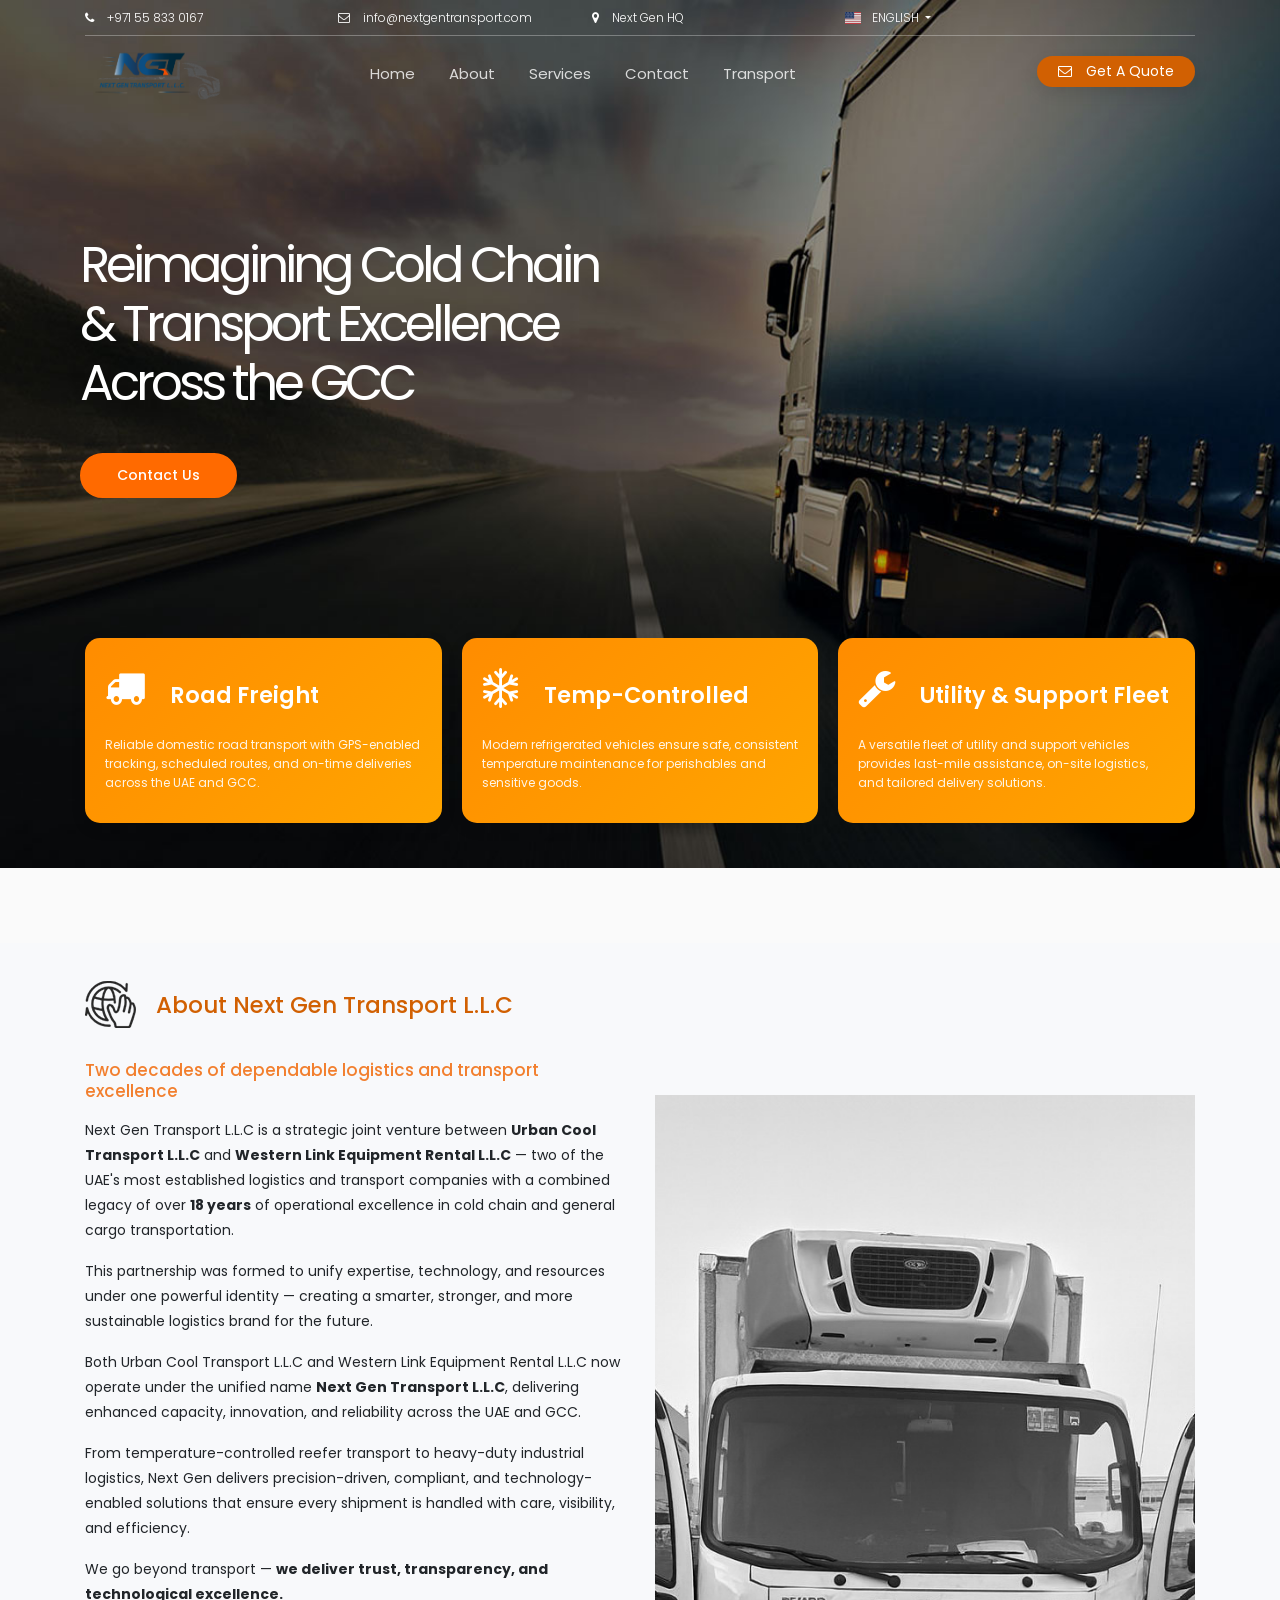
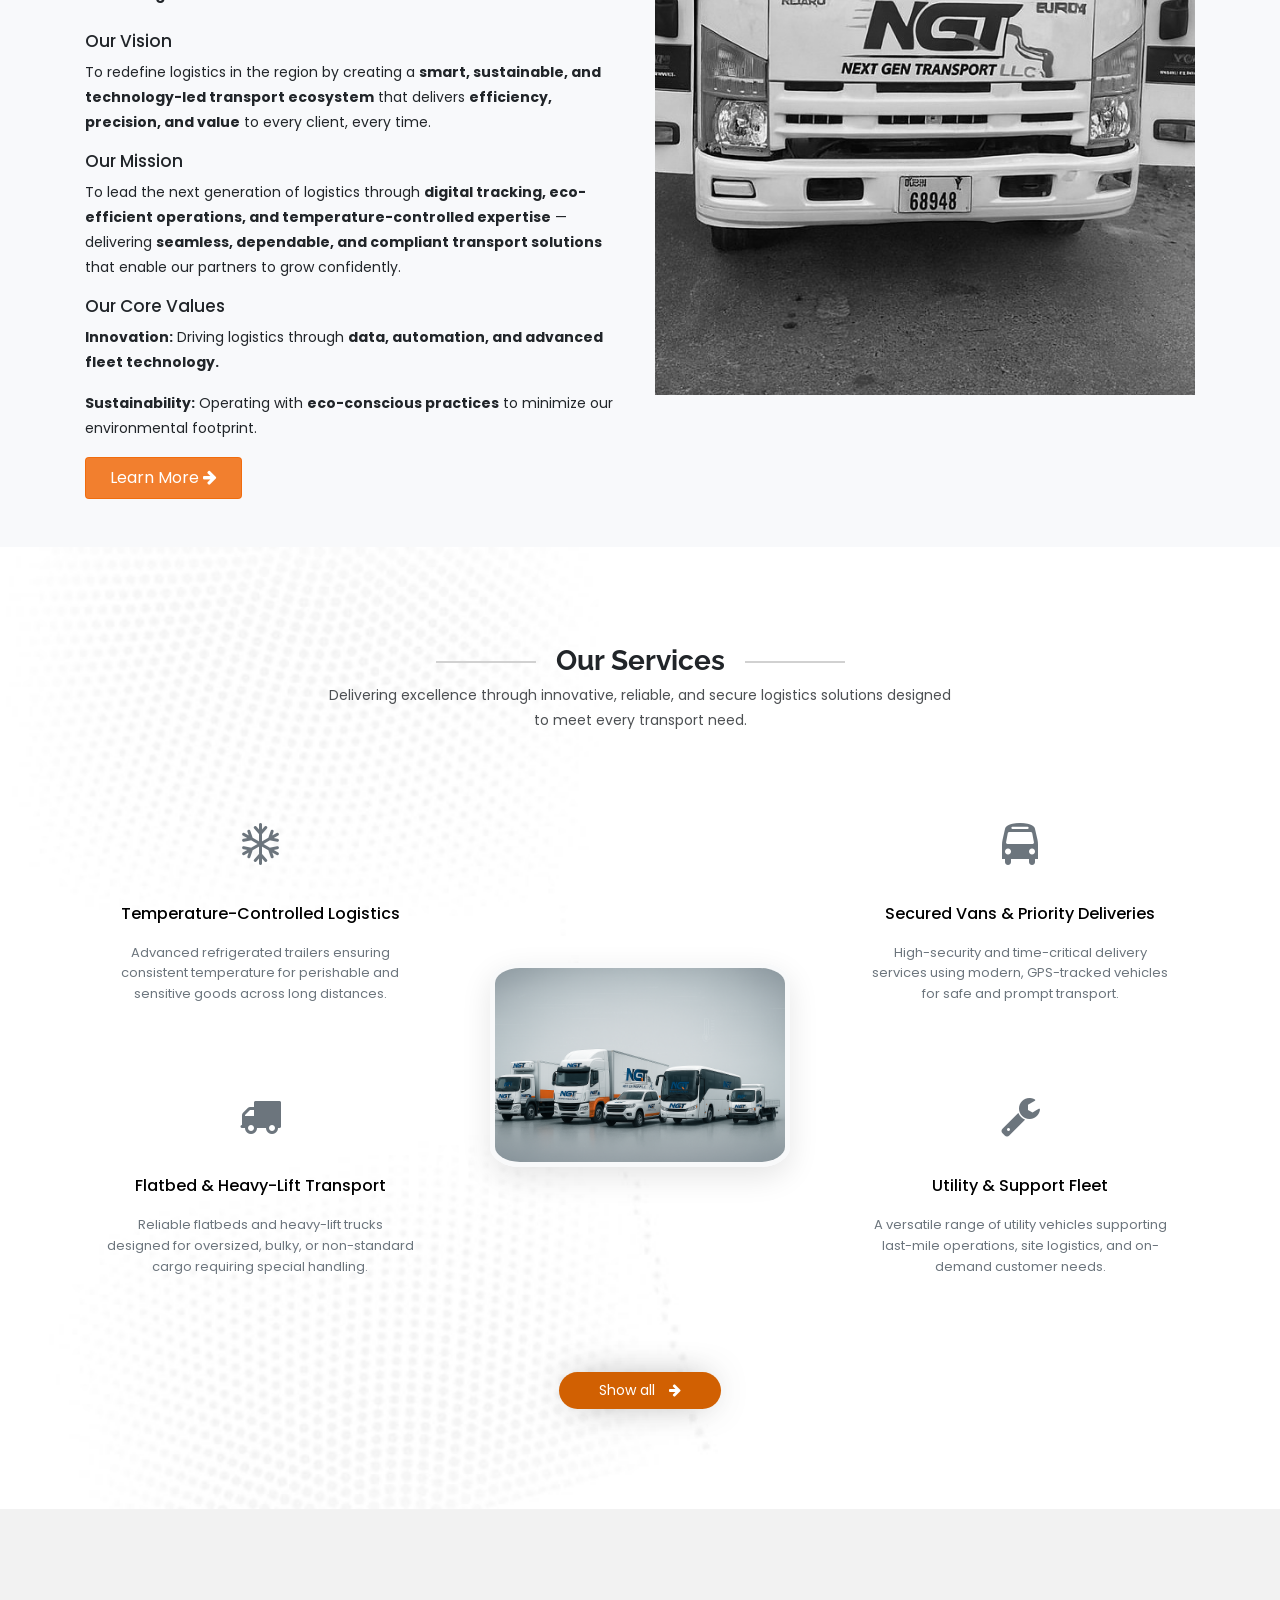
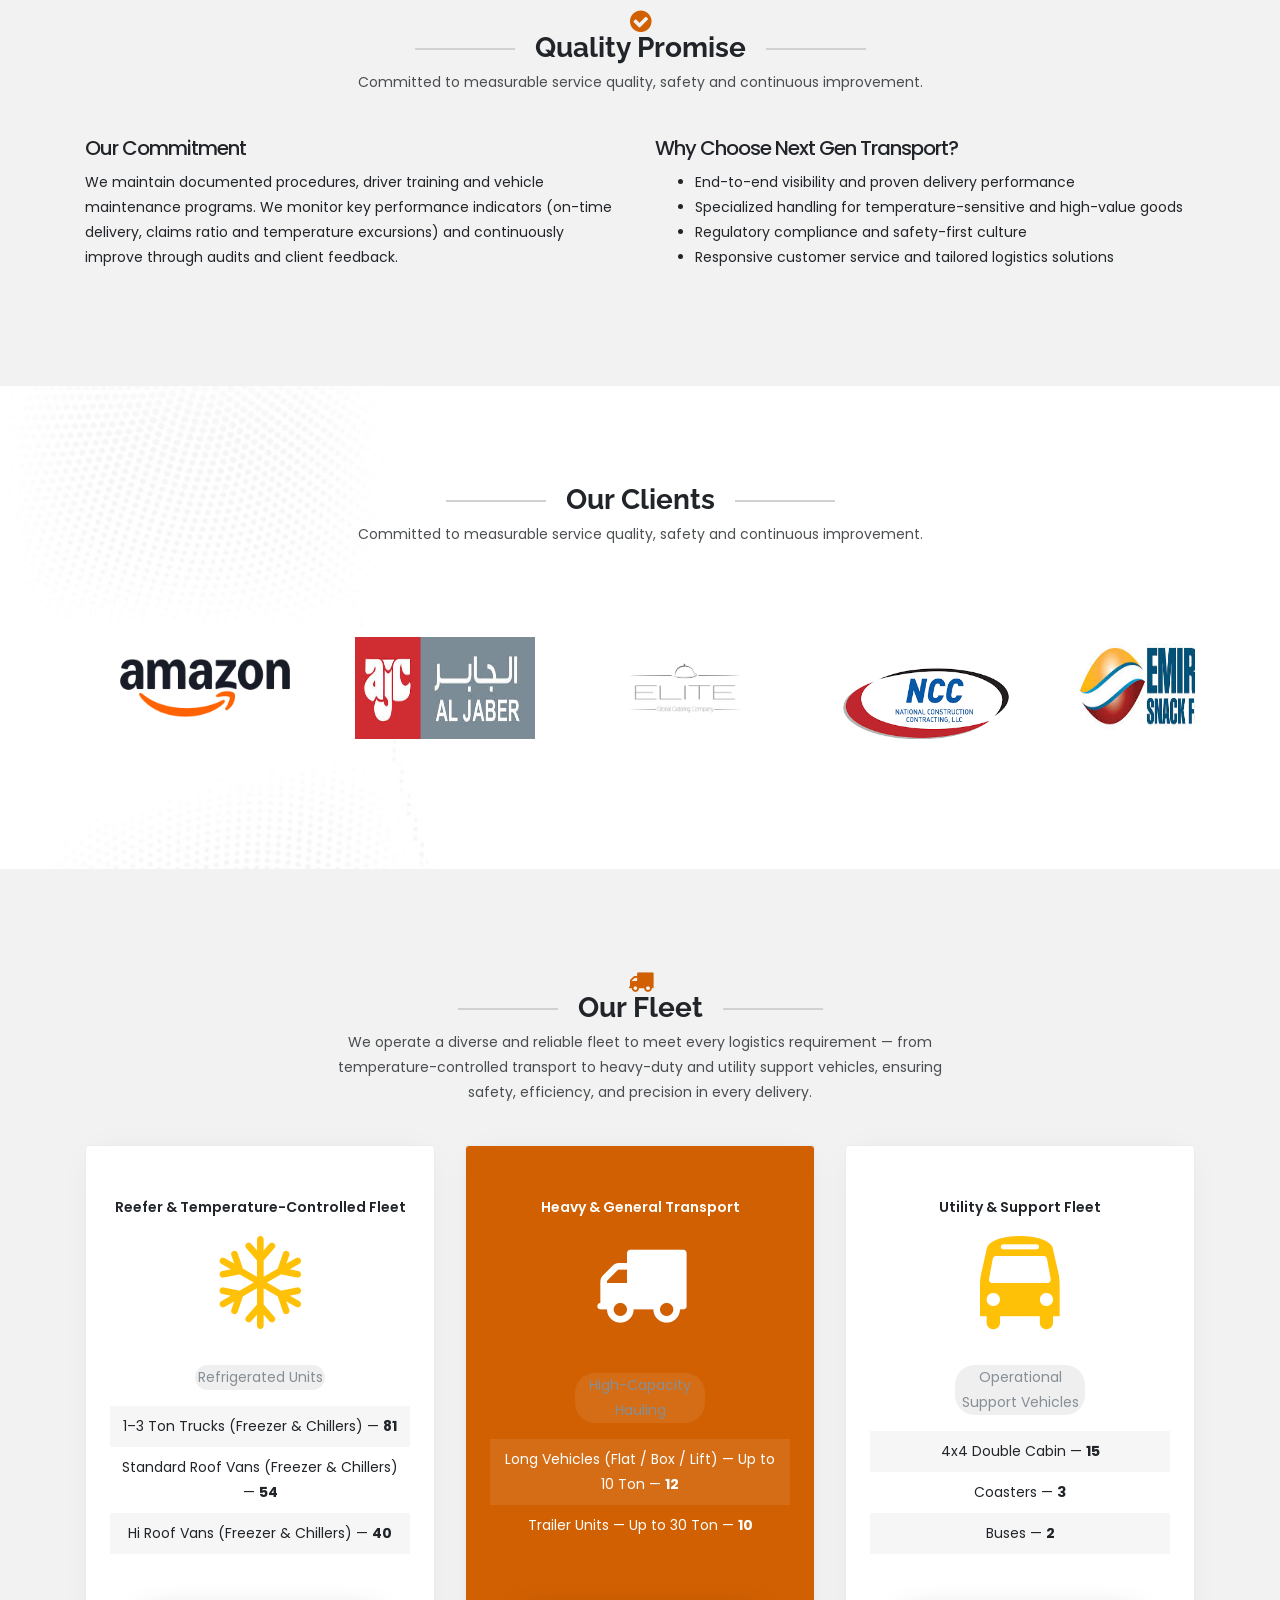
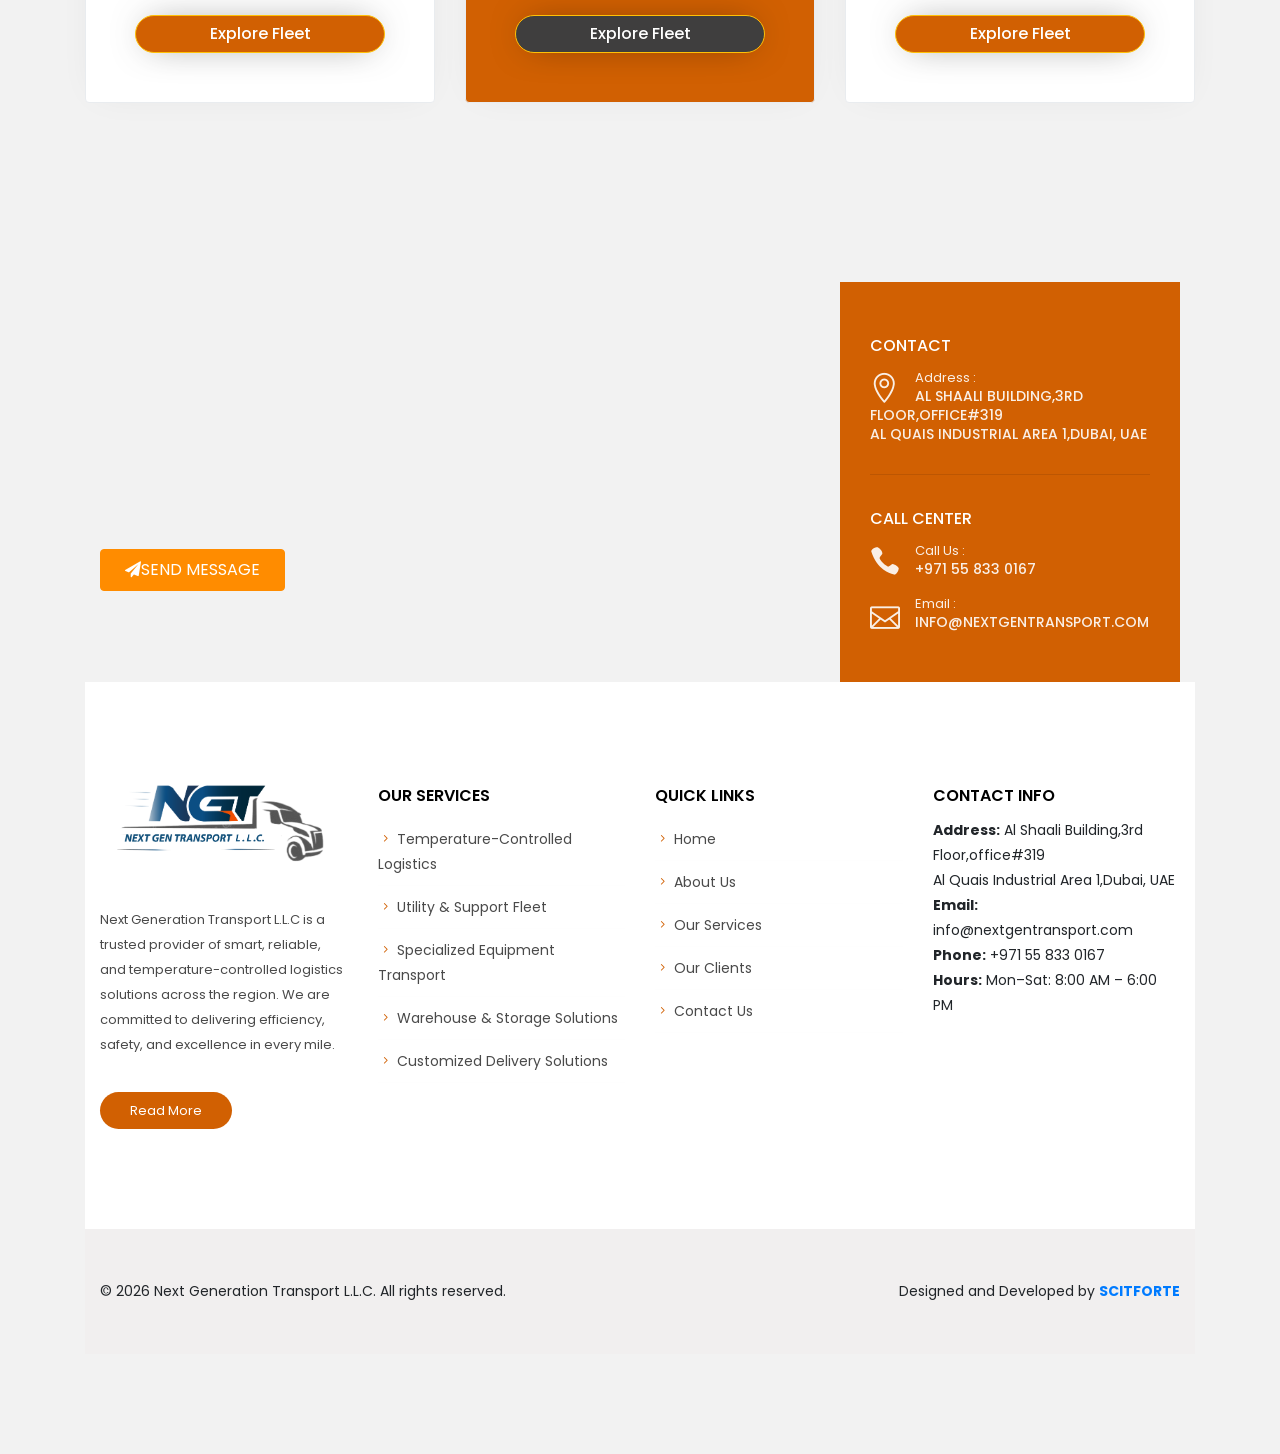
==== index.html @ b97c28a3 "Initial commit" ====
<!DOCTYPE html>
<html lang="en-US">
  <!-- home-100:13-->
  <head>
    <title>Nile - Transportation and Logistics Responsive HTML5 Template</title>
    <meta name="author" content="Nile-Theme" />
    <meta name="robots" content="index follow" />
    <meta name="googlebot" content="index follow" />
    <meta http-equiv="content-type" content="text/html; charset=utf-8" />
    <meta
      name="keywords"
      content="cargo, clean, contractor, corporate, freight, industry, localization, logistics, modern, shipment, transport, transportation, truck, trucking"
    />
    <meta
      name="description"
      content="Transportation and Logistics Responsive HTML5 Template"
    />
    <meta name="viewport" content="width=device-width, initial-scale=1.0" />
    <!-- google fonts -->
    <link
      href="https://fonts.googleapis.com/css?family=Open+Sans:400,600,800%7CPoppins:300i,300,400,500,600,700,400i,500%7CDancing+Script:700%7CDancing+Script:700%7CGreat+Vibes:400%7CPoppins:400%7CDosis:800%7CRaleway:400,700,800&amp;subset=latin-ext"
      rel="stylesheet"
    />
    <!-- animate -->
    <link rel="stylesheet" href="assets/css/animate.css" />
    <!-- owl Carousel assets -->
    <link href="assets/css/owl.carousel.css" rel="stylesheet" />
    <link href="assets/css/owl.theme.css" rel="stylesheet" />
    <!-- bootstrap -->
    <link rel="stylesheet" href="assets/css/bootstrap.min.css" />
    <!-- hover anmation -->
    <link rel="stylesheet" href="assets/css/hover-min.css" />
    <!-- flag icon -->
    <link rel="stylesheet" href="assets/css/flag-icon.min.css" />
    <!-- main style -->
    <link rel="stylesheet" href="assets/css/style.css" />
    <!-- elegant icon -->
    <link rel="stylesheet" href="assets/css/elegant_icon.css" />
    <!-- fontawesome  -->
    <link
      rel="stylesheet"
      href="assets/fonts/font-awesome/css/font-awesome.min.css"
    />
    <!-- REVOLUTION STYLE SHEETS -->
    <link
      rel="stylesheet"
      type="text/css"
      href="assets/rslider/fonts/pe-icon-7-stroke/css/pe-icon-7-stroke.css"
    />
    <link
      rel="stylesheet"
      type="text/css"
      href="assets/rslider/fonts/font-awesome/css/font-awesome.css"
    />
    <link
      rel="stylesheet"
      type="text/css"
      href="assets/rslider/css/settings.css"
    />
    <style>
      html {
        scroll-behavior: smooth;
      }

      .logos-slider {
        overflow: hidden;
        position: relative;
        width: 100%;
        background: transparent; /* white background, not black */
        padding: 30px 0;
      }

      .logos-track {
        display: flex;
        width: calc(250px * 12); /* number of images * width */
        animation: scroll 30s linear infinite;
      }

      .logos-track img {
        width: 180px;
        height: auto;
        margin: 0 30px;
        /* filter: brightness(0.8); slightly dull look */
        transition: filter 0.3s;
      }

      .logos-track img:hover {
        filter: brightness(1); /* brighten on hover */
      }

      @keyframes scroll {
        0% {
          transform: translateX(0);
        }
        100% {
          transform: translateX(-50%);
        }

        
      }
      
    </style>
  </head>

  <body>
    <header>
      <div id="fixed-header-dark" class="header-output fixed-header">
        <div class="header-output">
          <div class="container header-in">
            <!-- Up Head -->
            <div class="up-head d-none d-lg-block">
              <div class="row">
                <div class="col-xl-8 col-lg-12">
                  <div class="row">
                    <div class="col-md-4">
                      <i class="fa fa-phone margin-right-10px"></i> +971 55 833
                      0167
                    </div>
                    <div class="col-md-4">
                      <i class="fa fa-envelope-o margin-right-10px"></i>
                      info@nextgentransport.com
                    </div>
                    <div class="col-md-4">
                      <i class="fa fa-map-marker margin-right-10px"></i> Next
                      Gen HQ
                    </div>
                  </div>
                </div>
                <div class="col-xl-4 d-none d-xl-block">
                  <div class="row">
                    <div class="col-lg-6">
                      <!-- lang dropdown -->
                      <div class="dropdown show">
                        <a
                          class="dropdown-toggle text-white text-uppercase"
                          href="#"
                          role="button"
                          id="dropdownMenuLink"
                          data-toggle="dropdown"
                          aria-haspopup="true"
                          aria-expanded="false"
                        >
                          <span
                            class="flag-icon flag-icon-us margin-right-8px"
                          ></span>
                          English
                        </a>
                        <div
                          class="dropdown-menu text-small text-uppercase"
                          aria-labelledby="dropdownMenuLink"
                        >
                          <a class="dropdown-item" href="#"
                            ><span
                              class="flag-icon flag-icon-es margin-right-8px"
                            ></span>
                            Spanish</a
                          >
                          <a class="dropdown-item" href="#"
                            ><span
                              class="flag-icon flag-icon-mr margin-right-8px"
                            ></span>
                            Arabic</a
                          >
                          <a class="dropdown-item" href="#"
                            ><span
                              class="flag-icon flag-icon-fr margin-right-8px"
                            ></span>
                            French</a
                          >
                          <a class="dropdown-item" href="#"
                            ><span
                              class="flag-icon flag-icon-de margin-right-8px"
                            ></span>
                            German</a
                          >
                        </div>
                      </div>
                      <!-- // lang dropdown -->
                    </div>
                    <div class="col-lg-6">
                      <!-- Social -->
                      
                      <!-- // Social -->
                    </div>
                  </div>
                </div>
              </div>
            </div>
            <!-- // Up Head -->
            <div class="position-relative">
              <div class="row">
                <div class="col-lg-3 col-md-12">
                  <!-- =========== Change 1 ===========-->
                  <a
                    id="logo"
                    href="home-1.html"
                    class="d-inline-block margin-tb-15px"
                    ><img
                      src="assets/img/main_bg.png"
                      width="150px"
                      alt=""
                  /></a>
                  <a
                    class="mobile-toggle padding-15px background-second-color border-radius-3"
                    href="#"
                    ><i class="fa fa-bars"></i
                  ></a>
                </div>
                <div class="col-lg-7 col-md-12 position-inherit">
                  <ul
                    id="menu-main"
                    class="nav-menu float-xl-left text-lg-center link-padding-tb-25px white-link dropdown-dark"
                  >
                    <li>
                      <a href="index.html">Home</a>
                    </li>
                    <li>
                      <a href="#about ">About</a>
                    </li>
                    <li>
                      <a href="services.html">Services</a>
                    </li>
                    <li>
                      <a href="#contact">Contact</a>
                    </li>
                    <li>
                      <a href="transport.html">Transport</a>
                    </li>
                  </ul>

                  <div
                    class="d-none d-xl-block search-link pull-right model-link margin-top-15px"
                  >
                    <a
                      id="search-header"
                      class="model-link margin-right-0px text-white opacity-hover-8"
                      href="#search"
                    >
                      <i class="fa fa-sch"></i>
                    </a>
                  </div>
                </div>
                <div class="col-lg-2 col-md-12 d-none d-lg-block">
                  <a
                    data-toggle="modal"
                    data-target=".bd-example-modal-lg"
                    href="#"
                    class="btn btn-sm border-radius-30 margin-tb-20px text-white background-main-color box-shadow float-right padding-lr-20px margin-left-30px d-block"
                  >
                    <i class="fa fa-envelope-o margin-right-10px"></i> Get A
                    Quote
                  </a>
                </div>
              </div>
            </div>
          </div>
        </div>
      </div>
    </header>

    <!-- // Header  -->

    <!-- Search  -->
    <div id="search">
      <button type="button" class="close">×</button>
      <form class="clearfix d-block">
        <input type="search" value="" placeholder="Search for . . . ." />
        <button type="submit" class="btn btn-primary">Search</button>
      </form>
    </div>
    <!-- // Search  -->

    <!-- Get A Quote  -->
    <div
      class="modal contact-modal fade bd-example-modal-lg"
      tabindex="-1"
      role="dialog"
      aria-hidden="true"
    >
      <div class="modal-dialog modal-lg">
        <div class="modal-content margin-top-150px background-main-color">
          <div class="row no-gutters">
            <div class="col-lg-5">
              <!-- Change  16== -->
              <img
              
                src="assets/img/quate4.jpg"
                alt="Quote"
                style="
                  width: 100%;
                  height: 100%;
                  object-fit: cover;
                  display: block;
                "
              />
            </div>
            <div class="col-lg-7">
              <div class="padding-30px">
                <h3 class="padding-bottom-15px">Get A Free Quote</h3>
                <form>
                  <div class="form-row">
                    <div class="form-group col-md-6">
                      <label>Full Name</label>
                      <input
                        type="text"
                        class="form-control"
                        id="inputName4"
                        placeholder="Name"
                      />
                    </div>
                    <div class="form-group col-md-6">
                      <label>Email</label>
                      <input
                        type="email"
                        class="form-control"
                        id="inputEmail4"
                        placeholder="Email"
                      />
                    </div>
                  </div>
                  <div class="form-group">
                    <label>Address</label>
                    <input
                      type="text"
                      class="form-control"
                      id="inputAddress"
                      placeholder="1234 Main St"
                    />
                  </div>
                  <div class="form-group">
                    <label>Message</label>
                    <textarea
                      class="form-control"
                      id="exampleFormControlTextarea1"
                      rows="3"
                    ></textarea>
                  </div>
                  <a
                    href="#"
                    class="btn-sm btn-lg btn-block background-dark text-white text-center text-uppercase rounded-0 padding-15px"
                    >SEND MESSAGE</a
                  >
                </form>
              </div>
            </div>
          </div>
        </div>
      </div>
    </div>

    <!-- <div
      class="modal contact-modal fade bd-example-modal-lg"
      tabindex="-1"
      role="dialog"
      aria-hidden="true"
    >
      <div class="modal-dialog modal-lg">
        <div class="modal-content margin-top-150px background-main-color">
          <div class="row no-gutters">
            <div class="col-lg-5">
              <img src="assets/img/qoute.jpg" alt="" />
            </div>
            <div class="col-lg-7">
              <div class="padding-30px">
                <h3 class="padding-bottom-15px">Get A Free Quote</h3>
                <form>
                  <div class="form-row">
                    <div class="form-group col-md-6">
                      <label>Full Name</label>
                      <input
                        type="text"
                        class="form-control"
                        id="inputName4"
                        placeholder="Name"
                      />
                    </div>
                    <div class="form-group col-md-6">
                      <label>Email</label>
                      <input
                        type="email"
                        class="form-control"
                        id="inputEmail4"
                        placeholder="Email"
                      />
                    </div>
                  </div>
                  <div class="form-group">
                    <label>Address</label>
                    <input
                      type="text"
                      class="form-control"
                      id="inputAddress"
                      placeholder="1234 Main St"
                    />
                  </div>
                  <div class="form-group">
                    <label>Message</label>
                    <textarea
                      class="form-control"
                      id="exampleFormControlTextarea1"
                      rows="3"
                    ></textarea>
                  </div>
                  <a
                    href="#"
                    class="btn-sm btn-lg btn-block background-dark text-white text-center text-uppercase rounded-0 padding-15px"
                    >SEND MESSAGE</a
                  >
                </form>
              </div>
            </div>
          </div>
        </div>
      </div>
    </div> -->
    <!-- // Get A Quote  -->

    <div
      id="rev_slider_3_1_wrapper"
      class="rev_slider_wrapper fullwidthbanner-container"
      data-alias="nile-logistics-1"
      data-source="gallery"
      style="
        margin: 0px auto;
        background: transparent;
        padding: 0px;
        margin-top: 0px;
        margin-bottom: 0px;
      "
    >
      <!-- START REVOLUTION SLIDER 5.4.8 fullwidth mode -->
      <div
        id="rev_slider_3_1"
        class="rev_slider fullwidthabanner"
        style="display: none"
        data-version="5.4.8"
      >
        <ul>
          <!-- SLIDE  -->
          <li
            data-index="rs-3"
            data-transition="fade"
            data-slotamount="default"
            data-hideafterloop="0"
            data-hideslideonmobile="off"
            data-easein="default"
            data-easeout="default"
            data-masterspeed="300"
            data-rotate="0"
            data-saveperformance="off"
            data-title="Slide"
            data-param1=""
            data-param2=""
            data-param3=""
            data-param4=""
            data-param5=""
            data-param6=""
            data-param7=""
            data-param8=""
            data-param9=""
            data-param10=""
            data-description=""
          >
            <!-- MAIN IMAGE -->
            <img
              src="assets/rslider/assets/5ec5e-slider-1.jpg"
              alt=""
              data-bgposition="center center"
              data-bgfit="cover"
              data-bgrepeat="no-repeat"
              class="rev-slidebg"
              data-no-retina
            />
            <!-- LAYERS -->

            <!-- LAYER NR. 1 -->
            <div
              class="tp-caption tp-resizeme"
              id="slide-3-layer-1"
              data-x="['left','left','left','center']"
              data-hoffset="['0','41','45','0']"
              data-y="['middle','middle','middle','middle']"
              data-voffset="['-111','-143','-186','-36']"
              data-width="461"
              data-height="173"
              data-whitespace="nowrap"
              data-type="text"
              data-responsive_offset="on"
              data-frames='[{"delay":10,"speed":1140,"frame":"0","from":"y:50px;opacity:0;","to":"o:1;","ease":"Power3.easeInOut"},{"delay":"wait","speed":300,"frame":"999","to":"opacity:0;","ease":"Power3.easeInOut"}]'
              data-textAlign="['inherit','inherit','inherit','center']"
              data-paddingtop="[0,0,0,0]"
              data-paddingright="[0,0,0,0]"
              data-paddingbottom="[0,0,0,0]"
              data-paddingleft="[0,0,0,0]"
              style="
                z-index: 5;
                min-width: 461px;
                max-width: 461px;
                max-width: 173px;
                max-width: 173px;
                white-space: nowrap;
                font-size: 50px;
                line-height: 59px;
                font-weight: 400;
                color: #ffffff;
                letter-spacing: -4px;
                font-family: Poppins;
              "
            >
              Reimagining Cold Chain <br />
              & Transport Excellence <br />
              Across the GCC
            </div>

            <!-- LAYER NR. 2 -->
            <div
              class="tp-caption rev-btn"
              id="slide-3-layer-2"
              data-x="['left','left','left','center']"
              data-hoffset="['0','41','45','0']"
              data-y="['top','top','top','top']"
              data-voffset="['453','372','435','471']"
              data-width="none"
              data-height="none"
              data-whitespace="nowrap"
              data-type="button"
              data-responsive_offset="on"
              data-responsive="off"
              data-frames='[{"delay":640,"speed":1120,"frame":"0","from":"y:50px;opacity:0;","to":"o:1;","ease":"Power3.easeInOut"},{"delay":"wait","speed":300,"frame":"999","to":"opacity:0;","ease":"Power3.easeInOut"},{"frame":"hover","speed":"0","ease":"Linear.easeNone","to":"o:1;rX:0;rY:0;rZ:0;z:0;","style":"c:rgb(255,255,255);bg:transparent;bc:rgb(255,255,255);"}]'
              data-textAlign="['inherit','inherit','inherit','inherit']"
              data-paddingtop="[12,12,12,12]"
              data-paddingright="[35,35,35,35]"
              data-paddingbottom="[12,12,12,12]"
              data-paddingleft="[35,35,35,35]"
              style="
                z-index: 6;
                white-space: nowrap;
                font-size: 14px;
                line-height: 17px;
                font-weight: 500;
                color: rgba(255, 255, 255, 1);
                letter-spacing: 0px;
                font-family: Poppins;
               background-color: #ff6a00;  
               border-color: #ff6a00; 
                border-style: solid;
                border-width: 2px 2px 2px 2px;
                border-radius: 30px 30px 30px 30px;
                outline: none;
                box-shadow: none;
                box-sizing: border-box;
                -moz-box-sizing: border-box;
                -webkit-box-sizing: border-box;
                cursor: pointer;
              "
            >
              Contact Us
            </div>
            <!-- =============Change 3 ============ -->
          </li>
          <!-- SLIDE  -->
          <li
            data-index="rs-4"
            data-transition="fade"
            data-slotamount="default"
            data-hideafterloop="0"
            data-hideslideonmobile="off"
            data-easein="default"
            data-easeout="default"
            data-masterspeed="300"
            data-rotate="0"
            data-saveperformance="off"
            data-title="Slide"
            data-param1=""
            data-param2=""
            data-param3=""
            data-param4=""
            data-param5=""
            data-param6=""
            data-param7=""
            data-param8=""
            data-param9=""
            data-param10=""
            data-description=""
          >
            <!-- MAIN IMAGE -->
            <img
              src="assets/rslider/assets/c92f5-slider-2.jpg"
              alt=""
              data-bgposition="center center"
              data-bgfit="cover"
              data-bgrepeat="no-repeat"
              class="rev-slidebg"
              data-no-retina
            />
            <!-- LAYERS -->

            <!-- LAYER NR. 3 -->
            <div
              class="tp-caption tp-resizeme"
              id="slide-4-layer-1"
              data-x="['left','left','left','center']"
              data-hoffset="['0','41','45','0']"
              data-y="['middle','middle','middle','middle']"
              data-voffset="['-111','-143','-186','-36']"
              data-width="461"
              data-height="173"
              data-whitespace="nowrap"
              data-type="text"
              data-responsive_offset="on"
              data-frames='[{"delay":10,"speed":1140,"frame":"0","from":"y:50px;opacity:0;","to":"o:1;","ease":"Power3.easeInOut"},{"delay":"wait","speed":300,"frame":"999","to":"opacity:0;","ease":"Power3.easeInOut"}]'
              data-textAlign="['inherit','inherit','inherit','center']"
              data-paddingtop="[0,0,0,0]"
              data-paddingright="[0,0,0,0]"
              data-paddingbottom="[0,0,0,0]"
              data-paddingleft="[0,0,0,0]"
              style="
                z-index: 5;
                min-width: 461px;
                max-width: 461px;
                max-width: 173px;
                max-width: 173px;
                white-space: nowrap;
                font-size: 50px;
                line-height: 59px;
                font-weight: 400;
                color: #ffffff;
                letter-spacing: -4px;
                font-family: Poppins;
              "
            >
              Reimagining Cold Chain <br />
              & Transport Excellence <br />
              Across the GCC
            </div>

            <!-- LAYER NR. 4 -->
            <div
              class="tp-caption rev-btn"
              id="slide-4-layer-2"
              data-x="['left','left','left','center']"
              data-hoffset="['0','41','45','0']"
              data-y="['top','top','top','top']"
              data-voffset="['453','372','435','471']"
              data-width="none"
              data-height="none"
              data-whitespace="nowrap"
              data-type="button"
              data-responsive_offset="on"
              data-responsive="off"
              data-frames='[{"delay":640,"speed":1120,"frame":"0","from":"y:50px;opacity:0;","to":"o:1;","ease":"Power3.easeInOut"},{"delay":"wait","speed":300,"frame":"999","to":"opacity:0;","ease":"Power3.easeInOut"},{"frame":"hover","speed":"0","ease":"Linear.easeNone","to":"o:1;rX:0;rY:0;rZ:0;z:0;","style":"c:rgb(255,255,255);bg:transparent;bc:rgb(255,255,255);"}]'
              data-textAlign="['inherit','inherit','inherit','inherit']"
              data-paddingtop="[12,12,12,12]"
              data-paddingright="[35,35,35,35]"
              data-paddingbottom="[12,12,12,12]"
              data-paddingleft="[35,35,35,35]"
              style="
                z-index: 6;
                white-space: nowrap;
                font-size: 14px;
                line-height: 17px;
                font-weight: 500;
                color: rgba(255, 255, 255, 1);
                letter-spacing: 0px;
                font-family: Poppins;
                background-color: #ff6a00;  
                border-color: #ff6a00; 
                border-style: solid;
                border-width: 2px 2px 2px 2px;
                border-radius: 30px 30px 30px 30px;
                outline: none;
                box-shadow: none;
                box-sizing: border-box;
                -moz-box-sizing: border-box;
                -webkit-box-sizing: border-box;
                cursor: pointer;
              "
            >
              Contact Us
            </div>
          </li>
        </ul>
        <div
          class="tp-bannertimer tp-bottom"
          style="visibility: hidden !important"
        ></div>
      </div>
    </div>
    <!-- END REVOLUTION SLIDER -->
<div class="service-section-1 container">
    <div class="row">
        <!-- Box 1 -->
        <div class="col-md-4">
            <div class="service layout-1 h-100 d-flex flex-column">
                <div class="clearfix">
                    <div class="icon">
                        <i class="fa fa-truck fa-2x" aria-hidden="true"></i>
                    </div>
                    <a href="#" class="title">Road Freight</a>
                </div>
                <div class="dis clearfix flex-grow-1">
                    Reliable domestic road transport with GPS-enabled tracking,
                    scheduled routes, and on-time deliveries across the UAE and GCC.
                </div>
            </div>
        </div>

        <!-- Box 2 -->
        <div class="col-md-4">
            <div class="service layout-1 h-100 d-flex flex-column">
                <div class="clearfix">
                    <div class="icon">
                        <i class="fa fa-snowflake-o fa-2x" aria-hidden="true"></i>
                    </div>
                    <a href="#" class="title">Temp-Controlled</a>
                </div>
                <div class="dis clearfix flex-grow-1">
                    Modern refrigerated vehicles ensure safe, consistent temperature
                    maintenance for perishables and sensitive goods.
                </div>
            </div>
        </div>

        <!-- Box 3 -->
        <div class="col-md-4">
            <div class="service layout-1 h-100 d-flex flex-column">
                <div class="clearfix">
                    <div class="icon">
                        <i class="fa fa-wrench fa-2x" aria-hidden="true"></i>
                    </div>
                    <a href="#" class="title">Utility & Support Fleet</a>
                </div>
                <div class="dis clearfix flex-grow-1">
                    A versatile fleet of utility and support vehicles provides
                    last-mile assistance, on-site logistics, and tailored delivery
                    solutions.
                </div>
            </div>
        </div>
    </div>
</div>

<style>
    /* Icon styling */
    .service-section-1 .service.layout-1 .icon i {
        color: white !important;
        font-size: 2.5rem !important;
        transition: all 0.3s ease;
    }

    .service-section-1 .service.layout-1:hover .icon i {
        transform: scale(1.1);
        color: #f8f9fa !important;
    }

    /* Box styling for better contrast */
    .service-section-1 .service.layout-1 {
        background: linear-gradient(135deg, #FF8C00, #FFA500);
        color: white;
        border-radius: 15px;
        padding: 30px 20px;
        transition: all 0.3s ease;
        border: none;
        box-shadow: 0 5px 15px rgba(0,0,0,0.1);
    }

    .service-section-1 .service.layout-1:hover {
        transform: translateY(-5px);
        box-shadow: 0 10px 25px rgba(0,0,0,0.15);
    }

    .service-section-1 .service.layout-1 .title {
        color: white !important;
        font-size: 1.4rem;
        font-weight: 600;
        text-decoration: none;
        margin-top: 15px;
        display: block;
    }

    .service-section-1 .service.layout-1 .dis {
        color: rgba(255,255,255,0.9);
        line-height: 1.6;
        margin-top: 15px;
    }

    /* Icon container styling */
    .service-section-1 .service.layout-1 .icon {
        text-align: center;
        margin-bottom: 10px;
    }

    /* Ensure proper spacing */
    .service-section-1 .row {
        margin: 0 -10px;
    }

    .service-section-1 .col-md-4 {
        padding: 0 10px;
        margin-bottom: 20px;
    }
</style>
  <!--============= About Us =============-->
<section id="about">
    <div class="nile-about-section py-5" style="background: #f8f9fb">
        <div class="container">
            <!-- Make both columns equal height -->
            <div class="row align-items-stretch">
                <!-- Left Content -->
                <div
                    class="col-lg-6 d-flex flex-column justify-content-center"
                    style="animation: fadeInLeft 1s ease"
                >
                    <div class="section-title-right text-main-color mb-4">
                        <div class="icon mb-2">
                            <img src="assets/icons/title-icon-1.png" alt="" />
                        </div>
                        <h2 class="title-text fw-bold">
                            About Next Gen Transport L.L.C
                        </h2>
                    </div>
                    <!-- ===============Change 4 -->
                    <div class="about-text flex-grow-1">
                        <h4 class="fw-semibold mb-3" style="color: #f16806d6;">
                            Two decades of dependable logistics and transport excellence
                        </h4>
                      <p>
    Next Gen Transport L.L.C is a strategic joint venture between
    <strong>Urban Cool Transport L.L.C</strong> and
    <strong>Western Link Equipment Rental L.L.C</strong> — two of
    the UAE's most established logistics and transport companies
    with a combined legacy of over <strong>18 years</strong> of
    operational excellence in cold chain and general cargo
    transportation.
</p>
<p>
    This partnership was formed to unify expertise, technology,
    and resources under one powerful identity — creating a
    smarter, stronger, and more sustainable logistics brand for
    the future.
</p>
<p>
    Both Urban Cool Transport L.L.C and Western Link Equipment
    Rental L.L.C now operate under the unified name
    <strong>Next Gen Transport L.L.C</strong>, delivering enhanced
    capacity, innovation, and reliability across the UAE and GCC.
</p>
<p>
    From temperature-controlled reefer transport to heavy-duty
    industrial logistics, Next Gen delivers precision-driven,
    compliant, and technology-enabled solutions that ensure every
    shipment is handled with care, visibility, and efficiency.
</p>
<p class="mb-4">
    We go beyond transport —
    <strong>we deliver trust, transparency, and technological
    excellence.</strong>
</p>

<!-- OUR VISION -->
<h4>Our Vision</h4>
<p>
    To redefine logistics in the region by creating a
    <strong>smart, sustainable, and technology-led transport ecosystem</strong>
    that delivers <strong>efficiency, precision, and value</strong>
    to every client, every time.
</p>

<!-- OUR MISSION -->
<h4>Our Mission</h4>
<p>
    To lead the next generation of logistics through
    <strong>digital tracking, eco-efficient operations, and
    temperature-controlled expertise</strong> — delivering
    <strong>seamless, dependable, and compliant transport solutions</strong>
    that enable our partners to grow confidently.
</p>

<!-- OUR CORE VALUES -->
<h4>Our Core Values</h4>
<p>
    <strong>Innovation:</strong> Driving logistics through
    <strong>data, automation, and advanced fleet technology.</strong>
</p>
<p>
    <strong>Sustainability:</strong> Operating with
    <strong>eco-conscious practices</strong> to minimize our
    environmental footprint.
</p>

                    </div>

                    <div>
                        <a
                            href="#why-nextgen"
                            class="btn px-4 py-2 rounded-pill shadow-sm"
                            style="background-color: #f16806d6; border-color: #f16806d6; color: white;"
                        >
                            Learn More <i class="fa fa-arrow-right ms-2"></i>
                        </a>
                    </div>
                </div>

                <!-- Right Image -->
                <div
                    class="col-lg-6 d-flex align-items-center justify-content-center"
                    style="animation: fadeInRight 1s ease"
                >
                <!-- =========== Change 5 ============= -->
                    <img
                        src="assets/img/aboutnew.jpg"
                        alt="About Next Gen Transport"
                        class="img-fluid rounded-4 shadow-sm"
                        style="
                            object-fit: cover;
                            height: 100%;
                            width: 100%;
                            max-height: 900px;
                        "
                    />
                </div>
            </div>
        </div>

        <!-- Simple Animations -->
        <style>
            @keyframes fadeInLeft {
                from {
                    opacity: 0;
                    transform: translateX(-50px);
                }
                to {
                    opacity: 1;
                    transform: translateX(0);
                }
            }
            @keyframes fadeInRight {
                from {
                    opacity: 0;
                    transform: translateX(50px);
                }
                to {
                    opacity: 1;
                    transform: translateX(0);
                }
            }
            @keyframes fadeInUp {
                from {
                    opacity: 0;
                    transform: translateY(40px);
                }
                to {
                    opacity: 1;
                    transform: translateY(0);
                }
            }
            
            /* Orange button hover effect */
            .btn[style*="background-color: #FF8C00"]:hover {
                background-color: #e69b40 !important;
                border-color: #e69b40 !important;
                transform: translateY(-2px);
                transition: all 0.3s ease;
            }
        </style>
    </div>
</section>

 <!-- Services & Fleet -->
<section id="services">
    <div class="nile-about-section">
        <div class="container">
            <!-- Title -->
            <div id="services" class="section-title margin-bottom-40px">
                <div class="row justify-content-center">
                    <div class="col-lg-7 text-center">
                        <div class="icon text-main-color">
                            <i class=""></i>
                        </div>
                        <div class="h2">Our Services</div>
                        <div class="des">
                            Delivering excellence through innovative, reliable, and secure
                            logistics solutions designed to meet every transport need.
                        </div>
                    </div>
                </div>
            </div>
            <!-- // End Title
             ================Change 6 or 7  ===================-->

            <div class="row align-items-center"> <!-- Added align-items-center -->
                <!-- Left Column -->
                <div class="col-lg-4">
                    <div class="service-icon-box">
                        <div class="icon">
                            <i class="fa fa-snowflake-o fa-3x" aria-hidden="true"></i>
                        </div>
                        <a href="#" class="title h2">Temperature-Controlled Logistics</a>
                        <div class="des">
                            Advanced refrigerated trailers ensuring consistent temperature
                            for perishable and sensitive goods across long distances.
                        </div>
                    </div>

                    <div class="service-icon-box">
                        <div class="icon">
                            <i class="fa fa-truck fa-3x" aria-hidden="true"></i>
                        </div>
                        <a href="#" class="title h2">Flatbed & Heavy-Lift Transport</a>
                        <div class="des">
                            Reliable flatbeds and heavy-lift trucks designed for
                            oversized, bulky, or non-standard cargo requiring special
                            handling.
                        </div>
                    </div>
                </div>

                <!-- Center Image - FIXED -->
                <div class="col-lg-4">
                    <div class="text-center">
                        <img
                            src="assets/img/center.png"
                            alt="Our Services"
                            class="img-fluid rounded-circle service-center-image"
                            style="max-width: 300px; height: auto;"
                        />
                    </div>
                </div>

                <!-- Right Column -->
                <div class="col-lg-4">
                    <div class="service-icon-box">
                        <div class="icon">
                            <i class="fa fa-bus fa-3x" aria-hidden="true"></i>
                        </div>
                        <a href="#" class="title h2">Secured Vans & Priority Deliveries</a>
                        <div class="des">
                            High-security and time-critical delivery services using
                            modern, GPS-tracked vehicles for safe and prompt transport.
                        </div>
                    </div>

                    <div class="service-icon-box">
                        <div class="icon">
                            <i class="fa fa-wrench fa-3x" aria-hidden="true"></i>
                        </div>
                        <a href="#" class="title h2">Utility & Support Fleet</a>
                        <div class="des">
                            A versatile range of utility vehicles supporting last-mile
                            operations, site logistics, and on-demand customer needs.
                        </div>
                    </div>
                </div>
            </div>

            <div class="text-center margin-top-35px">
                <a href="services.html" class="nile-bottom md">Show all <i class="fa fa-arrow-right"></i></a>
            </div>
        </div>
    </div>
    <!-- style -->
    <style>
        .service-icon-box .icon i {
            color: #6c757d !important; /* Grey color */
            margin-bottom: 20px;
            transition: all 0.3s ease;
        }

        .service-icon-box:hover .icon i {
            color: #495057 !important; /* Darker grey on hover */
            transform: scale(1.1);
        }

        .service-icon-box {
            text-align: center;
            padding: 30px 20px;
            margin-bottom: 30px;
            transition: all 0.3s ease;
            border-radius: 10px;
        }

        .service-icon-box:hover {
            background-color: #f8f9fa;
            transform: translateY(-5px);
        }

        .service-icon-box .title {
            color: #2c3e50;
            text-decoration: none;
            font-size: 1.5rem;
            font-weight: 600;
            margin-bottom: 15px;
            display: block;
        }

        .service-icon-box .des {
            color: #6c757d;
            line-height: 1.6;
        }

        /* Center image styling - FIXED */
        .service-center-image {
            border-radius: 10% !important; /* Perfect circle */
            box-shadow: 0 10px 30px rgba(0,0,0,0.1);
            border: 5px solid #f8f9fa;
            transition: all 0.3s ease;
        }

        .service-center-image:hover {
            transform: scale(1.05);
            box-shadow: 0 15px 40px rgba(0,0,0,0.15);
        }

        /* Align items properly */
        .align-items-center {
            align-items: center !important;
        }

        /* Remove old class */
        .border-radius-500 {
            display: none;
        }
    </style>
</section>
    <!-- Quality Promise & Why Next Gen -->
    <div id="why-nextgen" class="section padding-tb-100px section-ba-2">
      <div class="container">
        <!-- Title -->
        <div class="section-title margin-bottom-40px">
          <div class="row justify-content-center">
            <div class="col-lg-7">
              <div class="icon text-main-color">
                <i class="fa fa-check-circle"></i>
              </div>
              <div class="h2">Quality Promise</div>
              <div class="des">
                Committed to measurable service quality, safety and continuous
                improvement.
              </div>
            </div>
          </div>
        </div>
        <!-- // End Title -->

        <div class="row">
          <div class="col-lg-6">
            <h3>Our Commitment</h3>
            <p>
              We maintain documented procedures, driver training and vehicle
              maintenance programs. We monitor key performance indicators
              (on-time delivery, claims ratio and temperature excursions) and
              continuously improve through audits and client feedback.
            </p>
          </div>
          <div class="col-lg-6">
            <h3>Why Choose Next Gen Transport?</h3>
            <ul>
              <li>End-to-end visibility and proven delivery performance</li>
              <li>
                Specialized handling for temperature-sensitive and high-value
                goods
              </li>
              <li>Regulatory compliance and safety-first culture</li>
              <li>
                Responsive customer service and tailored logistics solutions
              </li>
            </ul>
          </div>
        </div>
      </div>
    </div>

    <!-- Partners / Clients -->
     <section id="client">
    <div class="partners">
      <div class="nile-about-section">
        <div class="container">
          <div class="section-title margin-bottom-40px">
            <div class="row justify-content-center">
              <div class="col-lg-7">
                <div class="h2">Our Clients</div>
                <div class="des">
                  Committed to measurable service quality, safety and continuous
                  improvement.
                </div>
              </div>
            </div>
          </div>

          <div class="logos-slider">
            <div class="logos-track">
              <img src="assets/img/amazon.png" alt="" />
              <img src="assets/img/Jabir.png" alt="" />
              <img src="assets/img/Elite Global.png" alt="" />
              <img src="assets/img/NCC.png" alt="" />
              <img src="assets/img/emerates snaks.png" alt="" />
              <img src="assets/img/Noon.png" alt="" />
              <!-- Repeat logos for smooth infinite scrolling -->
              <img src="assets/img/amazon.png" alt="" />
              <img src="assets/img/Jabir.png" alt="" />
              <img src="assets/img/Elite Global.png" alt="" />
              <img src="assets/img/NCC.png" alt="" />
              <img src="assets/img/emerates snaks.png" alt="" />
              <img src="assets/img/Noon.png" alt="" />
            </div>
          </div>
        </div>
      </div>
    </div>
   </section>
    <!-- Our Fleet -->
    <div class="section padding-tb-100px section-ba-2">
      <div class="container">
        <!-- Title -->
        <div class="section-title margin-bottom-40px">
          <div class="row justify-content-center">
            <div class="col-lg-7 text-center">
              <div class="icon text-main-color">
                <i class="fa fa-truck"></i>
              </div>
              <div class="h2">Our Fleet</div>
              <div class="des">
                We operate a diverse and reliable fleet to meet every logistics
                requirement — from temperature-controlled transport to
                heavy-duty and utility support vehicles, ensuring safety,
                efficiency, and precision in every delivery.
              </div>
            </div>
          </div>
        </div>
        <!-- // End Title -->
          <!-- ============Change 8,9============ -->
      <div class="row">
    <!-- Reefer & Temperature-Controlled Fleet -->
    <div class="col-lg-4 col-md-6 mb-4">
        <div class="price-table h-100 d-flex flex-column text-center border rounded p-4">
            <div class="title main-color fw-bold fs-5">
                Reefer & Temperature-Controlled Fleet
            </div>
            <div class="price my-3">
                <i class="fa fa-snowflake-o fa-3x text-warning"></i>
            </div>
            <div class="per-mile text-muted fs-6 mb-3">Refrigerated Units</div>
            <ul class="elements text-start flex-grow-1 mb-3">
                <li>1–3 Ton Trucks (Freezer & Chillers) — <strong>81</strong></li>
                <li>Standard Roof Vans (Freezer & Chillers) — <strong>54</strong></li>
                <li>Hi Roof Vans (Freezer & Chillers) — <strong>40</strong></li>
            </ul>
            <div class="padding-25px mt-auto">
                <a href="#" class="nile-bottom sm-block btn btn-warning text-white">Explore Fleet</a>
            </div>
        </div>
    </div>

    <!-- Heavy & General Transport -->
    <div class="col-lg-4 col-md-6 mb-4">
        <div class="price-table active h-100 d-flex flex-column text-center border rounded p-4">
            <div class="title main-color fw-bold fs-5">Heavy & General Transport</div>
            <div class="price my-3">
                <i class="fa fa-truck fa-3x" aria-hidden="true"></i>
            </div>
            <div class="per-mile text-muted fs-6 mb-3">High-Capacity Hauling</div>
            <ul class="elements text-start flex-grow-1 mb-3">
                <li>Long Vehicles (Flat / Box / Lift) — Up to 10 Ton — <strong>12</strong></li>
                <li>Trailer Units — Up to 30 Ton — <strong>10</strong></li>
            </ul>
            <div class="padding-25px mt-auto">
                <a href="#" class="nile-bottom sm-block btn btn-warning text-white">Explore Fleet</a>
            </div>
        </div>
    </div>

    <!-- Utility & Support Fleet -->
    <div class="col-lg-4 col-md-6 mb-4">
        <div class="price-table h-100 d-flex flex-column text-center border rounded p-4">
            <div class="title main-color fw-bold fs-5">Utility & Support Fleet</div>
            <div class="price my-3">
                <i class="fa fa-bus fa-3x text-warning"></i>
            </div>
            <div class="per-mile text-muted fs-6 mb-3">Operational Support Vehicles</div>
            <ul class="elements text-start flex-grow-1 mb-3">
                <li>4x4 Double Cabin — <strong>15</strong></li>
                <li>Coasters — <strong>3</strong></li>
                <li>Buses — <strong>2</strong></li>
            </ul>
            <div class="padding-25px mt-auto">
                <a href="#" class="nile-bottom sm-block btn btn-warning text-white">Explore Fleet</a>
            </div>
        </div>
    </div>
</div>
<!-- Change 10,11 -->
    <!-- Map & Contact -->
   <section id="contact">
    <div id="ontact" class="map-layout">
        <div class="map-embed">
            <iframe
                src="https://www.google.com/maps/embed?pb=!1m18!1m12!1m3!1d3609.328536315722!2d55.39438931501029!3d25.2175018838835!2m3!1f0!2f0!3f0!3m2!1i1024!2i768!4f13.1!3m3!1m2!1s0x3e5f5f2b5e5b5b5b%3A0x1c1c1c1c1c1c1c1c!2sAl%20Shaali%20Building%2C%203rd%20Floor%2C%20Office%20%23319%2C%20Al%20Quais%20Industrial%20Area%201%2C%20Dubai%2C%20United%20Arab%20Emirates!5e0!3m2!1sen!2sae!4v1620000000000!5m2!1sen!2sae"
                width="100%"
                height="390"
                frameborder="0"
                style="border: 0"
                allowfullscreen
            ></iframe>
        </div>
        
        <!-- SEND MESSAGE BUTTON - MAP KE NICHE LEFT SIDE -->
        <div class="container mt-4">
            <div class="row">
                <div class="col-lg-8">
                    <div class="text-start">
                        <button 
                            type="button" 
                            class="btn text-white px-4 py-2 rounded-pill shadow-sm"
                            data-bs-toggle="modal" 
                            data-bs-target="#messageModal"
                            style="background-color: #FF8C00; border-color: #FF8C00; font-size: 16px;"
                        >
                            <i class="fa fa-paper-plane me-2"></i>SEND MESSAGE
                        </button>
                    </div>
                </div>
                <div class="col-lg-4">
                    <!-- Empty column for alignment -->
                </div>
            </div>
        </div>

        <div class="container">
            <div class="row">
                <div class="col-lg-8"></div>
                <div class="col-lg-4">
                    <div
                        class="padding-tb-50px padding-lr-30px background-main-color pull-top-309px"
                    >
                        <div class="contact-info-map">
                            <div class="margin-bottom-30px">
                                <h2 class="title">Contact</h2>
                                <div class="contact-info opacity-9">
                                    <div class="icon margin-top-5px">
                                        <span class="icon_pin_alt"></span>
                                    </div>
                                    <div class="text">
                                        <span class="title-in">Address :</span> <br />
                                        <span class="font-weight-500 text-uppercase"
                                            >Al Shaali Building,3rd Floor,office#319 <br/>Al Quais Industrial Area 1,Dubai, UAE</span
                                        >
                                    </div>
                                </div>
                            </div>
                            <hr />
                            <div class="call_center margin-top-30px">
                                <h2 class="title">Call Center</h2>
                                <div class="contact-info opacity-9">
                                    <div class="icon margin-top-5px">
                                        <span class="icon_phone"></span>
                                    </div>
                                    <div class="text">
                                        <span class="title-in">Call Us :</span><br />
                                        <span class="font-weight-500 text-uppercase"
                                            >+971 55 833 0167</span
                                        >
                                    </div>
                                </div>
                                <div
                                    class="contact-info opacity-9"
                                    style="margin-top: 15px"
                                >
                                    <div class="icon margin-top-5px">
                                        <span class="icon_mail_alt"></span>
                                    </div>
                                    <div class="text">
                                        <span class="title-in">Email :</span><br />
                                        <span class="font-weight-500 text-uppercase"
                                            >info@nextgentransport.com</span
                                        >
                                    </div>
                                </div>
                            </div>
                        </div>
                    </div>
                </div>
            </div>
        </div>
    </div>
</section>

<!-- Message Modal (Same as before) -->
<div class="modal fade" id="messageModal" tabindex="-1" aria-labelledby="messageModalLabel" aria-hidden="true">
    <div class="modal-dialog modal-dialog-centered">
        <div class="modal-content">
            <div class="modal-header" style="background-color: #FF8C00; color: white;">
                <h5 class="modal-title" id="messageModalLabel">
                    <i class="fa fa-paper-plane me-2"></i>Send Us a Message
                </h5>
                <button type="button" class="btn-close" data-bs-dismiss="modal" aria-label="Close"></button>
            </div>
            <div class="modal-body">
                <form id="messageForm">
                    <div class="mb-3">
                        <label for="name" class="form-label">Full Name *</label>
                        <input type="text" class="form-control" id="name" required placeholder="Enter your full name">
                    </div>
                    <div class="mb-3">
                        <label for="phone" class="form-label">Phone Number *</label>
                        <input type="tel" class="form-control" id="phone" required placeholder="+971 XX XXX XXXX">
                    </div>
                    <div class="mb-3">
                        <label for="email" class="form-label">Email Address *</label>
                        <input type="email" class="form-control" id="email" required placeholder="your@email.com">
                    </div>
                    <div class="mb-3">
                        <label for="message" class="form-label">Message *</label>
                        <textarea class="form-control" id="message" rows="4" required placeholder="Type your message here..."></textarea>
                    </div>
                </form>
            </div>
            <div class="modal-footer">
                <button type="button" class="btn btn-secondary" data-bs-dismiss="modal">Cancel</button>
                <button type="button" class="btn text-white" style="background-color: #FF8C00; border-color: #FF8C00;" onclick="sendMessage()">
                    <i class="fa fa-paper-plane me-2"></i>Send Message
                </button>
            </div>
        </div>
    </div>
</div>

<script>
function sendMessage() {
    const name = document.getElementById('name').value;
    const phone = document.getElementById('phone').value;
    const email = document.getElementById('email').value;
    const message = document.getElementById('message').value;

    // Basic validation
    if (!name || !phone || !email || !message) {
        alert('Please fill in all required fields.');
        return;
    }

    // Here you would typically send the data to your backend
    // For now, we'll just show a success message
    alert('Thank you, ' + name + '! Your message has been sent successfully. We will contact you soon.');
    
    // Close the modal
    const modal = bootstrap.Modal.getInstance(document.getElementById('messageModal'));
    modal.hide();
    
    // Reset the form
    document.getElementById('messageForm').reset();
}

// Optional: Add form submission handling
document.getElementById('messageForm').addEventListener('submit', function(e) {
    e.preventDefault();
    sendMessage();
});
</script>

<!-- Message Modal (Same as before) -->
<div class="modal fade" id="messageModal" tabindex="-1" aria-labelledby="messageModalLabel" aria-hidden="true">
    <div class="modal-dialog modal-dialog-centered">
        <div class="modal-content">
            <div class="modal-header" style="background-color: #FF8C00; color: white;">
                <h5 class="modal-title" id="messageModalLabel">
                    <i class="fa fa-paper-plane me-2"></i>Send Us a Message
                </h5>
                <button type="button" class="btn-close" data-bs-dismiss="modal" aria-label="Close"></button>
            </div>
            <div class="modal-body">
                <form id="messageForm">
                    <div class="mb-3">
                        <label for="name" class="form-label">Full Name *</label>
                        <input type="text" class="form-control" id="name" required placeholder="Enter your full name">
                    </div>
                    <div class="mb-3">
                        <label for="phone" class="form-label">Phone Number *</label>
                        <input type="tel" class="form-control" id="phone" required placeholder="+971 XX XXX XXXX">
                    </div>
                    <div class="mb-3">
                        <label for="email" class="form-label">Email Address *</label>
                        <input type="email" class="form-control" id="email" required placeholder="your@email.com">
                    </div>
                    <div class="mb-3">
                        <label for="message" class="form-label">Message *</label>
                        <textarea class="form-control" id="message" rows="4" required placeholder="Type your message here..."></textarea>
                    </div>
                </form>
            </div>
            <div class="modal-footer">
                <button type="button" class="btn btn-secondary" data-bs-dismiss="modal">Cancel</button>
                <button type="button" class="btn text-white" style="background-color: #FF8C00; border-color: #FF8C00;" onclick="sendMessage()">
                    <i class="fa fa-paper-plane me-2"></i>Send Message
                </button>
            </div>
        </div>
    </div>
</div>

<script>
function sendMessage() {
    const name = document.getElementById('name').value;
    const phone = document.getElementById('phone').value;
    const email = document.getElementById('email').value;
    const message = document.getElementById('message').value;

    // Basic validation
    if (!name || !phone || !email || !message) {
        alert('Please fill in all required fields.');
        return;
    }

    // Here you would typically send the data to your backend
    // For now, we'll just show a success message
    alert('Thank you, ' + name + '! Your message has been sent successfully. We will contact you soon.');
    
    // Close the modal
    const modal = bootstrap.Modal.getInstance(document.getElementById('messageModal'));
    modal.hide();
    
    // Reset the form
    document.getElementById('messageForm').reset();
}

// Optional: Add form submission handling
document.getElementById('messageForm').addEventListener('submit', function(e) {
    e.preventDefault();
    sendMessage();
});
</script>
    <footer class="layout-light">
      <div class="container padding-tb-100px">
        <div class="row">
          <!-- About Us -->
          <div class="col-lg-3 col-md-6">
            <div class="about-us sm-mb-45px">
              <div class="logo-footer margin-bottom-35px">
                <a href="#"
                  ><img
                    src="assets/img/No bg.png"
                    alt="Next Generation Transport Logo"
                /></a>
              </div>
              <div class="text margin-bottom-35px">
                Next Generation Transport L.L.C is a trusted provider of smart,
                reliable, and temperature-controlled logistics solutions across
                the region. We are committed to delivering efficiency, safety,
                and excellence in every mile.
              </div>
              <a href="#" class="nile-bottom sm">Read More</a>
            </div>
          </div>

          <!-- Our Services -->
          <div class="col-lg-3 col-md-6">
            <div class="nile-widget widget_nav_menu sm-mb-45px">
              <h2 class="title">Our Services</h2>
              <ul class="footer-menu">
                <li><a href="#">Temperature-Controlled Logistics</a></li>
                <li><a href="#">Utility & Support Fleet</a></li>
                <li><a href="#">Specialized Equipment Transport</a></li>
                <li><a href="#">Warehouse & Storage Solutions</a></li>
                <li><a href="#">Customized Delivery Solutions</a></li>
              </ul>
            </div>
          </div>
<!-- ==============Change  -->
          <!-- Quick Links -->
          <div class="col-lg-3 col-md-6">
            <div class="nile-widget widget_nav_menu sm-mb-45px">
              <h2 class="title">Quick Links</h2>
              <ul class="footer-menu">
                <li><a href="index.html">Home</a></li>
                <li><a href="#about">About Us</a></li>
                <li><a href="services.html">Our Services</a></li>
                <li><a href="#client">Our Clients</a></li>
                <li><a href="#contact">Contact Us</a></li>
              </ul>
            </div>
          </div>

          <!-- Contact Info -->
          <div class="col-lg-3 col-md-6">
            <div class="nile-widget widget_nav_menu sm-mb-45px">
              <h2 class="title">Contact Info</h2>
              <ul class="footer-menu">
                <li><strong>Address:</strong> Al Shaali Building,3rd Floor,office#319 <br/>Al Quais Industrial Area 1,Dubai, UAE</li>
                <li><strong>Email:</strong> info@nextgentransport.com</li>
                <li><strong>Phone:</strong> +971 55 833 0167</li>
                <li><strong>Hours:</strong> Mon–Sat: 8:00 AM – 6:00 PM</li>
              </ul>
            </div>
          </div>
        </div>
      </div>

      <!-- Copyright Section -->
      <div class="copy-right">
    <div class="container padding-tb-50px">
        <div class="row align-items-center">
            <div class="col-lg-6 text-lg-left text-center sm-mb-15px">
                ©
                <script>
                    document.write(new Date().getFullYear());
                </script>
                Next Generation Transport L.L.C. All rights reserved.
            </div>
            <div class="col-lg-6 text-lg-right text-center">
                Designed and Developed by 
                <a href="https://www.scitforte.com/" target="_blank" class="text-primary" style="text-decoration: none;">
                    <strong>SCITFORTE</strong>
                </a>
            </div>
        </div>
    </div>
</div>
</footer>

    <!-- jquery library  -->
    <script src="assets/js/nile-slider.js"></script>
    <script src="assets/js/jquery-3.2.1.min.js"></script>
    <!-- REVOLUTION JS FILES -->
    <script src="assets/rslider/js/jquery.themepunch.tools.min.js"></script>
    <script src="assets/rslider/js/jquery.themepunch.revolution.min.js"></script>
    <!-- SLIDER REVOLUTION 5.0 EXTENSIONS -->
    <script src="assets/rslider/js/extensions/revolution.extension.actions.min.js"></script>
    <script src="assets/rslider/js/extensions/revolution.extension.carousel.min.js"></script>
    <script src="assets/rslider/js/extensions/revolution.extension.kenburn.min.js"></script>
    <script src="assets/rslider/js/extensions/revolution.extension.layeranimation.min.js"></script>
    <script src="assets/rslider/js/extensions/revolution.extension.migration.min.js"></script>
    <script src="assets/rslider/js/extensions/revolution.extension.navigation.min.js"></script>
    <script src="assets/rslider/js/extensions/revolution.extension.parallax.min.js"></script>
    <script src="assets/rslider/js/extensions/revolution.extension.slideanims.min.js"></script>
    <script src="assets/rslider/js/extensions/revolution.extension.video.min.js"></script>
    <script src="assets/js/YouTubePopUp.jquery.js"></script>
    <script src="assets/js/owl.carousel.min.js"></script>
    <script src="assets/js/imagesloaded.min.js"></script>
    <script src="assets/js/custom.js"></script>
    <script src="assets/js/popper.min.js"></script>
    <script src="assets/js/bootstrap.min.js"></script>
  </body>

  <!-- home-100:30-->
</html>
---- assets/css/flag-icon.min.css ----
.flag-icon-background{background-size:contain;background-position:50%;background-repeat:no-repeat}.flag-icon{background-size:contain;background-position:50%;background-repeat:no-repeat;position:relative;display:inline-block;width:1.33333333em;line-height:1em}.flag-icon:before{content:"\00a0"}.flag-icon.flag-icon-squared{width:1em}.flag-icon-ad{background-image:url(../flags/4x3/ad.svg)}.flag-icon-ad.flag-icon-squared{background-image:url(../flags/1x1/ad.svg)}.flag-icon-ae{background-image:url(../flags/4x3/ae.svg)}.flag-icon-ae.flag-icon-squared{background-image:url(../flags/1x1/ae.svg)}.flag-icon-af{background-image:url(../flags/4x3/af.svg)}.flag-icon-af.flag-icon-squared{background-image:url(../flags/1x1/af.svg)}.flag-icon-ag{background-image:url(../flags/4x3/ag.svg)}.flag-icon-ag.flag-icon-squared{background-image:url(../flags/1x1/ag.svg)}.flag-icon-ai{background-image:url(../flags/4x3/ai.svg)}.flag-icon-ai.flag-icon-squared{background-image:url(../flags/1x1/ai.svg)}.flag-icon-al{background-image:url(../flags/4x3/al.svg)}.flag-icon-al.flag-icon-squared{background-image:url(../flags/1x1/al.svg)}.flag-icon-am{background-image:url(../flags/4x3/am.svg)}.flag-icon-am.flag-icon-squared{background-image:url(../flags/1x1/am.svg)}.flag-icon-ao{background-image:url(../flags/4x3/ao.svg)}.flag-icon-ao.flag-icon-squared{background-image:url(../flags/1x1/ao.svg)}.flag-icon-aq{background-image:url(../flags/4x3/aq.svg)}.flag-icon-aq.flag-icon-squared{background-image:url(../flags/1x1/aq.svg)}.flag-icon-ar{background-image:url(../flags/4x3/ar.svg)}.flag-icon-ar.flag-icon-squared{background-image:url(../flags/1x1/ar.svg)}.flag-icon-as{background-image:url(../flags/4x3/as.svg)}.flag-icon-as.flag-icon-squared{background-image:url(../flags/1x1/as.svg)}.flag-icon-at{background-image:url(../flags/4x3/at.svg)}.flag-icon-at.flag-icon-squared{background-image:url(../flags/1x1/at.svg)}.flag-icon-au{background-image:url(../flags/4x3/au.svg)}.flag-icon-au.flag-icon-squared{background-image:url(../flags/1x1/au.svg)}.flag-icon-aw{background-image:url(../flags/4x3/aw.svg)}.flag-icon-aw.flag-icon-squared{background-image:url(../flags/1x1/aw.svg)}.flag-icon-ax{background-image:url(../flags/4x3/ax.svg)}.flag-icon-ax.flag-icon-squared{background-image:url(../flags/1x1/ax.svg)}.flag-icon-az{background-image:url(../flags/4x3/az.svg)}.flag-icon-az.flag-icon-squared{background-image:url(../flags/1x1/az.svg)}.flag-icon-ba{background-image:url(../flags/4x3/ba.svg)}.flag-icon-ba.flag-icon-squared{background-image:url(../flags/1x1/ba.svg)}.flag-icon-bb{background-image:url(../flags/4x3/bb.svg)}.flag-icon-bb.flag-icon-squared{background-image:url(../flags/1x1/bb.svg)}.flag-icon-bd{background-image:url(../flags/4x3/bd.svg)}.flag-icon-bd.flag-icon-squared{background-image:url(../flags/1x1/bd.svg)}.flag-icon-be{background-image:url(../flags/4x3/be.svg)}.flag-icon-be.flag-icon-squared{background-image:url(../flags/1x1/be.svg)}.flag-icon-bf{background-image:url(../flags/4x3/bf.svg)}.flag-icon-bf.flag-icon-squared{background-image:url(../flags/1x1/bf.svg)}.flag-icon-bg{background-image:url(../flags/4x3/bg.svg)}.flag-icon-bg.flag-icon-squared{background-image:url(../flags/1x1/bg.svg)}.flag-icon-bh{background-image:url(../flags/4x3/bh.svg)}.flag-icon-bh.flag-icon-squared{background-image:url(../flags/1x1/bh.svg)}.flag-icon-bi{background-image:url(../flags/4x3/bi.svg)}.flag-icon-bi.flag-icon-squared{background-image:url(../flags/1x1/bi.svg)}.flag-icon-bj{background-image:url(../flags/4x3/bj.svg)}.flag-icon-bj.flag-icon-squared{background-image:url(../flags/1x1/bj.svg)}.flag-icon-bl{background-image:url(../flags/4x3/bl.svg)}.flag-icon-bl.flag-icon-squared{background-image:url(../flags/1x1/bl.svg)}.flag-icon-bm{background-image:url(../flags/4x3/bm.svg)}.flag-icon-bm.flag-icon-squared{background-image:url(../flags/1x1/bm.svg)}.flag-icon-bn{background-image:url(../flags/4x3/bn.svg)}.flag-icon-bn.flag-icon-squared{background-image:url(../flags/1x1/bn.svg)}.flag-icon-bo{background-image:url(../flags/4x3/bo.svg)}.flag-icon-bo.flag-icon-squared{background-image:url(../flags/1x1/bo.svg)}.flag-icon-bq{background-image:url(../flags/4x3/bq.svg)}.flag-icon-bq.flag-icon-squared{background-image:url(../flags/1x1/bq.svg)}.flag-icon-br{background-image:url(../flags/4x3/br.svg)}.flag-icon-br.flag-icon-squared{background-image:url(../flags/1x1/br.svg)}.flag-icon-bs{background-image:url(../flags/4x3/bs.svg)}.flag-icon-bs.flag-icon-squared{background-image:url(../flags/1x1/bs.svg)}.flag-icon-bt{background-image:url(../flags/4x3/bt.svg)}.flag-icon-bt.flag-icon-squared{background-image:url(../flags/1x1/bt.svg)}.flag-icon-bv{background-image:url(../flags/4x3/bv.svg)}.flag-icon-bv.flag-icon-squared{background-image:url(../flags/1x1/bv.svg)}.flag-icon-bw{background-image:url(../flags/4x3/bw.svg)}.flag-icon-bw.flag-icon-squared{background-image:url(../flags/1x1/bw.svg)}.flag-icon-by{background-image:url(../flags/4x3/by.svg)}.flag-icon-by.flag-icon-squared{background-image:url(../flags/1x1/by.svg)}.flag-icon-bz{background-image:url(../flags/4x3/bz.svg)}.flag-icon-bz.flag-icon-squared{background-image:url(../flags/1x1/bz.svg)}.flag-icon-ca{background-image:url(../flags/4x3/ca.svg)}.flag-icon-ca.flag-icon-squared{background-image:url(../flags/1x1/ca.svg)}.flag-icon-cc{background-image:url(../flags/4x3/cc.svg)}.flag-icon-cc.flag-icon-squared{background-image:url(../flags/1x1/cc.svg)}.flag-icon-cd{background-image:url(../flags/4x3/cd.svg)}.flag-icon-cd.flag-icon-squared{background-image:url(../flags/1x1/cd.svg)}.flag-icon-cf{background-image:url(../flags/4x3/cf.svg)}.flag-icon-cf.flag-icon-squared{background-image:url(../flags/1x1/cf.svg)}.flag-icon-cg{background-image:url(../flags/4x3/cg.svg)}.flag-icon-cg.flag-icon-squared{background-image:url(../flags/1x1/cg.svg)}.flag-icon-ch{background-image:url(../flags/4x3/ch.svg)}.flag-icon-ch.flag-icon-squared{background-image:url(../flags/1x1/ch.svg)}.flag-icon-ci{background-image:url(../flags/4x3/ci.svg)}.flag-icon-ci.flag-icon-squared{background-image:url(../flags/1x1/ci.svg)}.flag-icon-ck{background-image:url(../flags/4x3/ck.svg)}.flag-icon-ck.flag-icon-squared{background-image:url(../flags/1x1/ck.svg)}.flag-icon-cl{background-image:url(../flags/4x3/cl.svg)}.flag-icon-cl.flag-icon-squared{background-image:url(../flags/1x1/cl.svg)}.flag-icon-cm{background-image:url(../flags/4x3/cm.svg)}.flag-icon-cm.flag-icon-squared{background-image:url(../flags/1x1/cm.svg)}.flag-icon-cn{background-image:url(../flags/4x3/cn.svg)}.flag-icon-cn.flag-icon-squared{background-image:url(../flags/1x1/cn.svg)}.flag-icon-co{background-image:url(../flags/4x3/co.svg)}.flag-icon-co.flag-icon-squared{background-image:url(../flags/1x1/co.svg)}.flag-icon-cr{background-image:url(../flags/4x3/cr.svg)}.flag-icon-cr.flag-icon-squared{background-image:url(../flags/1x1/cr.svg)}.flag-icon-cu{background-image:url(../flags/4x3/cu.svg)}.flag-icon-cu.flag-icon-squared{background-image:url(../flags/1x1/cu.svg)}.flag-icon-cv{background-image:url(../flags/4x3/cv.svg)}.flag-icon-cv.flag-icon-squared{background-image:url(../flags/1x1/cv.svg)}.flag-icon-cw{background-image:url(../flags/4x3/cw.svg)}.flag-icon-cw.flag-icon-squared{background-image:url(../flags/1x1/cw.svg)}.flag-icon-cx{background-image:url(../flags/4x3/cx.svg)}.flag-icon-cx.flag-icon-squared{background-image:url(../flags/1x1/cx.svg)}.flag-icon-cy{background-image:url(../flags/4x3/cy.svg)}.flag-icon-cy.flag-icon-squared{background-image:url(../flags/1x1/cy.svg)}.flag-icon-cz{background-image:url(../flags/4x3/cz.svg)}.flag-icon-cz.flag-icon-squared{background-image:url(../flags/1x1/cz.svg)}.flag-icon-de{background-image:url(../flags/4x3/de.svg)}.flag-icon-de.flag-icon-squared{background-image:url(../flags/1x1/de.svg)}.flag-icon-dj{background-image:url(../flags/4x3/dj.svg)}.flag-icon-dj.flag-icon-squared{background-image:url(../flags/1x1/dj.svg)}.flag-icon-dk{background-image:url(../flags/4x3/dk.svg)}.flag-icon-dk.flag-icon-squared{background-image:url(../flags/1x1/dk.svg)}.flag-icon-dm{background-image:url(../flags/4x3/dm.svg)}.flag-icon-dm.flag-icon-squared{background-image:url(../flags/1x1/dm.svg)}.flag-icon-do{background-image:url(../flags/4x3/do.svg)}.flag-icon-do.flag-icon-squared{background-image:url(../flags/1x1/do.svg)}.flag-icon-dz{background-image:url(../flags/4x3/dz.svg)}.flag-icon-dz.flag-icon-squared{background-image:url(../flags/1x1/dz.svg)}.flag-icon-ec{background-image:url(../flags/4x3/ec.svg)}.flag-icon-ec.flag-icon-squared{background-image:url(../flags/1x1/ec.svg)}.flag-icon-ee{background-image:url(../flags/4x3/ee.svg)}.flag-icon-ee.flag-icon-squared{background-image:url(../flags/1x1/ee.svg)}.flag-icon-eg{background-image:url(../flags/4x3/eg.svg)}.flag-icon-eg.flag-icon-squared{background-image:url(../flags/1x1/eg.svg)}.flag-icon-eh{background-image:url(../flags/4x3/eh.svg)}.flag-icon-eh.flag-icon-squared{background-image:url(../flags/1x1/eh.svg)}.flag-icon-er{background-image:url(../flags/4x3/er.svg)}.flag-icon-er.flag-icon-squared{background-image:url(../flags/1x1/er.svg)}.flag-icon-es{background-image:url(../flags/4x3/es.svg)}.flag-icon-es.flag-icon-squared{background-image:url(../flags/1x1/es.svg)}.flag-icon-et{background-image:url(../flags/4x3/et.svg)}.flag-icon-et.flag-icon-squared{background-image:url(../flags/1x1/et.svg)}.flag-icon-fi{background-image:url(../flags/4x3/fi.svg)}.flag-icon-fi.flag-icon-squared{background-image:url(../flags/1x1/fi.svg)}.flag-icon-fj{background-image:url(../flags/4x3/fj.svg)}.flag-icon-fj.flag-icon-squared{background-image:url(../flags/1x1/fj.svg)}.flag-icon-fk{background-image:url(../flags/4x3/fk.svg)}.flag-icon-fk.flag-icon-squared{background-image:url(../flags/1x1/fk.svg)}.flag-icon-fm{background-image:url(../flags/4x3/fm.svg)}.flag-icon-fm.flag-icon-squared{background-image:url(../flags/1x1/fm.svg)}.flag-icon-fo{background-image:url(../flags/4x3/fo.svg)}.flag-icon-fo.flag-icon-squared{background-image:url(../flags/1x1/fo.svg)}.flag-icon-fr{background-image:url(../flags/4x3/fr.svg)}.flag-icon-fr.flag-icon-squared{background-image:url(../flags/1x1/fr.svg)}.flag-icon-ga{background-image:url(../flags/4x3/ga.svg)}.flag-icon-ga.flag-icon-squared{background-image:url(../flags/1x1/ga.svg)}.flag-icon-gb{background-image:url(../flags/4x3/gb.svg)}.flag-icon-gb.flag-icon-squared{background-image:url(../flags/1x1/gb.svg)}.flag-icon-gd{background-image:url(../flags/4x3/gd.svg)}.flag-icon-gd.flag-icon-squared{background-image:url(../flags/1x1/gd.svg)}.flag-icon-ge{background-image:url(../flags/4x3/ge.svg)}.flag-icon-ge.flag-icon-squared{background-image:url(../flags/1x1/ge.svg)}.flag-icon-gf{background-image:url(../flags/4x3/gf.svg)}.flag-icon-gf.flag-icon-squared{background-image:url(../flags/1x1/gf.svg)}.flag-icon-gg{background-image:url(../flags/4x3/gg.svg)}.flag-icon-gg.flag-icon-squared{background-image:url(../flags/1x1/gg.svg)}.flag-icon-gh{background-image:url(../flags/4x3/gh.svg)}.flag-icon-gh.flag-icon-squared{background-image:url(../flags/1x1/gh.svg)}.flag-icon-gi{background-image:url(../flags/4x3/gi.svg)}.flag-icon-gi.flag-icon-squared{background-image:url(../flags/1x1/gi.svg)}.flag-icon-gl{background-image:url(../flags/4x3/gl.svg)}.flag-icon-gl.flag-icon-squared{background-image:url(../flags/1x1/gl.svg)}.flag-icon-gm{background-image:url(../flags/4x3/gm.svg)}.flag-icon-gm.flag-icon-squared{background-image:url(../flags/1x1/gm.svg)}.flag-icon-gn{background-image:url(../flags/4x3/gn.svg)}.flag-icon-gn.flag-icon-squared{background-image:url(../flags/1x1/gn.svg)}.flag-icon-gp{background-image:url(../flags/4x3/gp.svg)}.flag-icon-gp.flag-icon-squared{background-image:url(../flags/1x1/gp.svg)}.flag-icon-gq{background-image:url(../flags/4x3/gq.svg)}.flag-icon-gq.flag-icon-squared{background-image:url(../flags/1x1/gq.svg)}.flag-icon-gr{background-image:url(../flags/4x3/gr.svg)}.flag-icon-gr.flag-icon-squared{background-image:url(../flags/1x1/gr.svg)}.flag-icon-gs{background-image:url(../flags/4x3/gs.svg)}.flag-icon-gs.flag-icon-squared{background-image:url(../flags/1x1/gs.svg)}.flag-icon-gt{background-image:url(../flags/4x3/gt.svg)}.flag-icon-gt.flag-icon-squared{background-image:url(../flags/1x1/gt.svg)}.flag-icon-gu{background-image:url(../flags/4x3/gu.svg)}.flag-icon-gu.flag-icon-squared{background-image:url(../flags/1x1/gu.svg)}.flag-icon-gw{background-image:url(../flags/4x3/gw.svg)}.flag-icon-gw.flag-icon-squared{background-image:url(../flags/1x1/gw.svg)}.flag-icon-gy{background-image:url(../flags/4x3/gy.svg)}.flag-icon-gy.flag-icon-squared{background-image:url(../flags/1x1/gy.svg)}.flag-icon-hk{background-image:url(../flags/4x3/hk.svg)}.flag-icon-hk.flag-icon-squared{background-image:url(../flags/1x1/hk.svg)}.flag-icon-hm{background-image:url(../flags/4x3/hm.svg)}.flag-icon-hm.flag-icon-squared{background-image:url(../flags/1x1/hm.svg)}.flag-icon-hn{background-image:url(../flags/4x3/hn.svg)}.flag-icon-hn.flag-icon-squared{background-image:url(../flags/1x1/hn.svg)}.flag-icon-hr{background-image:url(../flags/4x3/hr.svg)}.flag-icon-hr.flag-icon-squared{background-image:url(../flags/1x1/hr.svg)}.flag-icon-ht{background-image:url(../flags/4x3/ht.svg)}.flag-icon-ht.flag-icon-squared{background-image:url(../flags/1x1/ht.svg)}.flag-icon-hu{background-image:url(../flags/4x3/hu.svg)}.flag-icon-hu.flag-icon-squared{background-image:url(../flags/1x1/hu.svg)}.flag-icon-id{background-image:url(../flags/4x3/id.svg)}.flag-icon-id.flag-icon-squared{background-image:url(../flags/1x1/id.svg)}.flag-icon-ie{background-image:url(../flags/4x3/ie.svg)}.flag-icon-ie.flag-icon-squared{background-image:url(../flags/1x1/ie.svg)}.flag-icon-il{background-image:url(../flags/4x3/il.svg)}.flag-icon-il.flag-icon-squared{background-image:url(../flags/1x1/il.svg)}.flag-icon-im{background-image:url(../flags/4x3/im.svg)}.flag-icon-im.flag-icon-squared{background-image:url(../flags/1x1/im.svg)}.flag-icon-in{background-image:url(../flags/4x3/in.svg)}.flag-icon-in.flag-icon-squared{background-image:url(../flags/1x1/in.svg)}.flag-icon-io{background-image:url(../flags/4x3/io.svg)}.flag-icon-io.flag-icon-squared{background-image:url(../flags/1x1/io.svg)}.flag-icon-iq{background-image:url(../flags/4x3/iq.svg)}.flag-icon-iq.flag-icon-squared{background-image:url(../flags/1x1/iq.svg)}.flag-icon-ir{background-image:url(../flags/4x3/ir.svg)}.flag-icon-ir.flag-icon-squared{background-image:url(../flags/1x1/ir.svg)}.flag-icon-is{background-image:url(../flags/4x3/is.svg)}.flag-icon-is.flag-icon-squared{background-image:url(../flags/1x1/is.svg)}.flag-icon-it{background-image:url(../flags/4x3/it.svg)}.flag-icon-it.flag-icon-squared{background-image:url(../flags/1x1/it.svg)}.flag-icon-je{background-image:url(../flags/4x3/je.svg)}.flag-icon-je.flag-icon-squared{background-image:url(../flags/1x1/je.svg)}.flag-icon-jm{background-image:url(../flags/4x3/jm.svg)}.flag-icon-jm.flag-icon-squared{background-image:url(../flags/1x1/jm.svg)}.flag-icon-jo{background-image:url(../flags/4x3/jo.svg)}.flag-icon-jo.flag-icon-squared{background-image:url(../flags/1x1/jo.svg)}.flag-icon-jp{background-image:url(../flags/4x3/jp.svg)}.flag-icon-jp.flag-icon-squared{background-image:url(../flags/1x1/jp.svg)}.flag-icon-ke{background-image:url(../flags/4x3/ke.svg)}.flag-icon-ke.flag-icon-squared{background-image:url(../flags/1x1/ke.svg)}.flag-icon-kg{background-image:url(../flags/4x3/kg.svg)}.flag-icon-kg.flag-icon-squared{background-image:url(../flags/1x1/kg.svg)}.flag-icon-kh{background-image:url(../flags/4x3/kh.svg)}.flag-icon-kh.flag-icon-squared{background-image:url(../flags/1x1/kh.svg)}.flag-icon-ki{background-image:url(../flags/4x3/ki.svg)}.flag-icon-ki.flag-icon-squared{background-image:url(../flags/1x1/ki.svg)}.flag-icon-km{background-image:url(../flags/4x3/km.svg)}.flag-icon-km.flag-icon-squared{background-image:url(../flags/1x1/km.svg)}.flag-icon-kn{background-image:url(../flags/4x3/kn.svg)}.flag-icon-kn.flag-icon-squared{background-image:url(../flags/1x1/kn.svg)}.flag-icon-kp{background-image:url(../flags/4x3/kp.svg)}.flag-icon-kp.flag-icon-squared{background-image:url(../flags/1x1/kp.svg)}.flag-icon-kr{background-image:url(../flags/4x3/kr.svg)}.flag-icon-kr.flag-icon-squared{background-image:url(../flags/1x1/kr.svg)}.flag-icon-kw{background-image:url(../flags/4x3/kw.svg)}.flag-icon-kw.flag-icon-squared{background-image:url(../flags/1x1/kw.svg)}.flag-icon-ky{background-image:url(../flags/4x3/ky.svg)}.flag-icon-ky.flag-icon-squared{background-image:url(../flags/1x1/ky.svg)}.flag-icon-kz{background-image:url(../flags/4x3/kz.svg)}.flag-icon-kz.flag-icon-squared{background-image:url(../flags/1x1/kz.svg)}.flag-icon-la{background-image:url(../flags/4x3/la.svg)}.flag-icon-la.flag-icon-squared{background-image:url(../flags/1x1/la.svg)}.flag-icon-lb{background-image:url(../flags/4x3/lb.svg)}.flag-icon-lb.flag-icon-squared{background-image:url(../flags/1x1/lb.svg)}.flag-icon-lc{background-image:url(../flags/4x3/lc.svg)}.flag-icon-lc.flag-icon-squared{background-image:url(../flags/1x1/lc.svg)}.flag-icon-li{background-image:url(../flags/4x3/li.svg)}.flag-icon-li.flag-icon-squared{background-image:url(../flags/1x1/li.svg)}.flag-icon-lk{background-image:url(../flags/4x3/lk.svg)}.flag-icon-lk.flag-icon-squared{background-image:url(../flags/1x1/lk.svg)}.flag-icon-lr{background-image:url(../flags/4x3/lr.svg)}.flag-icon-lr.flag-icon-squared{background-image:url(../flags/1x1/lr.svg)}.flag-icon-ls{background-image:url(../flags/4x3/ls.svg)}.flag-icon-ls.flag-icon-squared{background-image:url(../flags/1x1/ls.svg)}.flag-icon-lt{background-image:url(../flags/4x3/lt.svg)}.flag-icon-lt.flag-icon-squared{background-image:url(../flags/1x1/lt.svg)}.flag-icon-lu{background-image:url(../flags/4x3/lu.svg)}.flag-icon-lu.flag-icon-squared{background-image:url(../flags/1x1/lu.svg)}.flag-icon-lv{background-image:url(../flags/4x3/lv.svg)}.flag-icon-lv.flag-icon-squared{background-image:url(../flags/1x1/lv.svg)}.flag-icon-ly{background-image:url(../flags/4x3/ly.svg)}.flag-icon-ly.flag-icon-squared{background-image:url(../flags/1x1/ly.svg)}.flag-icon-ma{background-image:url(../flags/4x3/ma.svg)}.flag-icon-ma.flag-icon-squared{background-image:url(../flags/1x1/ma.svg)}.flag-icon-mc{background-image:url(../flags/4x3/mc.svg)}.flag-icon-mc.flag-icon-squared{background-image:url(../flags/1x1/mc.svg)}.flag-icon-md{background-image:url(../flags/4x3/md.svg)}.flag-icon-md.flag-icon-squared{background-image:url(../flags/1x1/md.svg)}.flag-icon-me{background-image:url(../flags/4x3/me.svg)}.flag-icon-me.flag-icon-squared{background-image:url(../flags/1x1/me.svg)}.flag-icon-mf{background-image:url(../flags/4x3/mf.svg)}.flag-icon-mf.flag-icon-squared{background-image:url(../flags/1x1/mf.svg)}.flag-icon-mg{background-image:url(../flags/4x3/mg.svg)}.flag-icon-mg.flag-icon-squared{background-image:url(../flags/1x1/mg.svg)}.flag-icon-mh{background-image:url(../flags/4x3/mh.svg)}.flag-icon-mh.flag-icon-squared{background-image:url(../flags/1x1/mh.svg)}.flag-icon-mk{background-image:url(../flags/4x3/mk.svg)}.flag-icon-mk.flag-icon-squared{background-image:url(../flags/1x1/mk.svg)}.flag-icon-ml{background-image:url(../flags/4x3/ml.svg)}.flag-icon-ml.flag-icon-squared{background-image:url(../flags/1x1/ml.svg)}.flag-icon-mm{background-image:url(../flags/4x3/mm.svg)}.flag-icon-mm.flag-icon-squared{background-image:url(../flags/1x1/mm.svg)}.flag-icon-mn{background-image:url(../flags/4x3/mn.svg)}.flag-icon-mn.flag-icon-squared{background-image:url(../flags/1x1/mn.svg)}.flag-icon-mo{background-image:url(../flags/4x3/mo.svg)}.flag-icon-mo.flag-icon-squared{background-image:url(../flags/1x1/mo.svg)}.flag-icon-mp{background-image:url(../flags/4x3/mp.svg)}.flag-icon-mp.flag-icon-squared{background-image:url(../flags/1x1/mp.svg)}.flag-icon-mq{background-image:url(../flags/4x3/mq.svg)}.flag-icon-mq.flag-icon-squared{background-image:url(../flags/1x1/mq.svg)}.flag-icon-mr{background-image:url(../flags/4x3/mr.svg)}.flag-icon-mr.flag-icon-squared{background-image:url(../flags/1x1/mr.svg)}.flag-icon-ms{background-image:url(../flags/4x3/ms.svg)}.flag-icon-ms.flag-icon-squared{background-image:url(../flags/1x1/ms.svg)}.flag-icon-mt{background-image:url(../flags/4x3/mt.svg)}.flag-icon-mt.flag-icon-squared{background-image:url(../flags/1x1/mt.svg)}.flag-icon-mu{background-image:url(../flags/4x3/mu.svg)}.flag-icon-mu.flag-icon-squared{background-image:url(../flags/1x1/mu.svg)}.flag-icon-mv{background-image:url(../flags/4x3/mv.svg)}.flag-icon-mv.flag-icon-squared{background-image:url(../flags/1x1/mv.svg)}.flag-icon-mw{background-image:url(../flags/4x3/mw.svg)}.flag-icon-mw.flag-icon-squared{background-image:url(../flags/1x1/mw.svg)}.flag-icon-mx{background-image:url(../flags/4x3/mx.svg)}.flag-icon-mx.flag-icon-squared{background-image:url(../flags/1x1/mx.svg)}.flag-icon-my{background-image:url(../flags/4x3/my.svg)}.flag-icon-my.flag-icon-squared{background-image:url(../flags/1x1/my.svg)}.flag-icon-mz{background-image:url(../flags/4x3/mz.svg)}.flag-icon-mz.flag-icon-squared{background-image:url(../flags/1x1/mz.svg)}.flag-icon-na{background-image:url(../flags/4x3/na.svg)}.flag-icon-na.flag-icon-squared{background-image:url(../flags/1x1/na.svg)}.flag-icon-nc{background-image:url(../flags/4x3/nc.svg)}.flag-icon-nc.flag-icon-squared{background-image:url(../flags/1x1/nc.svg)}.flag-icon-ne{background-image:url(../flags/4x3/ne.svg)}.flag-icon-ne.flag-icon-squared{background-image:url(../flags/1x1/ne.svg)}.flag-icon-nf{background-image:url(../flags/4x3/nf.svg)}.flag-icon-nf.flag-icon-squared{background-image:url(../flags/1x1/nf.svg)}.flag-icon-ng{background-image:url(../flags/4x3/ng.svg)}.flag-icon-ng.flag-icon-squared{background-image:url(../flags/1x1/ng.svg)}.flag-icon-ni{background-image:url(../flags/4x3/ni.svg)}.flag-icon-ni.flag-icon-squared{background-image:url(../flags/1x1/ni.svg)}.flag-icon-nl{background-image:url(../flags/4x3/nl.svg)}.flag-icon-nl.flag-icon-squared{background-image:url(../flags/1x1/nl.svg)}.flag-icon-no{background-image:url(../flags/4x3/no.svg)}.flag-icon-no.flag-icon-squared{background-image:url(../flags/1x1/no.svg)}.flag-icon-np{background-image:url(../flags/4x3/np.svg)}.flag-icon-np.flag-icon-squared{background-image:url(../flags/1x1/np.svg)}.flag-icon-nr{background-image:url(../flags/4x3/nr.svg)}.flag-icon-nr.flag-icon-squared{background-image:url(../flags/1x1/nr.svg)}.flag-icon-nu{background-image:url(../flags/4x3/nu.svg)}.flag-icon-nu.flag-icon-squared{background-image:url(../flags/1x1/nu.svg)}.flag-icon-nz{background-image:url(../flags/4x3/nz.svg)}.flag-icon-nz.flag-icon-squared{background-image:url(../flags/1x1/nz.svg)}.flag-icon-om{background-image:url(../flags/4x3/om.svg)}.flag-icon-om.flag-icon-squared{background-image:url(../flags/1x1/om.svg)}.flag-icon-pa{background-image:url(../flags/4x3/pa.svg)}.flag-icon-pa.flag-icon-squared{background-image:url(../flags/1x1/pa.svg)}.flag-icon-pe{background-image:url(../flags/4x3/pe.svg)}.flag-icon-pe.flag-icon-squared{background-image:url(../flags/1x1/pe.svg)}.flag-icon-pf{background-image:url(../flags/4x3/pf.svg)}.flag-icon-pf.flag-icon-squared{background-image:url(../flags/1x1/pf.svg)}.flag-icon-pg{background-image:url(../flags/4x3/pg.svg)}.flag-icon-pg.flag-icon-squared{background-image:url(../flags/1x1/pg.svg)}.flag-icon-ph{background-image:url(../flags/4x3/ph.svg)}.flag-icon-ph.flag-icon-squared{background-image:url(../flags/1x1/ph.svg)}.flag-icon-pk{background-image:url(../flags/4x3/pk.svg)}.flag-icon-pk.flag-icon-squared{background-image:url(../flags/1x1/pk.svg)}.flag-icon-pl{background-image:url(../flags/4x3/pl.svg)}.flag-icon-pl.flag-icon-squared{background-image:url(../flags/1x1/pl.svg)}.flag-icon-pm{background-image:url(../flags/4x3/pm.svg)}.flag-icon-pm.flag-icon-squared{background-image:url(../flags/1x1/pm.svg)}.flag-icon-pn{background-image:url(../flags/4x3/pn.svg)}.flag-icon-pn.flag-icon-squared{background-image:url(../flags/1x1/pn.svg)}.flag-icon-pr{background-image:url(../flags/4x3/pr.svg)}.flag-icon-pr.flag-icon-squared{background-image:url(../flags/1x1/pr.svg)}.flag-icon-ps{background-image:url(../flags/4x3/ps.svg)}.flag-icon-ps.flag-icon-squared{background-image:url(../flags/1x1/ps.svg)}.flag-icon-pt{background-image:url(../flags/4x3/pt.svg)}.flag-icon-pt.flag-icon-squared{background-image:url(../flags/1x1/pt.svg)}.flag-icon-pw{background-image:url(../flags/4x3/pw.svg)}.flag-icon-pw.flag-icon-squared{background-image:url(../flags/1x1/pw.svg)}.flag-icon-py{background-image:url(../flags/4x3/py.svg)}.flag-icon-py.flag-icon-squared{background-image:url(../flags/1x1/py.svg)}.flag-icon-qa{background-image:url(../flags/4x3/qa.svg)}.flag-icon-qa.flag-icon-squared{background-image:url(../flags/1x1/qa.svg)}.flag-icon-re{background-image:url(../flags/4x3/re.svg)}.flag-icon-re.flag-icon-squared{background-image:url(../flags/1x1/re.svg)}.flag-icon-ro{background-image:url(../flags/4x3/ro.svg)}.flag-icon-ro.flag-icon-squared{background-image:url(../flags/1x1/ro.svg)}.flag-icon-rs{background-image:url(../flags/4x3/rs.svg)}.flag-icon-rs.flag-icon-squared{background-image:url(../flags/1x1/rs.svg)}.flag-icon-ru{background-image:url(../flags/4x3/ru.svg)}.flag-icon-ru.flag-icon-squared{background-image:url(../flags/1x1/ru.svg)}.flag-icon-rw{background-image:url(../flags/4x3/rw.svg)}.flag-icon-rw.flag-icon-squared{background-image:url(../flags/1x1/rw.svg)}.flag-icon-sa{background-image:url(../flags/4x3/sa.svg)}.flag-icon-sa.flag-icon-squared{background-image:url(../flags/1x1/sa.svg)}.flag-icon-sb{background-image:url(../flags/4x3/sb.svg)}.flag-icon-sb.flag-icon-squared{background-image:url(../flags/1x1/sb.svg)}.flag-icon-sc{background-image:url(../flags/4x3/sc.svg)}.flag-icon-sc.flag-icon-squared{background-image:url(../flags/1x1/sc.svg)}.flag-icon-sd{background-image:url(../flags/4x3/sd.svg)}.flag-icon-sd.flag-icon-squared{background-image:url(../flags/1x1/sd.svg)}.flag-icon-se{background-image:url(../flags/4x3/se.svg)}.flag-icon-se.flag-icon-squared{background-image:url(../flags/1x1/se.svg)}.flag-icon-sg{background-image:url(../flags/4x3/sg.svg)}.flag-icon-sg.flag-icon-squared{background-image:url(../flags/1x1/sg.svg)}.flag-icon-sh{background-image:url(../flags/4x3/sh.svg)}.flag-icon-sh.flag-icon-squared{background-image:url(../flags/1x1/sh.svg)}.flag-icon-si{background-image:url(../flags/4x3/si.svg)}.flag-icon-si.flag-icon-squared{background-image:url(../flags/1x1/si.svg)}.flag-icon-sj{background-image:url(../flags/4x3/sj.svg)}.flag-icon-sj.flag-icon-squared{background-image:url(../flags/1x1/sj.svg)}.flag-icon-sk{background-image:url(../flags/4x3/sk.svg)}.flag-icon-sk.flag-icon-squared{background-image:url(../flags/1x1/sk.svg)}.flag-icon-sl{background-image:url(../flags/4x3/sl.svg)}.flag-icon-sl.flag-icon-squared{background-image:url(../flags/1x1/sl.svg)}.flag-icon-sm{background-image:url(../flags/4x3/sm.svg)}.flag-icon-sm.flag-icon-squared{background-image:url(../flags/1x1/sm.svg)}.flag-icon-sn{background-image:url(../flags/4x3/sn.svg)}.flag-icon-sn.flag-icon-squared{background-image:url(../flags/1x1/sn.svg)}.flag-icon-so{background-image:url(../flags/4x3/so.svg)}.flag-icon-so.flag-icon-squared{background-image:url(../flags/1x1/so.svg)}.flag-icon-sr{background-image:url(../flags/4x3/sr.svg)}.flag-icon-sr.flag-icon-squared{background-image:url(../flags/1x1/sr.svg)}.flag-icon-ss{background-image:url(../flags/4x3/ss.svg)}.flag-icon-ss.flag-icon-squared{background-image:url(../flags/1x1/ss.svg)}.flag-icon-st{background-image:url(../flags/4x3/st.svg)}.flag-icon-st.flag-icon-squared{background-image:url(../flags/1x1/st.svg)}.flag-icon-sv{background-image:url(../flags/4x3/sv.svg)}.flag-icon-sv.flag-icon-squared{background-image:url(../flags/1x1/sv.svg)}.flag-icon-sx{background-image:url(../flags/4x3/sx.svg)}.flag-icon-sx.flag-icon-squared{background-image:url(../flags/1x1/sx.svg)}.flag-icon-sy{background-image:url(../flags/4x3/sy.svg)}.flag-icon-sy.flag-icon-squared{background-image:url(../flags/1x1/sy.svg)}.flag-icon-sz{background-image:url(../flags/4x3/sz.svg)}.flag-icon-sz.flag-icon-squared{background-image:url(../flags/1x1/sz.svg)}.flag-icon-tc{background-image:url(../flags/4x3/tc.svg)}.flag-icon-tc.flag-icon-squared{background-image:url(../flags/1x1/tc.svg)}.flag-icon-td{background-image:url(../flags/4x3/td.svg)}.flag-icon-td.flag-icon-squared{background-image:url(../flags/1x1/td.svg)}.flag-icon-tf{background-image:url(../flags/4x3/tf.svg)}.flag-icon-tf.flag-icon-squared{background-image:url(../flags/1x1/tf.svg)}.flag-icon-tg{background-image:url(../flags/4x3/tg.svg)}.flag-icon-tg.flag-icon-squared{background-image:url(../flags/1x1/tg.svg)}.flag-icon-th{background-image:url(../flags/4x3/th.svg)}.flag-icon-th.flag-icon-squared{background-image:url(../flags/1x1/th.svg)}.flag-icon-tj{background-image:url(../flags/4x3/tj.svg)}.flag-icon-tj.flag-icon-squared{background-image:url(../flags/1x1/tj.svg)}.flag-icon-tk{background-image:url(../flags/4x3/tk.svg)}.flag-icon-tk.flag-icon-squared{background-image:url(../flags/1x1/tk.svg)}.flag-icon-tl{background-image:url(../flags/4x3/tl.svg)}.flag-icon-tl.flag-icon-squared{background-image:url(../flags/1x1/tl.svg)}.flag-icon-tm{background-image:url(../flags/4x3/tm.svg)}.flag-icon-tm.flag-icon-squared{background-image:url(../flags/1x1/tm.svg)}.flag-icon-tn{background-image:url(../flags/4x3/tn.svg)}.flag-icon-tn.flag-icon-squared{background-image:url(../flags/1x1/tn.svg)}.flag-icon-to{background-image:url(../flags/4x3/to.svg)}.flag-icon-to.flag-icon-squared{background-image:url(../flags/1x1/to.svg)}.flag-icon-tr{background-image:url(../flags/4x3/tr.svg)}.flag-icon-tr.flag-icon-squared{background-image:url(../flags/1x1/tr.svg)}.flag-icon-tt{background-image:url(../flags/4x3/tt.svg)}.flag-icon-tt.flag-icon-squared{background-image:url(../flags/1x1/tt.svg)}.flag-icon-tv{background-image:url(../flags/4x3/tv.svg)}.flag-icon-tv.flag-icon-squared{background-image:url(../flags/1x1/tv.svg)}.flag-icon-tw{background-image:url(../flags/4x3/tw.svg)}.flag-icon-tw.flag-icon-squared{background-image:url(../flags/1x1/tw.svg)}.flag-icon-tz{background-image:url(../flags/4x3/tz.svg)}.flag-icon-tz.flag-icon-squared{background-image:url(../flags/1x1/tz.svg)}.flag-icon-ua{background-image:url(../flags/4x3/ua.svg)}.flag-icon-ua.flag-icon-squared{background-image:url(../flags/1x1/ua.svg)}.flag-icon-ug{background-image:url(../flags/4x3/ug.svg)}.flag-icon-ug.flag-icon-squared{background-image:url(../flags/1x1/ug.svg)}.flag-icon-um{background-image:url(../flags/4x3/um.svg)}.flag-icon-um.flag-icon-squared{background-image:url(../flags/1x1/um.svg)}.flag-icon-us{background-image:url(../flags/4x3/us.svg)}.flag-icon-us.flag-icon-squared{background-image:url(../flags/1x1/us.svg)}.flag-icon-uy{background-image:url(../flags/4x3/uy.svg)}.flag-icon-uy.flag-icon-squared{background-image:url(../flags/1x1/uy.svg)}.flag-icon-uz{background-image:url(../flags/4x3/uz.svg)}.flag-icon-uz.flag-icon-squared{background-image:url(../flags/1x1/uz.svg)}.flag-icon-va{background-image:url(../flags/4x3/va.svg)}.flag-icon-va.flag-icon-squared{background-image:url(../flags/1x1/va.svg)}.flag-icon-vc{background-image:url(../flags/4x3/vc.svg)}.flag-icon-vc.flag-icon-squared{background-image:url(../flags/1x1/vc.svg)}.flag-icon-ve{background-image:url(../flags/4x3/ve.svg)}.flag-icon-ve.flag-icon-squared{background-image:url(../flags/1x1/ve.svg)}.flag-icon-vg{background-image:url(../flags/4x3/vg.svg)}.flag-icon-vg.flag-icon-squared{background-image:url(../flags/1x1/vg.svg)}.flag-icon-vi{background-image:url(../flags/4x3/vi.svg)}.flag-icon-vi.flag-icon-squared{background-image:url(../flags/1x1/vi.svg)}.flag-icon-vn{background-image:url(../flags/4x3/vn.svg)}.flag-icon-vn.flag-icon-squared{background-image:url(../flags/1x1/vn.svg)}.flag-icon-vu{background-image:url(../flags/4x3/vu.svg)}.flag-icon-vu.flag-icon-squared{background-image:url(../flags/1x1/vu.svg)}.flag-icon-wf{background-image:url(../flags/4x3/wf.svg)}.flag-icon-wf.flag-icon-squared{background-image:url(../flags/1x1/wf.svg)}.flag-icon-ws{background-image:url(../flags/4x3/ws.svg)}.flag-icon-ws.flag-icon-squared{background-image:url(../flags/1x1/ws.svg)}.flag-icon-ye{background-image:url(../flags/4x3/ye.svg)}.flag-icon-ye.flag-icon-squared{background-image:url(../flags/1x1/ye.svg)}.flag-icon-yt{background-image:url(../flags/4x3/yt.svg)}.flag-icon-yt.flag-icon-squared{background-image:url(../flags/1x1/yt.svg)}.flag-icon-za{background-image:url(../flags/4x3/za.svg)}.flag-icon-za.flag-icon-squared{background-image:url(../flags/1x1/za.svg)}.flag-icon-zm{background-image:url(../flags/4x3/zm.svg)}.flag-icon-zm.flag-icon-squared{background-image:url(../flags/1x1/zm.svg)}.flag-icon-zw{background-image:url(../flags/4x3/zw.svg)}.flag-icon-zw.flag-icon-squared{background-image:url(../flags/1x1/zw.svg)}.flag-icon-es-ct{background-image:url(../flags/4x3/es-ct.svg)}.flag-icon-es-ct.flag-icon-squared{background-image:url(../flags/1x1/es-ct.svg)}.flag-icon-eu{background-image:url(../flags/4x3/eu.svg)}.flag-icon-eu.flag-icon-squared{background-image:url(../flags/1x1/eu.svg)}.flag-icon-gb-eng{background-image:url(../flags/4x3/gb-eng.svg)}.flag-icon-gb-eng.flag-icon-squared{background-image:url(../flags/1x1/gb-eng.svg)}.flag-icon-gb-nir{background-image:url(../flags/4x3/gb-nir.svg)}.flag-icon-gb-nir.flag-icon-squared{background-image:url(../flags/1x1/gb-nir.svg)}.flag-icon-gb-sct{background-image:url(../flags/4x3/gb-sct.svg)}.flag-icon-gb-sct.flag-icon-squared{background-image:url(../flags/1x1/gb-sct.svg)}.flag-icon-gb-wls{background-image:url(../flags/4x3/gb-wls.svg)}.flag-icon-gb-wls.flag-icon-squared{background-image:url(../flags/1x1/gb-wls.svg)}.flag-icon-un{background-image:url(../flags/4x3/un.svg)}.flag-icon-un.flag-icon-squared{background-image:url(../flags/1x1/un.svg)}
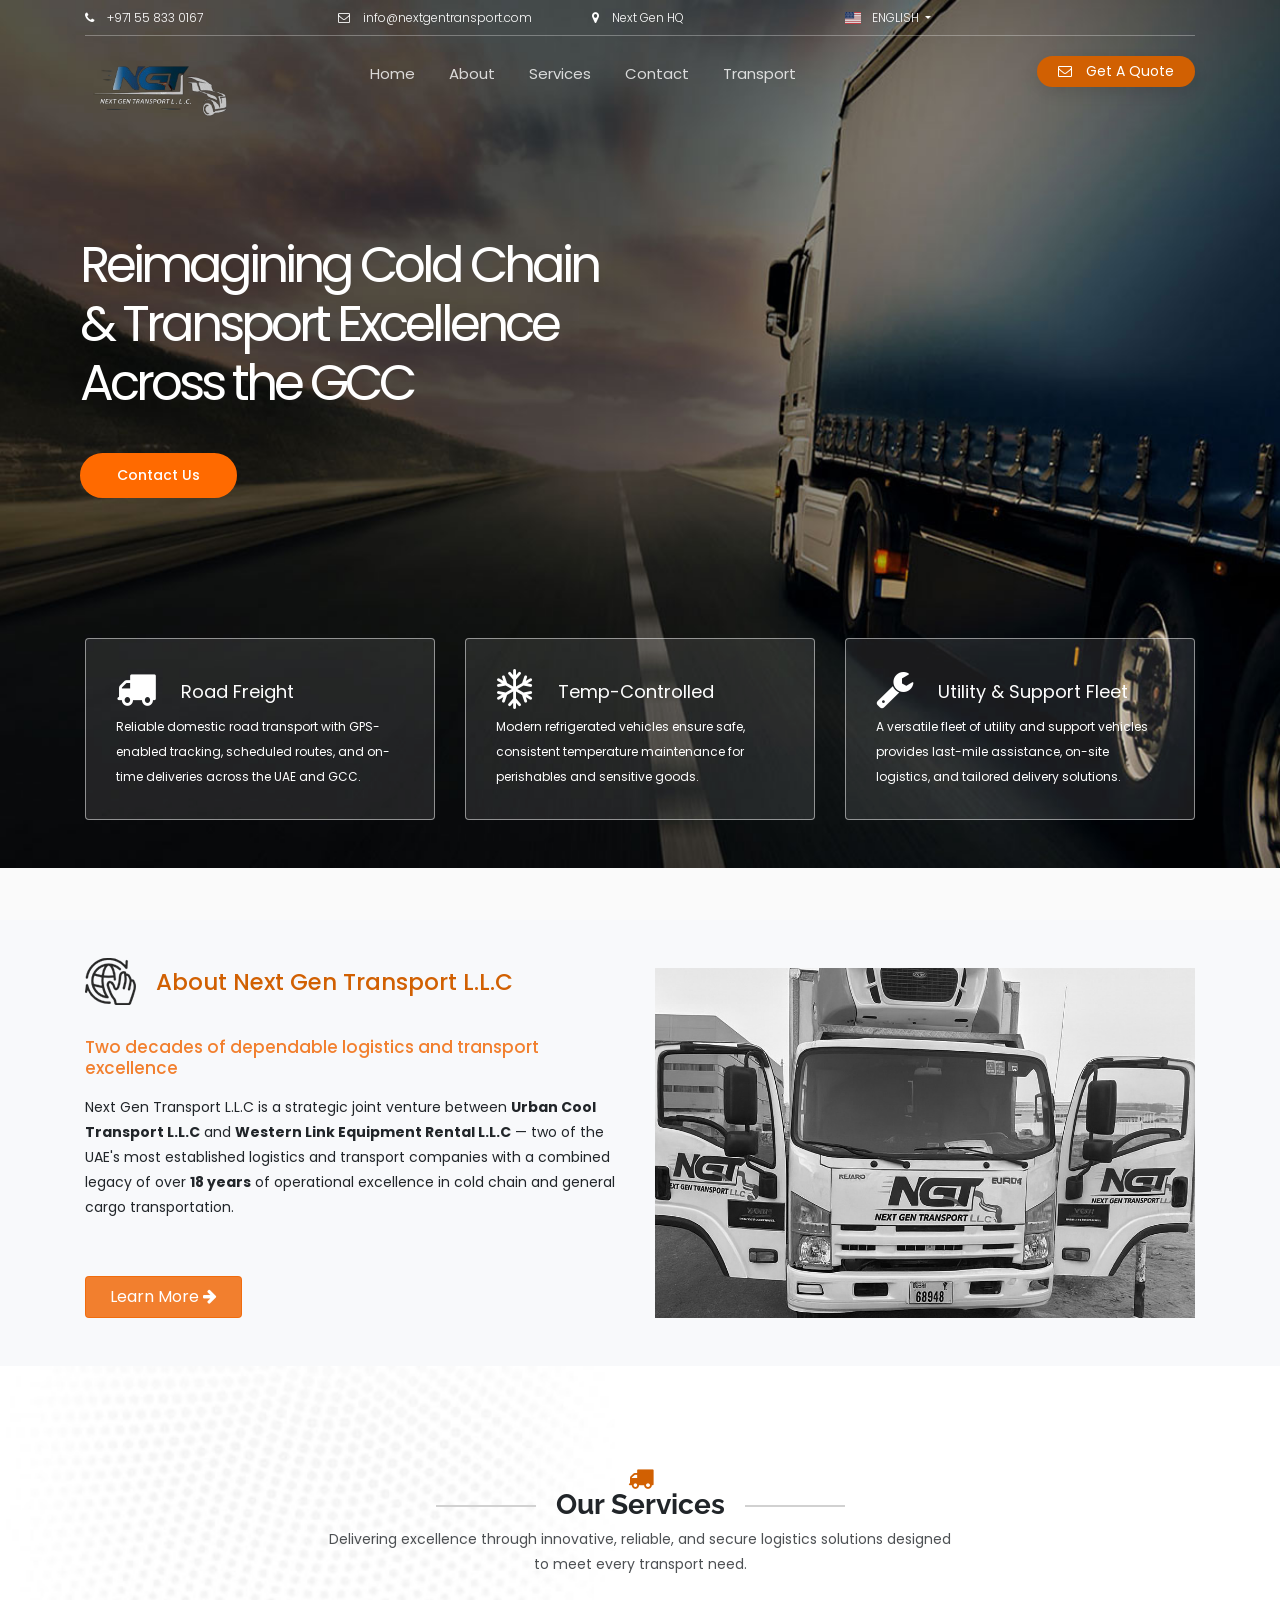
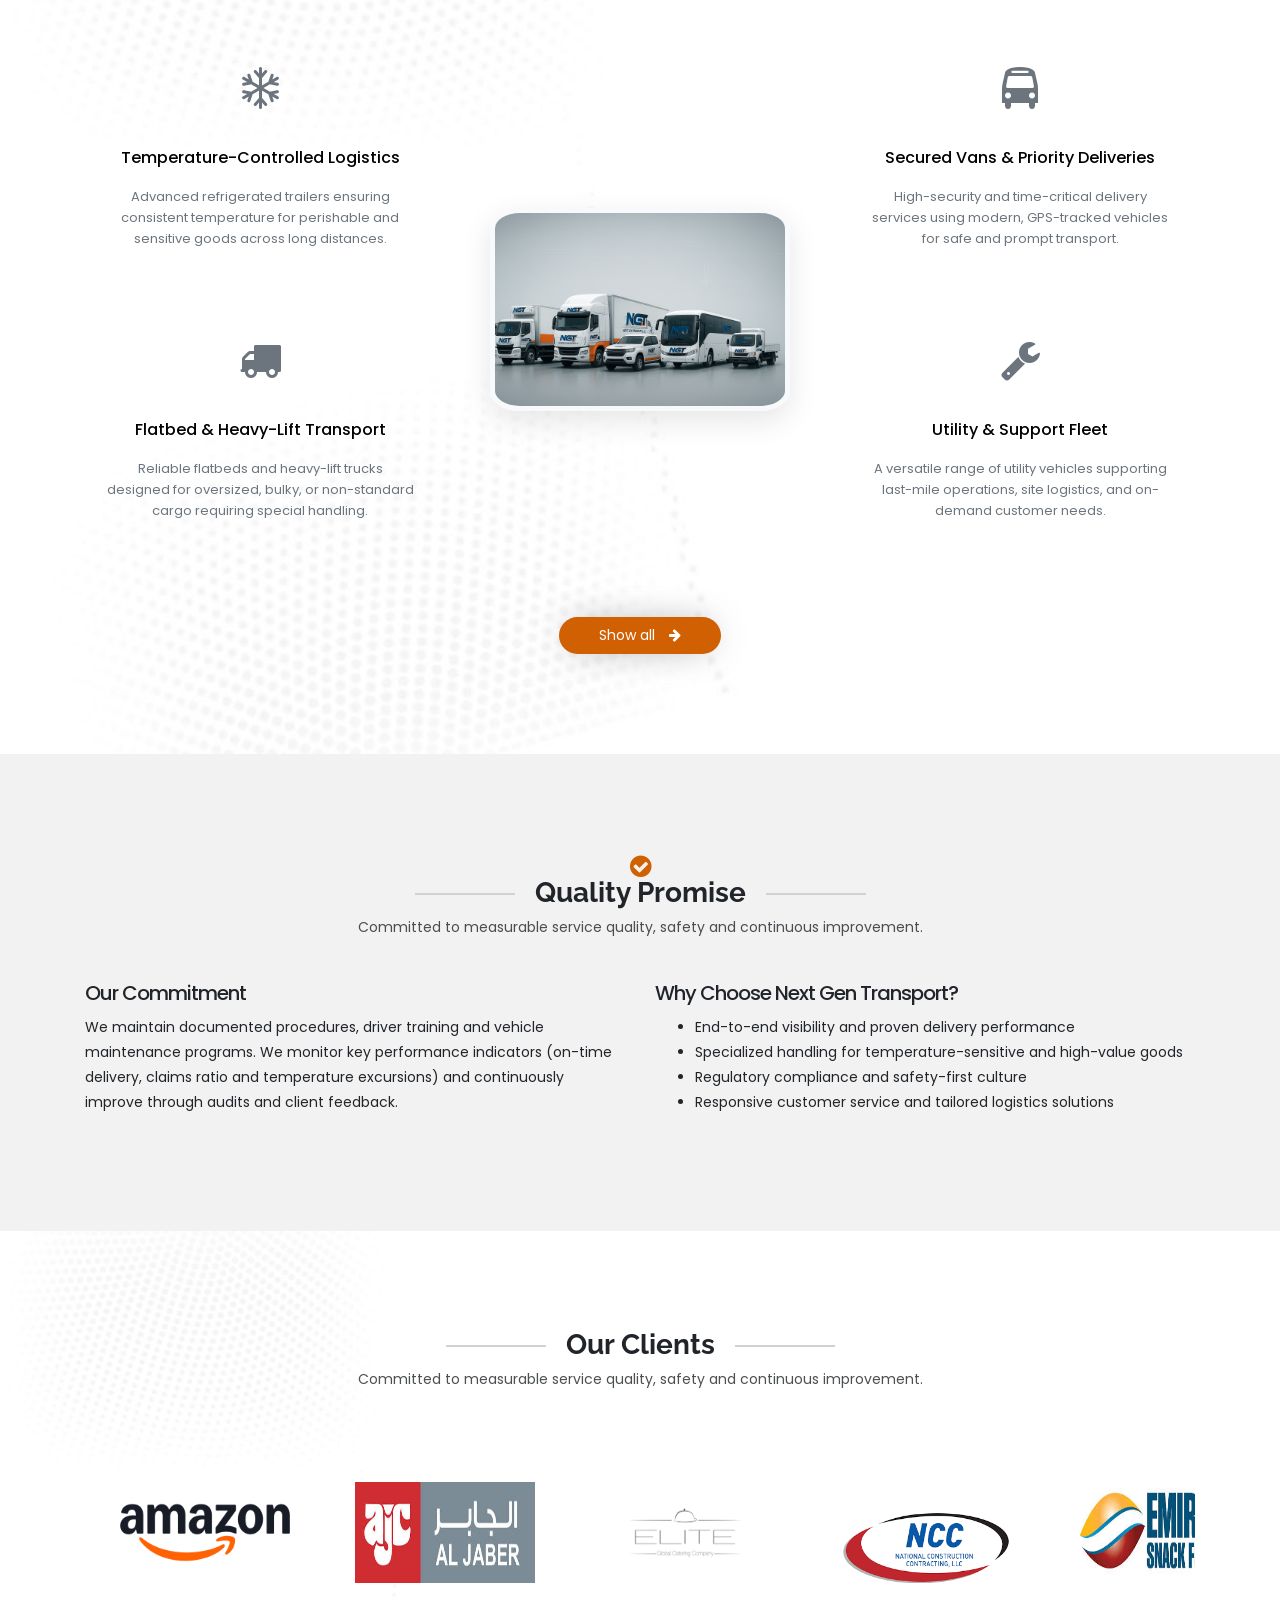
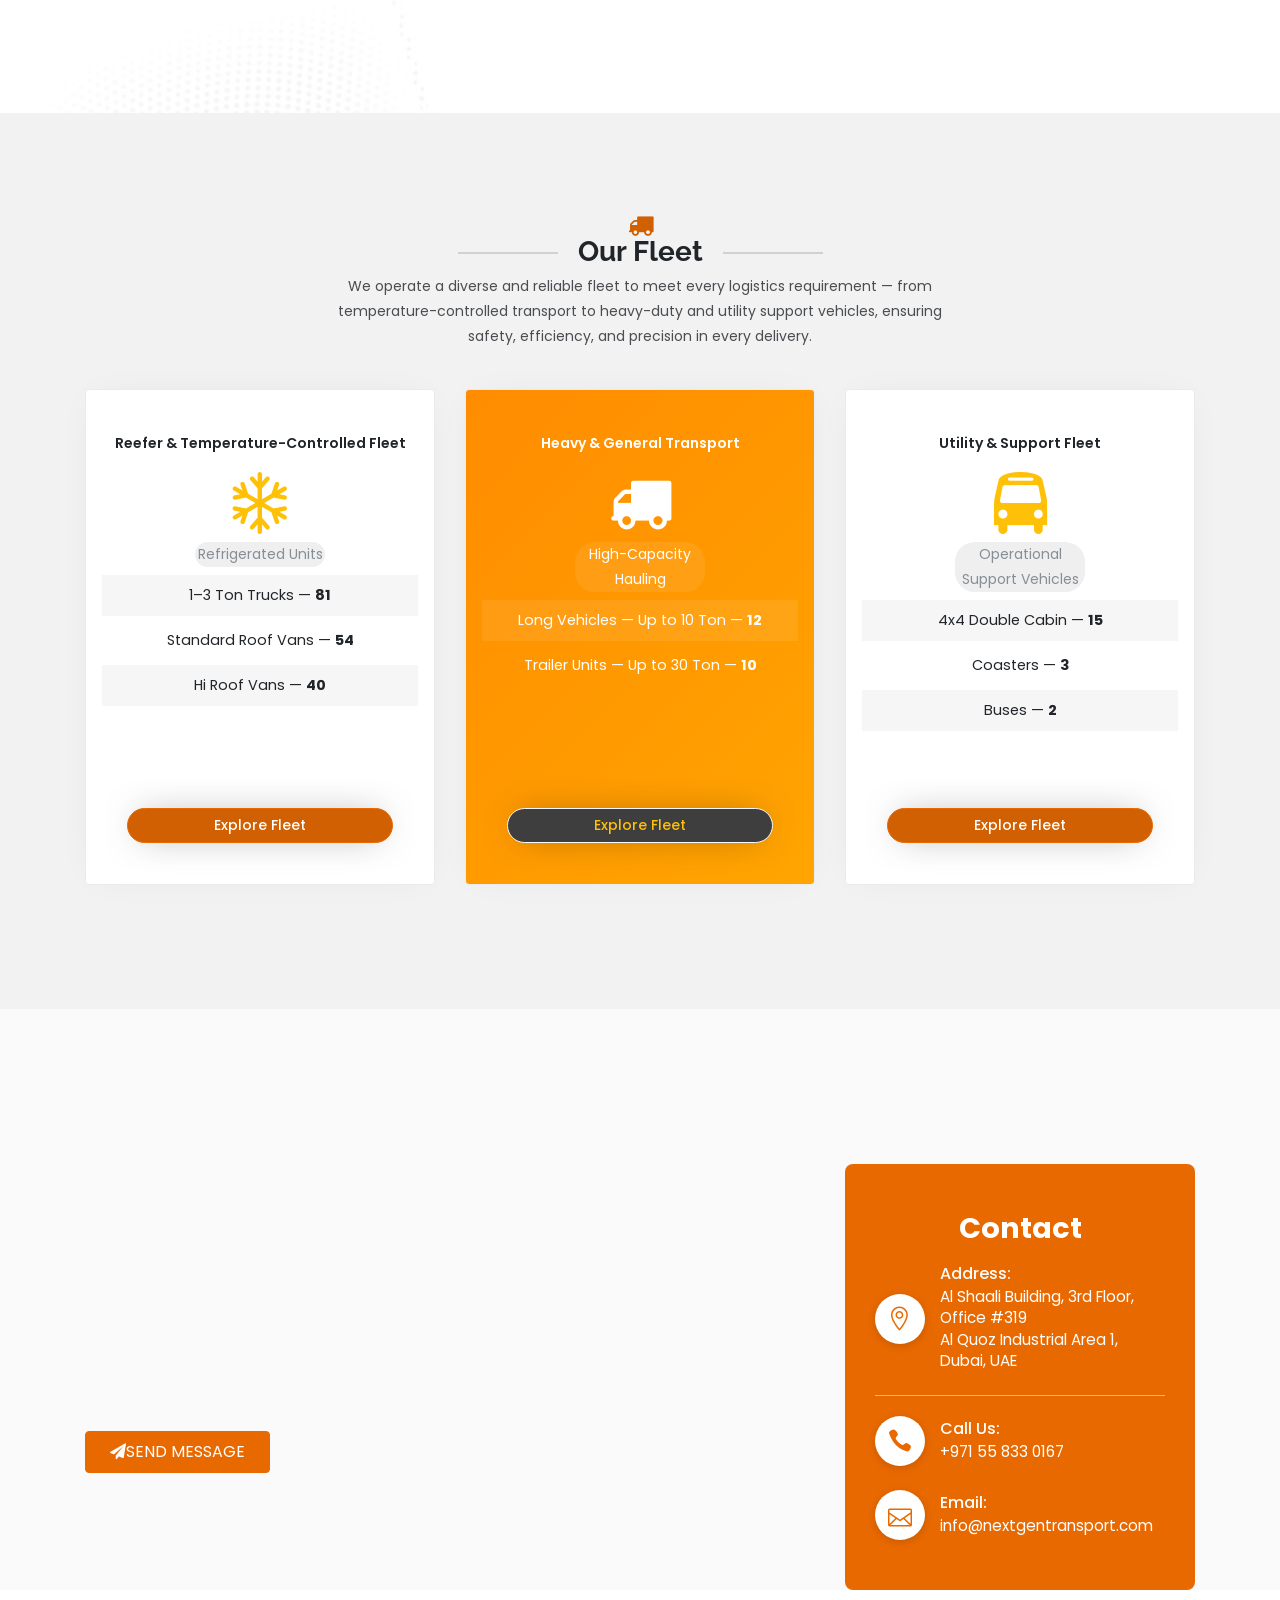
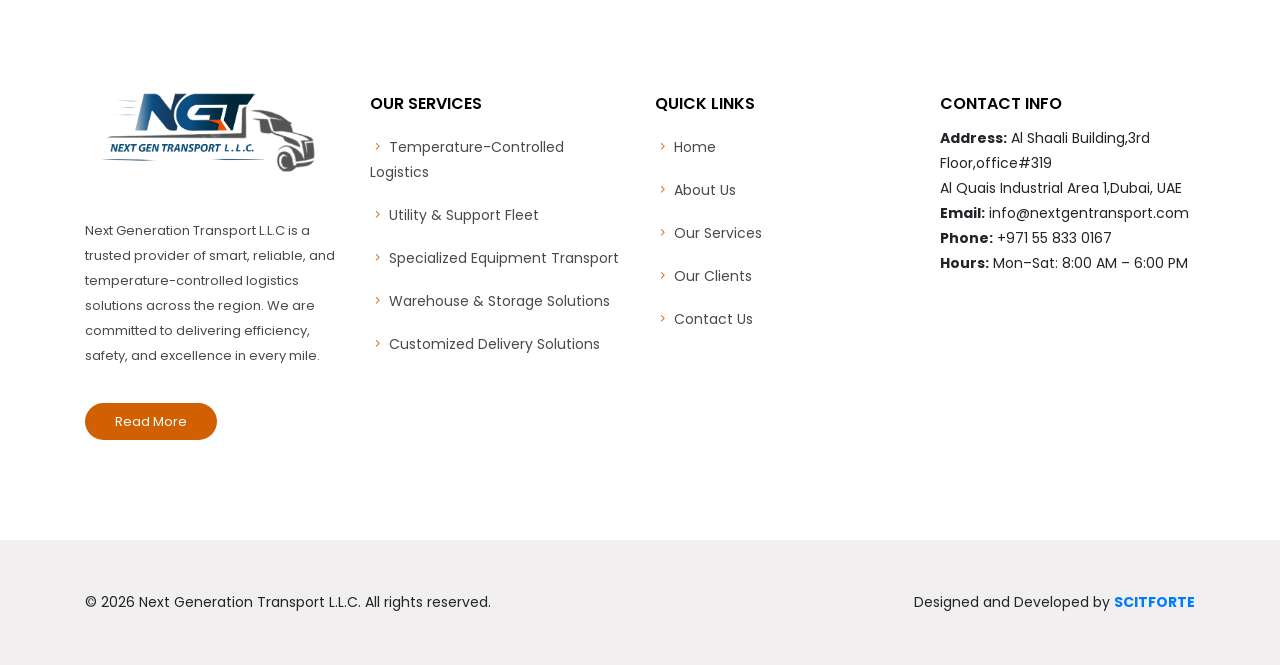
==== commit 47670b2b: "Updated HTML pages and added new truck images" ====
--- a/index.html
+++ b/index.html
@@ -60,8 +60,9 @@
     <style>
       html {
         scroll-behavior: smooth;
+        scroll-padding-top: 100px;
       }
-
+      
       .logos-slider {
         overflow: hidden;
         position: relative;
@@ -87,6 +88,7 @@
       .logos-track img:hover {
         filter: brightness(1); /* brighten on hover */
       }
+      
 
       @keyframes scroll {
         0% {
@@ -196,7 +198,7 @@
                     href="home-1.html"
                     class="d-inline-block margin-tb-15px"
                     ><img
-                      src="assets/img/main_bg.png"
+                      src="assets/img/Black_bg-removebg-preview.png"
                       width="150px"
                       alt=""
                   /></a>
@@ -215,7 +217,7 @@
                       <a href="index.html">Home</a>
                     </li>
                     <li>
-                      <a href="#about ">About</a>
+                      <a href="about.html">About</a>
                     </li>
                     <li>
                       <a href="services.html">Services</a>
@@ -741,7 +743,7 @@
 </div>
 
 <style>
-    /* Icon styling */
+ /* Icon styling - White color */
     .service-section-1 .service.layout-1 .icon i {
         color: white !important;
         font-size: 2.5rem !important;
@@ -751,53 +753,6 @@
     .service-section-1 .service.layout-1:hover .icon i {
         transform: scale(1.1);
         color: #f8f9fa !important;
-    }
-
-    /* Box styling for better contrast */
-    .service-section-1 .service.layout-1 {
-        background: linear-gradient(135deg, #FF8C00, #FFA500);
-        color: white;
-        border-radius: 15px;
-        padding: 30px 20px;
-        transition: all 0.3s ease;
-        border: none;
-        box-shadow: 0 5px 15px rgba(0,0,0,0.1);
-    }
-
-    .service-section-1 .service.layout-1:hover {
-        transform: translateY(-5px);
-        box-shadow: 0 10px 25px rgba(0,0,0,0.15);
-    }
-
-    .service-section-1 .service.layout-1 .title {
-        color: white !important;
-        font-size: 1.4rem;
-        font-weight: 600;
-        text-decoration: none;
-        margin-top: 15px;
-        display: block;
-    }
-
-    .service-section-1 .service.layout-1 .dis {
-        color: rgba(255,255,255,0.9);
-        line-height: 1.6;
-        margin-top: 15px;
-    }
-
-    /* Icon container styling */
-    .service-section-1 .service.layout-1 .icon {
-        text-align: center;
-        margin-bottom: 10px;
-    }
-
-    /* Ensure proper spacing */
-    .service-section-1 .row {
-        margin: 0 -10px;
-    }
-
-    .service-section-1 .col-md-4 {
-        padding: 0 10px;
-        margin-bottom: 20px;
     }
 </style>
   <!--============= About Us =============-->
@@ -833,66 +788,13 @@
     operational excellence in cold chain and general cargo
     transportation.
 </p>
-<p>
-    This partnership was formed to unify expertise, technology,
-    and resources under one powerful identity — creating a
-    smarter, stronger, and more sustainable logistics brand for
-    the future.
-</p>
-<p>
-    Both Urban Cool Transport L.L.C and Western Link Equipment
-    Rental L.L.C now operate under the unified name
-    <strong>Next Gen Transport L.L.C</strong>, delivering enhanced
-    capacity, innovation, and reliability across the UAE and GCC.
-</p>
-<p>
-    From temperature-controlled reefer transport to heavy-duty
-    industrial logistics, Next Gen delivers precision-driven,
-    compliant, and technology-enabled solutions that ensure every
-    shipment is handled with care, visibility, and efficiency.
-</p>
-<p class="mb-4">
-    We go beyond transport —
-    <strong>we deliver trust, transparency, and technological
-    excellence.</strong>
-</p>
-
-<!-- OUR VISION -->
-<h4>Our Vision</h4>
-<p>
-    To redefine logistics in the region by creating a
-    <strong>smart, sustainable, and technology-led transport ecosystem</strong>
-    that delivers <strong>efficiency, precision, and value</strong>
-    to every client, every time.
-</p>
-
-<!-- OUR MISSION -->
-<h4>Our Mission</h4>
-<p>
-    To lead the next generation of logistics through
-    <strong>digital tracking, eco-efficient operations, and
-    temperature-controlled expertise</strong> — delivering
-    <strong>seamless, dependable, and compliant transport solutions</strong>
-    that enable our partners to grow confidently.
-</p>
-
-<!-- OUR CORE VALUES -->
-<h4>Our Core Values</h4>
-<p>
-    <strong>Innovation:</strong> Driving logistics through
-    <strong>data, automation, and advanced fleet technology.</strong>
-</p>
-<p>
-    <strong>Sustainability:</strong> Operating with
-    <strong>eco-conscious practices</strong> to minimize our
-    environmental footprint.
-</p>
+
 
                     </div>
 
                     <div>
                         <a
-                            href="#why-nextgen"
+                            href="about.html"
                             class="btn px-4 py-2 rounded-pill shadow-sm"
                             style="background-color: #f16806d6; border-color: #f16806d6; color: white;"
                         >
@@ -915,7 +817,7 @@
                             object-fit: cover;
                             height: 100%;
                             width: 100%;
-                            max-height: 900px;
+                            max-height: 350px;
                         "
                     />
                 </div>
@@ -975,7 +877,7 @@
                 <div class="row justify-content-center">
                     <div class="col-lg-7 text-center">
                         <div class="icon text-main-color">
-                            <i class=""></i>
+                             <i class="fa fa-truck"></i>
                         </div>
                         <div class="h2">Our Services</div>
                         <div class="des">
@@ -1209,89 +1111,158 @@
     </div>
    </section>
     <!-- Our Fleet -->
-    <div class="section padding-tb-100px section-ba-2">
-      <div class="container">
+<div class="section padding-tb-100px section-ba-2">
+    <div class="container">
         <!-- Title -->
         <div class="section-title margin-bottom-40px">
-          <div class="row justify-content-center">
-            <div class="col-lg-7 text-center">
-              <div class="icon text-main-color">
-                <i class="fa fa-truck"></i>
-              </div>
-              <div class="h2">Our Fleet</div>
-              <div class="des">
-                We operate a diverse and reliable fleet to meet every logistics
-                requirement — from temperature-controlled transport to
-                heavy-duty and utility support vehicles, ensuring safety,
-                efficiency, and precision in every delivery.
-              </div>
-            </div>
-          </div>
+            <div class="row justify-content-center">
+                <div class="col-lg-7 text-center">
+                    <div class="icon text-main-color">
+                        <i class="fa fa-truck"></i>
+                    </div>
+                    <div class="h2">Our Fleet</div>
+                    <div class="des">
+                        We operate a diverse and reliable fleet to meet every logistics
+                        requirement — from temperature-controlled transport to
+                        heavy-duty and utility support vehicles, ensuring safety,
+                        efficiency, and precision in every delivery.
+                    </div>
+                </div>
+            </div>
         </div>
         <!-- // End Title -->
-          <!-- ============Change 8,9============ -->
-      <div class="row">
-    <!-- Reefer & Temperature-Controlled Fleet -->
-    <div class="col-lg-4 col-md-6 mb-4">
-        <div class="price-table h-100 d-flex flex-column text-center border rounded p-4">
-            <div class="title main-color fw-bold fs-5">
-                Reefer & Temperature-Controlled Fleet
-            </div>
-            <div class="price my-3">
-                <i class="fa fa-snowflake-o fa-3x text-warning"></i>
-            </div>
-            <div class="per-mile text-muted fs-6 mb-3">Refrigerated Units</div>
-            <ul class="elements text-start flex-grow-1 mb-3">
-                <li>1–3 Ton Trucks (Freezer & Chillers) — <strong>81</strong></li>
-                <li>Standard Roof Vans (Freezer & Chillers) — <strong>54</strong></li>
-                <li>Hi Roof Vans (Freezer & Chillers) — <strong>40</strong></li>
-            </ul>
-            <div class="padding-25px mt-auto">
-                <a href="#" class="nile-bottom sm-block btn btn-warning text-white">Explore Fleet</a>
-            </div>
-        </div>
-    </div>
-
-    <!-- Heavy & General Transport -->
-    <div class="col-lg-4 col-md-6 mb-4">
-        <div class="price-table active h-100 d-flex flex-column text-center border rounded p-4">
-            <div class="title main-color fw-bold fs-5">Heavy & General Transport</div>
-            <div class="price my-3">
-                <i class="fa fa-truck fa-3x" aria-hidden="true"></i>
-            </div>
-            <div class="per-mile text-muted fs-6 mb-3">High-Capacity Hauling</div>
-            <ul class="elements text-start flex-grow-1 mb-3">
-                <li>Long Vehicles (Flat / Box / Lift) — Up to 10 Ton — <strong>12</strong></li>
-                <li>Trailer Units — Up to 30 Ton — <strong>10</strong></li>
-            </ul>
-            <div class="padding-25px mt-auto">
-                <a href="#" class="nile-bottom sm-block btn btn-warning text-white">Explore Fleet</a>
-            </div>
-        </div>
-    </div>
-
-    <!-- Utility & Support Fleet -->
-    <div class="col-lg-4 col-md-6 mb-4">
-        <div class="price-table h-100 d-flex flex-column text-center border rounded p-4">
-            <div class="title main-color fw-bold fs-5">Utility & Support Fleet</div>
-            <div class="price my-3">
-                <i class="fa fa-bus fa-3x text-warning"></i>
-            </div>
-            <div class="per-mile text-muted fs-6 mb-3">Operational Support Vehicles</div>
-            <ul class="elements text-start flex-grow-1 mb-3">
-                <li>4x4 Double Cabin — <strong>15</strong></li>
-                <li>Coasters — <strong>3</strong></li>
-                <li>Buses — <strong>2</strong></li>
-            </ul>
-            <div class="padding-25px mt-auto">
-                <a href="#" class="nile-bottom sm-block btn btn-warning text-white">Explore Fleet</a>
+        
+        <div class="row">
+            <!-- Reefer & Temperature-Controlled Fleet -->
+            <div class="col-lg-4 col-md-6 mb-4">
+                <div class="price-table h-100 d-flex flex-column text-center border rounded p-3" style="background: white;">
+                    <div class="title main-color fw-bold fs-6 mb-2">
+                        Reefer & Temperature-Controlled Fleet
+                    </div>
+                    <div class="price my-2">
+                        <i class="fa fa-snowflake-o fa-2x text-warning"></i>
+                    </div>
+                    <div class="per-mile text-muted fs-7 mb-2">Refrigerated Units</div>
+                    <ul class="elements text-start flex-grow-1 mb-2" style="font-size: 0.9rem;">
+                        <li class="mb-1">1–3 Ton Trucks — <strong>81</strong></li>
+                        <li class="mb-1">Standard Roof Vans — <strong>54</strong></li>
+                        <li class="mb-1">Hi Roof Vans — <strong>40</strong></li>
+                    </ul>
+                    <div class="padding-25px mt-auto">
+                        <a href="#" class="nile-bottom sm-block btn btn-warning text-white btn-sm">Explore Fleet</a>
+                    </div>
+                </div>
+            </div>
+
+            <!-- Heavy & General Transport -->
+            <div class="col-lg-4 col-md-6 mb-4">
+                <div class="price-table active h-100 d-flex flex-column text-center border rounded p-3" style="background: linear-gradient(135deg, #FF8C00, #FFA500);">
+                    <div class="title fw-bold fs-6 mb-2" style="color: white;">
+                        Heavy & General Transport
+                    </div>
+                    <div class="price my-2">
+                        <i class="fa fa-truck fa-2x" aria-hidden="true" style="color: white;"></i>
+                    </div>
+                    <div class="per-mile fs-7 mb-2" style="color: white;">High-Capacity Hauling</div>
+                    <ul class="elements text-start flex-grow-1 mb-2" style="font-size: 0.9rem; color: white;">
+                        <li class="mb-1">Long Vehicles — Up to 10 Ton — <strong>12</strong></li>
+                        <li class="mb-1">Trailer Units — Up to 30 Ton — <strong>10</strong></li>
+                    </ul>
+                    <div class="padding-25px mt-auto">
+                        <a href="#" class="nile-bottom sm-block btn btn-light text-warning btn-sm fw-bold">Explore Fleet</a>
+                    </div>
+                </div>
+            </div>
+
+            <!-- Utility & Support Fleet -->
+            <div class="col-lg-4 col-md-6 mb-4">
+                <div class="price-table h-100 d-flex flex-column text-center border rounded p-3" style="background: white;">
+                    <div class="title main-color fw-bold fs-6 mb-2">
+                        Utility & Support Fleet
+                    </div>
+                    <div class="price my-2">
+                        <i class="fa fa-bus fa-2x text-warning"></i>
+                    </div>
+                    <div class="per-mile text-muted fs-7 mb-2">Operational Support Vehicles</div>
+                    <ul class="elements text-start flex-grow-1 mb-2" style="font-size: 0.9rem;">
+                        <li class="mb-1">4x4 Double Cabin — <strong>15</strong></li>
+                        <li class="mb-1">Coasters — <strong>3</strong></li>
+                        <li class="mb-1">Buses — <strong>2</strong></li>
+                    </ul>
+                    <div class="padding-25px mt-auto">
+                        <a href="#" class="nile-bottom sm-block btn btn-warning text-white btn-sm">Explore Fleet</a>
+                    </div>
+                </div>
             </div>
         </div>
     </div>
 </div>
-<!-- Change 10,11 -->
-    <!-- Map & Contact -->
-   <section id="contact">
+
+<style>
+    /* Box size reduction */
+    .price-table {
+        transition: all 0.3s ease;
+    }
+
+    .price-table:hover {
+        transform: translateY(-3px);
+        box-shadow: 0 5px 15px rgba(223, 216, 216, 0.1);
+    }
+
+    /* Button hover effects */
+    .btn-warning {
+        background-color: #e96901;
+        border-color: #e96901;
+        transition: all 0.3s ease;
+    }
+
+    .btn-warning:hover {
+        background-color: #e67e00;
+        border-color: #e67e00;
+        transform: translateY(-1px);
+    }
+
+    .btn-light {
+        transition: all 0.3s ease;
+    }
+
+    .btn-light:hover {
+        background-color: #f8f9fa;
+        transform: translateY(-1px);
+    }
+
+    /* Custom smaller font size */
+    .fs-7 {
+        font-size: 0.875rem !important;
+    }
+
+    /* List item styling */
+    .elements {
+        list-style: none;
+        padding-left: 0;
+    }
+
+    .elements li {
+        padding: 4px 0;
+    }
+
+    /* Ensure equal height */
+    .price-table {
+        display: flex;
+        flex-direction: column;
+        height: 100%;
+    }
+
+    .flex-grow-1 {
+        flex-grow: 1;
+    }
+
+    .mt-auto {
+        margin-top: auto;
+    }
+</style>
+<!-- Map & Contact -->
+<section id="contact">
     <div id="ontact" class="map-layout">
         <div class="map-embed">
             <iframe
@@ -1314,7 +1285,7 @@
                             class="btn text-white px-4 py-2 rounded-pill shadow-sm"
                             data-bs-toggle="modal" 
                             data-bs-target="#messageModal"
-                            style="background-color: #FF8C00; border-color: #FF8C00; font-size: 16px;"
+                            style="background-color: #e96901; border-color: #e96901; font-size: 16px;"
                         >
                             <i class="fa fa-paper-plane me-2"></i>SEND MESSAGE
                         </button>
@@ -1325,209 +1296,229 @@
                 </div>
             </div>
         </div>
-
-        <div class="container">
-            <div class="row">
-                <div class="col-lg-8"></div>
-                <div class="col-lg-4">
-                    <div
-                        class="padding-tb-50px padding-lr-30px background-main-color pull-top-309px"
-                    >
-                        <div class="contact-info-map">
-                            <div class="margin-bottom-30px">
-                                <h2 class="title">Contact</h2>
-                                <div class="contact-info opacity-9">
-                                    <div class="icon margin-top-5px">
-                                        <span class="icon_pin_alt"></span>
-                                    </div>
-                                    <div class="text">
-                                        <span class="title-in">Address :</span> <br />
-                                        <span class="font-weight-500 text-uppercase"
-                                            >Al Shaali Building,3rd Floor,office#319 <br/>Al Quais Industrial Area 1,Dubai, UAE</span
-                                        >
-                                    </div>
-                                </div>
-                            </div>
-                            <hr />
-                            <div class="call_center margin-top-30px">
-                                <h2 class="title">Call Center</h2>
-                                <div class="contact-info opacity-9">
-                                    <div class="icon margin-top-5px">
-                                        <span class="icon_phone"></span>
-                                    </div>
-                                    <div class="text">
-                                        <span class="title-in">Call Us :</span><br />
-                                        <span class="font-weight-500 text-uppercase"
-                                            >+971 55 833 0167</span
-                                        >
-                                    </div>
-                                </div>
-                                <div
-                                    class="contact-info opacity-9"
-                                    style="margin-top: 15px"
-                                >
-                                    <div class="icon margin-top-5px">
-                                        <span class="icon_mail_alt"></span>
-                                    </div>
-                                    <div class="text">
-                                        <span class="title-in">Email :</span><br />
-                                        <span class="font-weight-500 text-uppercase"
-                                            >info@nextgentransport.com</span
-                                        >
-                                    </div>
-                                </div>
-                            </div>
+<div class="container">
+  <div class="row">
+    <div class="col-lg-8"></div>
+
+    <div class="col-lg-4">
+      <div class="padding-tb-50px padding-lr-30px background-main-color pull-top-309px contact-box">
+        <h2 class="title mb-4 text-white">Contact</h2>
+
+        <!-- Address -->
+        <div class="contact-item mb-4">
+          <span class="icon_pin_alt contact-icon"></span>
+          <div class="contact-text">
+            <h6 class="mb-1 text-white fw-bold">Address:</h6>
+            <p class="mb-0 text-white">
+              Al Shaali Building, 3rd Floor, Office #319 <br />
+              Al Quoz Industrial Area 1, Dubai, UAE
+            </p>
+          </div>
+        </div>
+
+        <hr class="contact-divider" />
+
+        <!-- Call -->
+        <div class="contact-item mb-4">
+          <span class="icon_phone contact-icon"></span>
+          <div class="contact-text">
+            <h6 class="mb-1 text-white fw-bold">Call Us:</h6>
+            <p class="mb-0 text-white">+971 55 833 0167</p>
+          </div>
+        </div>
+
+        <!-- Email -->
+        <div class="contact-item">
+          <span class="icon_mail_alt contact-icon"></span>
+          <div class="contact-text">
+            <h6 class="mb-1 text-white fw-bold">Email:</h6>
+            <p class="mb-0 text-white">info@nextgentransport.com</p>
+          </div>
+        </div>
+      </div>
+    </div>
+  </div>
+</div>
+    <!-- Message Modal -->
+    <div class="modal fade" id="messageModal" tabindex="-1" aria-labelledby="messageModalLabel" aria-hidden="true">
+        <div class="modal-dialog modal-dialog-centered">
+            <div class="modal-content">
+                <div class="modal-header" style="background-color: #e96901; color: white;">
+                    <h5 class="modal-title" id="messageModalLabel" style="text-transform: none;">
+                        <i class="fa fa-paper-plane me-2"></i>Send us a message
+                    </h5>
+                    <button type="button" class="btn-close" data-bs-dismiss="modal" aria-label="Close"></button>
+                </div>
+                <div class="modal-body">
+                    <form id="messageForm">
+                        <div class="mb-3">
+                            <label for="name" class="form-label" style="text-transform: none;">Full name *</label>
+                            <input type="text" class="form-control" id="name" required placeholder="Enter your full name">
                         </div>
-                    </div>
+                        <div class="mb-3">
+                            <label for="phone" class="form-label" style="text-transform: none;">Phone number *</label>
+                            <input type="tel" class="form-control" id="phone" required placeholder="+971 XX XXX XXXX">
+                        </div>
+                        <div class="mb-3">
+                            <label for="email" class="form-label" style="text-transform: none;">Email address *</label>
+                            <input type="email" class="form-control" id="email" required placeholder="your@email.com">
+                        </div>
+                        <div class="mb-3">
+                            <label for="message" class="form-label" style="text-transform: none;">Message *</label>
+                            <textarea class="form-control" id="message" rows="4" required placeholder="Type your message here..."></textarea>
+                        </div>
+                    </form>
+                </div>
+                <div class="modal-footer">
+                    <button type="button" class="btn btn-secondary" data-bs-dismiss="modal">Cancel</button>
+                    <button type="button" class="btn text-white" style="background-color: #FF8C00; border-color: #FF8C00;" onclick="sendMessage()">
+                        <i class="fa fa-paper-plane me-2"></i>Send message
+                    </button>
                 </div>
             </div>
         </div>
     </div>
 </section>
 
-<!-- Message Modal (Same as before) -->
-<div class="modal fade" id="messageModal" tabindex="-1" aria-labelledby="messageModalLabel" aria-hidden="true">
-    <div class="modal-dialog modal-dialog-centered">
-        <div class="modal-content">
-            <div class="modal-header" style="background-color: #FF8C00; color: white;">
-                <h5 class="modal-title" id="messageModalLabel">
-                    <i class="fa fa-paper-plane me-2"></i>Send Us a Message
-                </h5>
-                <button type="button" class="btn-close" data-bs-dismiss="modal" aria-label="Close"></button>
-            </div>
-            <div class="modal-body">
-                <form id="messageForm">
-                    <div class="mb-3">
-                        <label for="name" class="form-label">Full Name *</label>
-                        <input type="text" class="form-control" id="name" required placeholder="Enter your full name">
-                    </div>
-                    <div class="mb-3">
-                        <label for="phone" class="form-label">Phone Number *</label>
-                        <input type="tel" class="form-control" id="phone" required placeholder="+971 XX XXX XXXX">
-                    </div>
-                    <div class="mb-3">
-                        <label for="email" class="form-label">Email Address *</label>
-                        <input type="email" class="form-control" id="email" required placeholder="your@email.com">
-                    </div>
-                    <div class="mb-3">
-                        <label for="message" class="form-label">Message *</label>
-                        <textarea class="form-control" id="message" rows="4" required placeholder="Type your message here..."></textarea>
-                    </div>
-                </form>
-            </div>
-            <div class="modal-footer">
-                <button type="button" class="btn btn-secondary" data-bs-dismiss="modal">Cancel</button>
-                <button type="button" class="btn text-white" style="background-color: #FF8C00; border-color: #FF8C00;" onclick="sendMessage()">
-                    <i class="fa fa-paper-plane me-2"></i>Send Message
-                </button>
-            </div>
-        </div>
-    </div>
-</div>
-
+<!-- Add these scripts before closing body tag -->
+<script src="https://cdn.jsdelivr.net/npm/bootstrap@5.3.0/dist/js/bootstrap.bundle.min.js"></script>
 <script>
-function sendMessage() {
-    const name = document.getElementById('name').value;
-    const phone = document.getElementById('phone').value;
-    const email = document.getElementById('email').value;
-    const message = document.getElementById('message').value;
-
-    // Basic validation
-    if (!name || !phone || !email || !message) {
-        alert('Please fill in all required fields.');
-        return;
-    }
-
-    // Here you would typically send the data to your backend
-    // For now, we'll just show a success message
-    alert('Thank you, ' + name + '! Your message has been sent successfully. We will contact you soon.');
-    
-    // Close the modal
-    const modal = bootstrap.Modal.getInstance(document.getElementById('messageModal'));
-    modal.hide();
-    
-    // Reset the form
-    document.getElementById('messageForm').reset();
-}
-
-// Optional: Add form submission handling
-document.getElementById('messageForm').addEventListener('submit', function(e) {
-    e.preventDefault();
-    sendMessage();
+// Modal functionality
+document.addEventListener('DOMContentLoaded', function() {
+    // Send Message function
+    window.sendMessage = function() {
+        const name = document.getElementById('name').value.trim();
+        const phone = document.getElementById('phone').value.trim();
+        const email = document.getElementById('email').value.trim();
+        const message = document.getElementById('message').value.trim();
+
+        // Basic validation
+        if (!name || !phone || !email || !message) {
+            alert('Please fill in all required fields.');
+            return;
+        }
+
+        // Email validation
+        const emailRegex = /^[^\s@]+@[^\s@]+\.[^\s@]+$/;
+        if (!emailRegex.test(email)) {
+            alert('Please enter a valid email address.');
+            return;
+        }
+
+        // Phone validation
+        const phoneRegex = /^[\d\s+\-()]+$/;
+        if (!phoneRegex.test(phone)) {
+            alert('Please enter a valid phone number.');
+            return;
+        }
+
+        // Show success message
+        alert('Thank you, ' + name + '! Your message has been sent successfully. We will contact you soon.');
+        
+        // Close the modal
+        const modal = bootstrap.Modal.getInstance(document.getElementById('messageModal'));
+        modal.hide();
+        
+        // Reset the form
+        document.getElementById('messageForm').reset();
+    }
+
+    // Add form submission handling
+    document.getElementById('messageForm').addEventListener('submit', function(e) {
+        e.preventDefault();
+        sendMessage();
+    });
+
+    // Initialize modal if needed
+    var messageModal = document.getElementById('messageModal');
+    if (messageModal) {
+        messageModal.addEventListener('show.bs.modal', function (event) {
+            // Reset form when modal opens
+            document.getElementById('messageForm').reset();
+        });
+    }
 });
 </script>
 
-<!-- Message Modal (Same as before) -->
-<div class="modal fade" id="messageModal" tabindex="-1" aria-labelledby="messageModalLabel" aria-hidden="true">
-    <div class="modal-dialog modal-dialog-centered">
-        <div class="modal-content">
-            <div class="modal-header" style="background-color: #FF8C00; color: white;">
-                <h5 class="modal-title" id="messageModalLabel">
-                    <i class="fa fa-paper-plane me-2"></i>Send Us a Message
-                </h5>
-                <button type="button" class="btn-close" data-bs-dismiss="modal" aria-label="Close"></button>
-            </div>
-            <div class="modal-body">
-                <form id="messageForm">
-                    <div class="mb-3">
-                        <label for="name" class="form-label">Full Name *</label>
-                        <input type="text" class="form-control" id="name" required placeholder="Enter your full name">
-                    </div>
-                    <div class="mb-3">
-                        <label for="phone" class="form-label">Phone Number *</label>
-                        <input type="tel" class="form-control" id="phone" required placeholder="+971 XX XXX XXXX">
-                    </div>
-                    <div class="mb-3">
-                        <label for="email" class="form-label">Email Address *</label>
-                        <input type="email" class="form-control" id="email" required placeholder="your@email.com">
-                    </div>
-                    <div class="mb-3">
-                        <label for="message" class="form-label">Message *</label>
-                        <textarea class="form-control" id="message" rows="4" required placeholder="Type your message here..."></textarea>
-                    </div>
-                </form>
-            </div>
-            <div class="modal-footer">
-                <button type="button" class="btn btn-secondary" data-bs-dismiss="modal">Cancel</button>
-                <button type="button" class="btn text-white" style="background-color: #FF8C00; border-color: #FF8C00;" onclick="sendMessage()">
-                    <i class="fa fa-paper-plane me-2"></i>Send Message
-                </button>
-            </div>
-        </div>
-    </div>
-</div>
-
-<script>
-function sendMessage() {
-    const name = document.getElementById('name').value;
-    const phone = document.getElementById('phone').value;
-    const email = document.getElementById('email').value;
-    const message = document.getElementById('message').value;
-
-    // Basic validation
-    if (!name || !phone || !email || !message) {
-        alert('Please fill in all required fields.');
-        return;
-    }
-
-    // Here you would typically send the data to your backend
-    // For now, we'll just show a success message
-    alert('Thank you, ' + name + '! Your message has been sent successfully. We will contact you soon.');
-    
-    // Close the modal
-    const modal = bootstrap.Modal.getInstance(document.getElementById('messageModal'));
-    modal.hide();
-    
-    // Reset the form
-    document.getElementById('messageForm').reset();
-}
-
-// Optional: Add form submission handling
-document.getElementById('messageForm').addEventListener('submit', function(e) {
-    e.preventDefault();
-    sendMessage();
-});
-</script>
+<style>
+    /* Button hover effect */
+    .btn[style*="background-color: ##e96901"]:hover {
+        background-color: #e96901 !important;
+        border-color: #e96901 !important;
+        transform: translateY(-2px);
+        transition: all 0.3s ease;
+        cursor: pointer;
+    }
+
+    .btn[style*="background-color: #e96901"]:hover {
+        background-color: #e96901 !important;
+        border-color: #e96901 !important;
+        transform: translateY(-1px);
+        transition: all 0.3s ease;
+        cursor: pointer;
+    }
+
+    /* Modal close button styling */
+    .modal-header .btn-close {
+        filter: invert(1);
+    }
+
+    /* Form focus styling */
+    .form-control:focus {
+        border-color: #e96901;
+        box-shadow: 0 0 0 0.2rem rgba(255, 140, 0, 0.25);
+    }
+      .contact-box {
+    text-align: left;
+    background-color: #e96901 !important;
+    border-radius: 8px;
+  }
+
+  .contact-box .title {
+    font-weight: 700;
+    text-align: center;
+    font-size: 1.8rem;
+  }
+
+  .contact-item {
+    display: flex;
+    align-items: center;
+    gap: 15px;
+  }
+
+  .contact-icon {
+    font-size: 24px;
+    color: #e96901;
+    background-color: #fff;
+    border-radius: 50%;
+    width: 50px;
+    height: 50px;
+    display: flex;
+    align-items: center;
+    justify-content: center;
+    flex-shrink: 0;
+    box-shadow: 0 2px 8px rgba(0,0,0,0.15);
+  }
+
+  .contact-text h6 {
+    font-size: 1rem;
+    margin-bottom: 3px;
+  }
+
+  .contact-text p {
+    font-size: 0.95rem;
+    line-height: 1.4;
+  }
+
+  .contact-divider {
+    border: none;
+    border-top: 1px solid rgba(255, 255, 255, 0.5);
+    margin: 20px 0;
+  }
+
+
+
+</style>
     <footer class="layout-light">
       <div class="container padding-tb-100px">
         <div class="row">
@@ -1571,7 +1562,7 @@
               <h2 class="title">Quick Links</h2>
               <ul class="footer-menu">
                 <li><a href="index.html">Home</a></li>
-                <li><a href="#about">About Us</a></li>
+                <li><a href="about.html">About Us</a></li>
                 <li><a href="services.html">Our Services</a></li>
                 <li><a href="#client">Our Clients</a></li>
                 <li><a href="#contact">Contact Us</a></li>
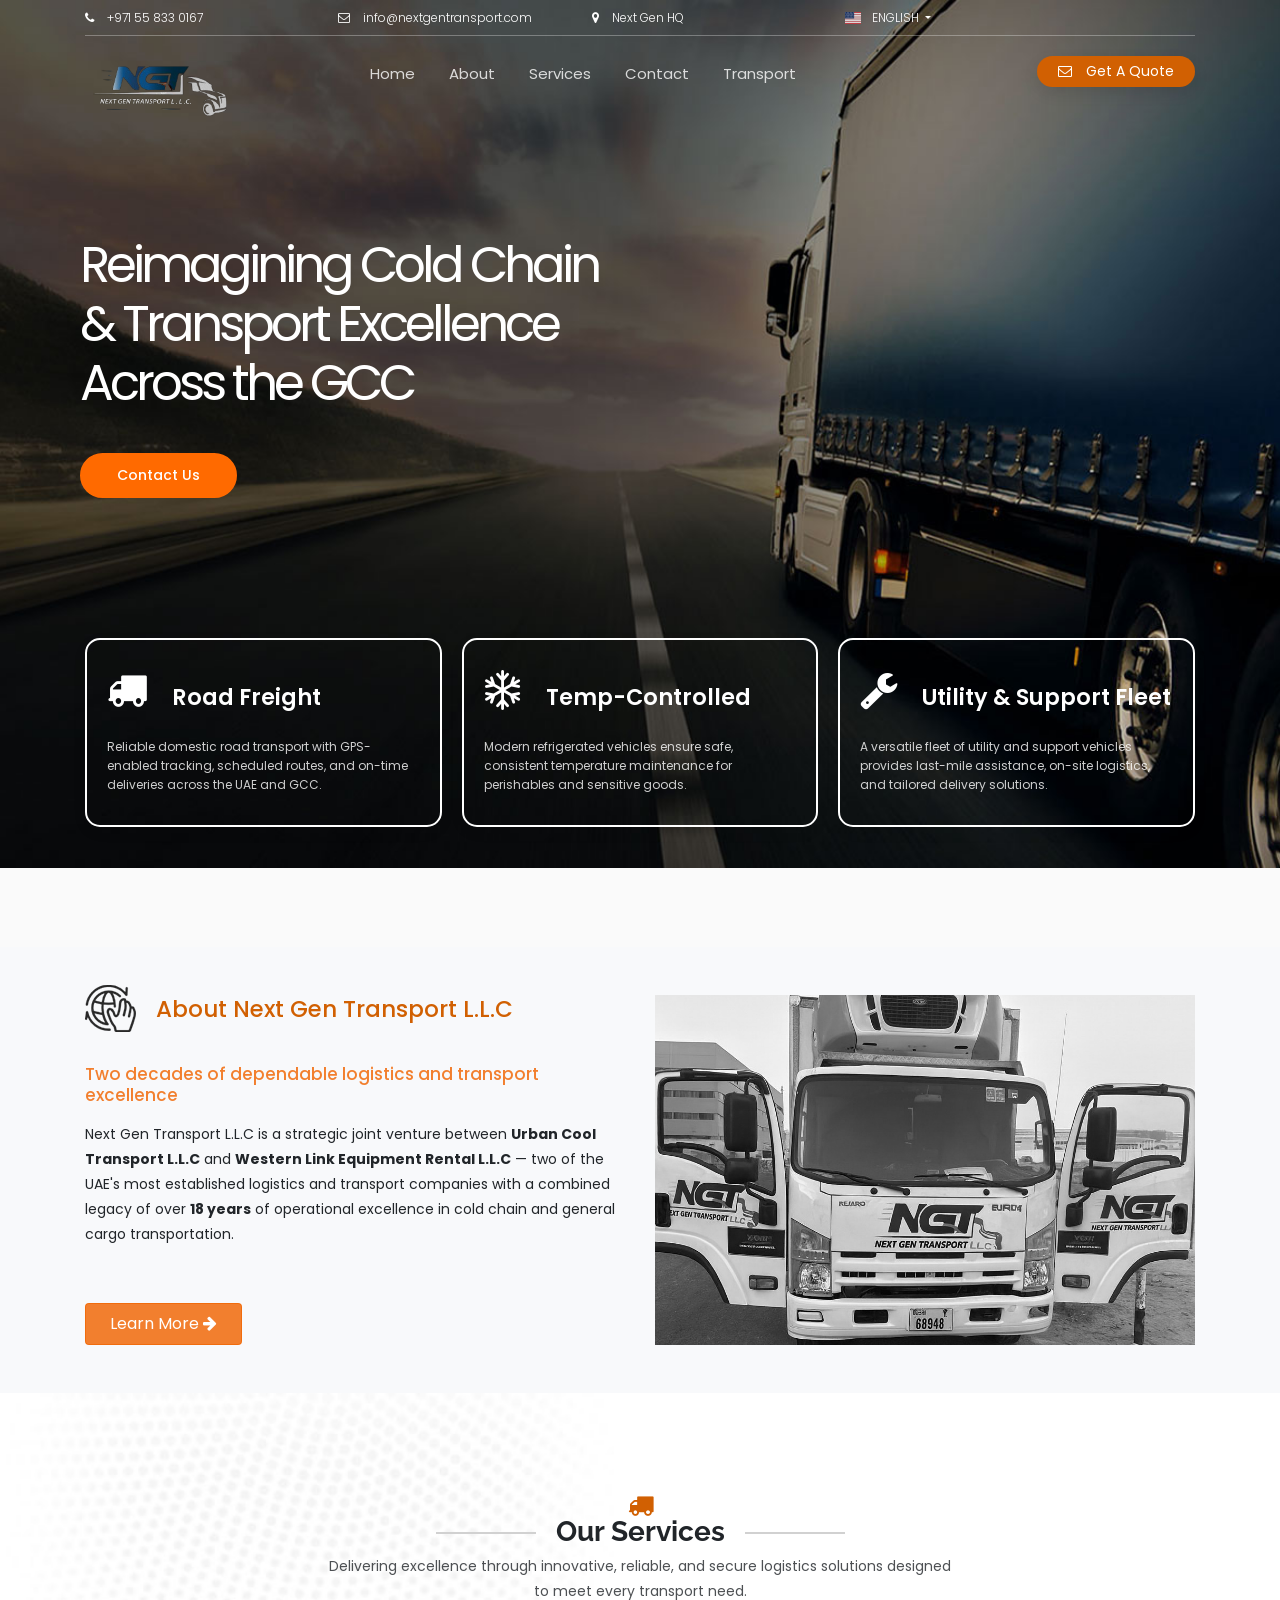
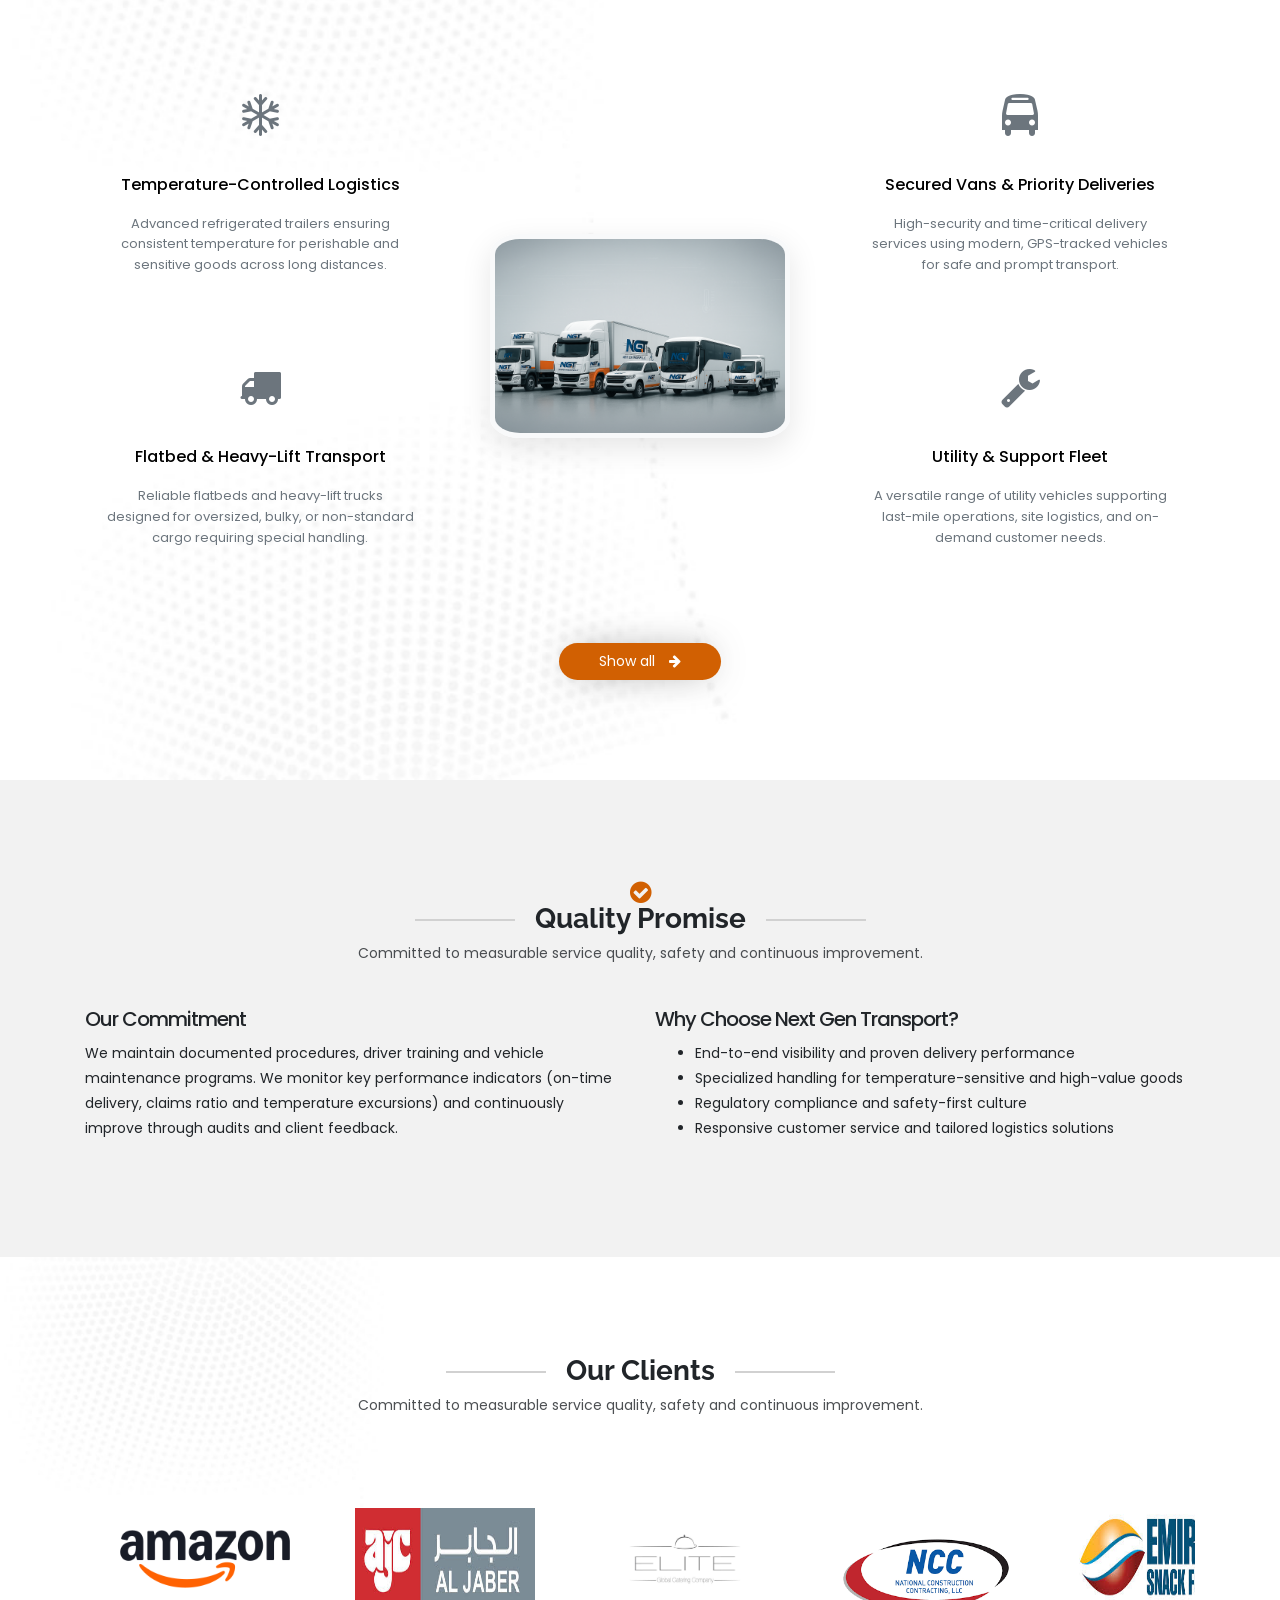
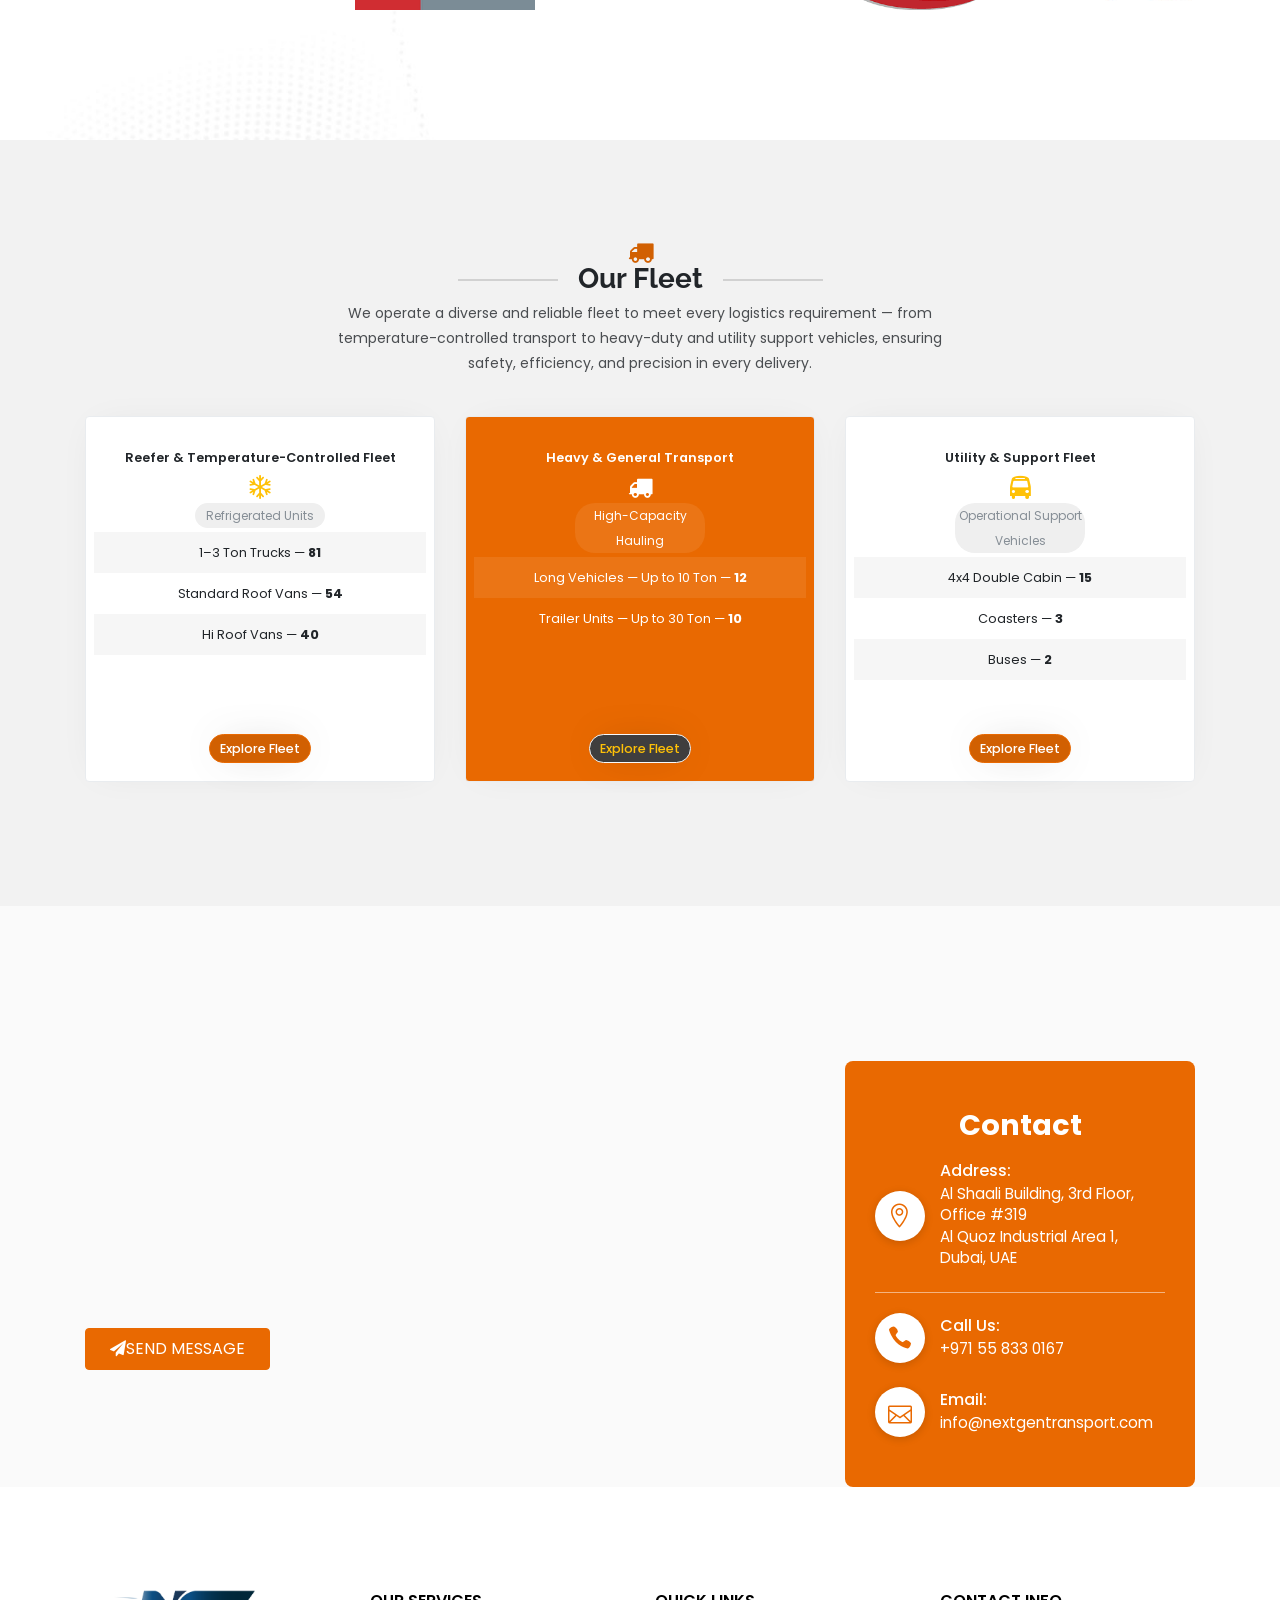
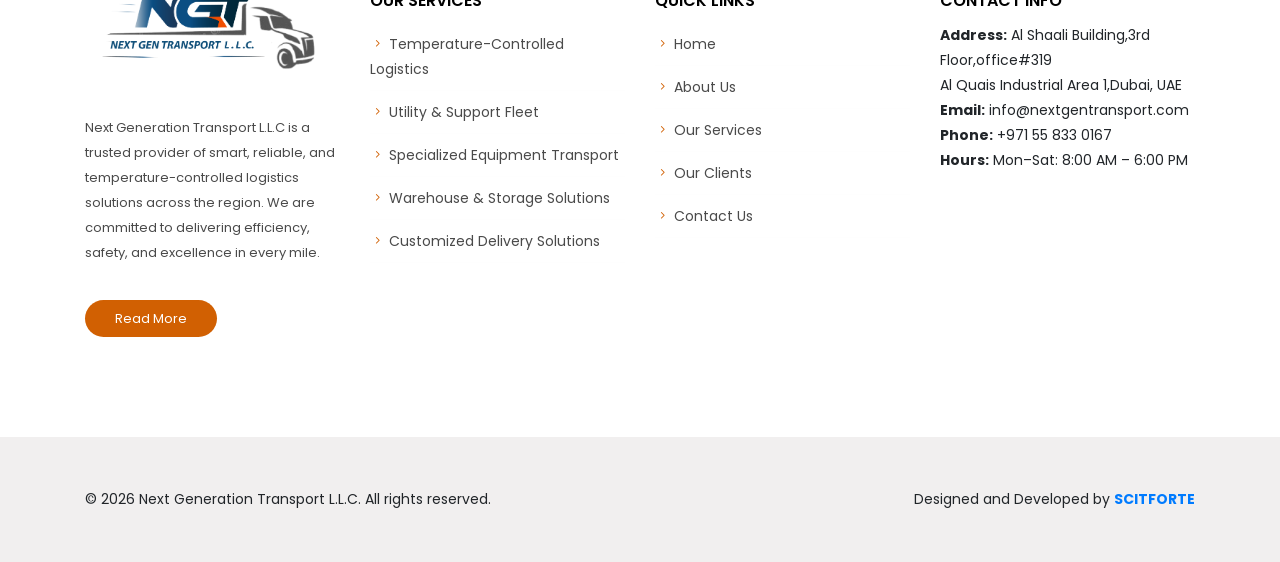
==== commit 3545e0df: "Update index.html and about.html" ====
--- a/index.html
+++ b/index.html
@@ -688,7 +688,7 @@
         ></div>
       </div>
     </div>
-    <!-- END REVOLUTION SLIDER -->
+<!-- END REVOLUTION SLIDER -->
 <div class="service-section-1 container">
     <div class="row">
         <!-- Box 1 -->
@@ -743,9 +743,26 @@
 </div>
 
 <style>
- /* Icon styling - White color */
+    /* Default (Laptop) - White border and white icons */
+    .service-section-1 .service.layout-1 {
+        background: transparent !important;
+        color: #2c3e50;
+        border-radius: 15px;
+        padding: 30px 20px;
+        transition: all 0.3s ease;
+        border: 2px solid #ffffff; /* White border for laptop */
+        box-shadow: 0 5px 15px rgba(0,0,0,0.05);
+    }
+
+    .service-section-1 .service.layout-1:hover {
+        transform: translateY(-5px);
+        box-shadow: 0 10px 25px rgba(0,0,0,0.1);
+        background: rgba(255, 255, 255, 0.1) !important;
+    }
+
+    /* Icon styling - White color for laptop */
     .service-section-1 .service.layout-1 .icon i {
-        color: white !important;
+        color: #ffffff !important; /* White icons for laptop */
         font-size: 2.5rem !important;
         transition: all 0.3s ease;
     }
@@ -753,6 +770,75 @@
     .service-section-1 .service.layout-1:hover .icon i {
         transform: scale(1.1);
         color: #f8f9fa !important;
+    }
+
+    .service-section-1 .service.layout-1 .title {
+        color: #ffffff !important; /* White title for laptop */
+        font-size: 1.4rem;
+        font-weight: 600;
+        text-decoration: none;
+        margin-top: 15px;
+        display: block;
+    }
+
+    .service-section-1 .service.layout-1 .dis {
+        color: rgba(255, 255, 255, 0.8); /* Semi-transparent white for description */
+        line-height: 1.6;
+        margin-top: 15px;
+    }
+
+    /* Icon container styling */
+    .service-section-1 .service.layout-1 .icon {
+        text-align: center;
+        margin-bottom: 10px;
+    }
+
+    /* Ensure proper spacing */
+    .service-section-1 .row {
+        margin: 0 -10px;
+    }
+
+    .service-section-1 .col-md-4 {
+        padding: 0 10px;
+        margin-bottom: 20px;
+    }
+
+    /* Mobile-specific - Black border and grey icons */
+    @media (max-width: 768px) {
+        .service-section-1 .service.layout-1 {
+            background: transparent !important;
+            border: 2px solid #000000 !important; /* Black border for mobile */
+        }
+        
+        .service-section-1 .service.layout-1:hover {
+            background: rgba(0, 0, 0, 0.05) !important;
+        }
+
+        /* Grey icons for mobile */
+        .service-section-1 .service.layout-1 .icon i {
+            color: #6c757d !important; /* Grey icons for mobile */
+        }
+
+        .service-section-1 .service.layout-1:hover .icon i {
+            color: #495057 !important; /* Darker grey on hover for mobile */
+        }
+
+        .service-section-1 .service.layout-1 .title {
+            color: #2c3e50 !important; /* Dark title for mobile */
+        }
+
+        .service-section-1 .service.layout-1 .dis {
+            color: #6c757d; /* Grey description for mobile */
+        }
+    }
+
+    /* Extra safety - Override any inline styles */
+    .service-section-1 .service.layout-1[style*="background-color"] {
+        background: transparent !important;
+    }
+    
+    .service-section-1 .service.layout-1[style*="background:"] {
+        background: transparent !important;
     }
 </style>
   <!--============= About Us =============-->
@@ -1110,7 +1196,7 @@
       </div>
     </div>
    </section>
-    <!-- Our Fleet -->
+ <!-- Our Fleet -->
 <div class="section padding-tb-100px section-ba-2">
     <div class="container">
         <!-- Title -->
@@ -1135,62 +1221,62 @@
         <div class="row">
             <!-- Reefer & Temperature-Controlled Fleet -->
             <div class="col-lg-4 col-md-6 mb-4">
-                <div class="price-table h-100 d-flex flex-column text-center border rounded p-3" style="background: white;">
-                    <div class="title main-color fw-bold fs-6 mb-2">
+                <div class="price-table h-100 d-flex flex-column text-center border rounded p-2" style="background: white;">
+                    <div class="title main-color fw-bold fs-7 mb-1">
                         Reefer & Temperature-Controlled Fleet
                     </div>
-                    <div class="price my-2">
-                        <i class="fa fa-snowflake-o fa-2x text-warning"></i>
-                    </div>
-                    <div class="per-mile text-muted fs-7 mb-2">Refrigerated Units</div>
-                    <ul class="elements text-start flex-grow-1 mb-2" style="font-size: 0.9rem;">
-                        <li class="mb-1">1–3 Ton Trucks — <strong>81</strong></li>
-                        <li class="mb-1">Standard Roof Vans — <strong>54</strong></li>
-                        <li class="mb-1">Hi Roof Vans — <strong>40</strong></li>
+                    <div class="price my-1">
+                        <i class="fa fa-snowflake-o fa-1x text-warning"></i>
+                    </div>
+                    <div class="per-mile text-muted fs-8 mb-1">Refrigerated Units</div>
+                    <ul class="elements text-start flex-grow-1 mb-1" style="font-size: 0.8rem;">
+                        <li class="mb-0">1–3 Ton Trucks — <strong>81</strong></li>
+                        <li class="mb-0">Standard Roof Vans — <strong>54</strong></li>
+                        <li class="mb-0">Hi Roof Vans — <strong>40</strong></li>
                     </ul>
-                    <div class="padding-25px mt-auto">
-                        <a href="#" class="nile-bottom sm-block btn btn-warning text-white btn-sm">Explore Fleet</a>
+                    <div class="padding-25px mt-auto pt-2">
+                        <a href="#" class="nile-bottom sm-block btn btn-warning text-white btn-sm" style="padding: 4px 10px; font-size: 0.8rem; width: auto; display: inline-block;">Explore Fleet</a>
                     </div>
                 </div>
             </div>
 
             <!-- Heavy & General Transport -->
             <div class="col-lg-4 col-md-6 mb-4">
-                <div class="price-table active h-100 d-flex flex-column text-center border rounded p-3" style="background: linear-gradient(135deg, #FF8C00, #FFA500);">
-                    <div class="title fw-bold fs-6 mb-2" style="color: white;">
+                <div class="price-table active h-100 d-flex flex-column text-center border rounded p-2" style="background: linear-gradient(135deg, #e96901, #e96901);">
+                    <div class="title fw-bold fs-7 mb-1" style="color: white;">
                         Heavy & General Transport
                     </div>
-                    <div class="price my-2">
-                        <i class="fa fa-truck fa-2x" aria-hidden="true" style="color: white;"></i>
-                    </div>
-                    <div class="per-mile fs-7 mb-2" style="color: white;">High-Capacity Hauling</div>
-                    <ul class="elements text-start flex-grow-1 mb-2" style="font-size: 0.9rem; color: white;">
-                        <li class="mb-1">Long Vehicles — Up to 10 Ton — <strong>12</strong></li>
-                        <li class="mb-1">Trailer Units — Up to 30 Ton — <strong>10</strong></li>
+                    <div class="price my-1">
+                        <i class="fa fa-truck fa-1x" aria-hidden="true" style="color: white;"></i>
+                    </div>
+                    <div class="per-mile fs-8 mb-1" style="color: white;">High-Capacity Hauling</div>
+                    <ul class="elements text-start flex-grow-1 mb-1" style="font-size: 0.8rem; color: white;">
+                        <li class="mb-0">Long Vehicles — Up to 10 Ton — <strong>12</strong></li>
+                        <li class="mb-0">Trailer Units — Up to 30 Ton — <strong>10</strong></li>
                     </ul>
-                    <div class="padding-25px mt-auto">
-                        <a href="#" class="nile-bottom sm-block btn btn-light text-warning btn-sm fw-bold">Explore Fleet</a>
+                    <div class="padding-25px mt-auto pt-2">
+                        <a href="#" class="nile-bottom sm-block btn btn-light text-warning btn-sm fw-bold" style="padding: 4px 10px; font-size: 0.8rem; width: auto; display: inline-block;">Explore Fleet</a>
                     </div>
                 </div>
             </div>
 
             <!-- Utility & Support Fleet -->
             <div class="col-lg-4 col-md-6 mb-4">
-                <div class="price-table h-100 d-flex flex-column text-center border rounded p-3" style="background: white;">
-                    <div class="title main-color fw-bold fs-6 mb-2">
+                <div class="price-table h-100 d-flex flex-column text-center border rounded p-2" style="background: white;">
+                    <div class="title main-color fw-bold fs-7 mb-1">
                         Utility & Support Fleet
                     </div>
-                    <div class="price my-2">
-                        <i class="fa fa-bus fa-2x text-warning"></i>
-                    </div>
-                    <div class="per-mile text-muted fs-7 mb-2">Operational Support Vehicles</div>
-                    <ul class="elements text-start flex-grow-1 mb-2" style="font-size: 0.9rem;">
-                        <li class="mb-1">4x4 Double Cabin — <strong>15</strong></li>
-                        <li class="mb-1">Coasters — <strong>3</strong></li>
-                        <li class="mb-1">Buses — <strong>2</strong></li>
+                    <div class="price my-1">
+                        <i class="fa fa-bus fa-1x text-warning"></i>
+                    </div>
+                    <div class="per-mile text-muted fs-8 mb-1">Operational Support Vehicles</div>
+                    <ul class="elements text-start flex-grow-1 mb-1" style="font-size: 0.8rem;">
+                        <li class="mb-0">4x4 Double Cabin — <strong>15</strong></li>
+                        <li class="mb-0">Coasters — <strong>3</strong></li>
+                        <li class="mb-0">Buses — <strong>2</strong></li>
                     </ul>
-                    <div class="padding-25px mt-auto">
-                        <a href="#" class="nile-bottom sm-block btn btn-warning text-white btn-sm">Explore Fleet</a>
+                    <div class="padding-25px mt-auto pt-2">
+                       <a href="#" class="nile-bottom sm-block btn btn-warning text-white btn-sm" style="padding: 4px 10px; font-size: 0.8rem; width: auto; display: inline-block;">Explore Fleet</a>
                     </div>
                 </div>
             </div>
@@ -1202,11 +1288,12 @@
     /* Box size reduction */
     .price-table {
         transition: all 0.3s ease;
+        min-height: 280px; /* Reduced height */
     }
 
     .price-table:hover {
         transform: translateY(-3px);
-        box-shadow: 0 5px 15px rgba(223, 216, 216, 0.1);
+        box-shadow: 0 5px 15px rgba(0,0,0,0.1);
     }
 
     /* Button hover effects */
@@ -1231,19 +1318,25 @@
         transform: translateY(-1px);
     }
 
-    /* Custom smaller font size */
+    /* Custom smaller font sizes */
     .fs-7 {
-        font-size: 0.875rem !important;
+        font-size: 0.8rem !important;
+        line-height: 1.2;
+    }
+    
+    .fs-8 {
+        font-size: 0.75rem !important;
     }
 
     /* List item styling */
     .elements {
         list-style: none;
         padding-left: 0;
+        margin-bottom: 0;
     }
 
     .elements li {
-        padding: 4px 0;
+        padding: 2px 0;
     }
 
     /* Ensure equal height */
@@ -1259,6 +1352,16 @@
 
     .mt-auto {
         margin-top: auto;
+    }
+
+    /* Icon size reduction */
+    .price-table .fa-1x {
+        font-size: 1.5rem !important;
+    }
+
+    /* Reduced padding for compact look */
+    .padding-25px {
+        padding: 10px 0 !important;
     }
 </style>
 <!-- Map & Contact -->
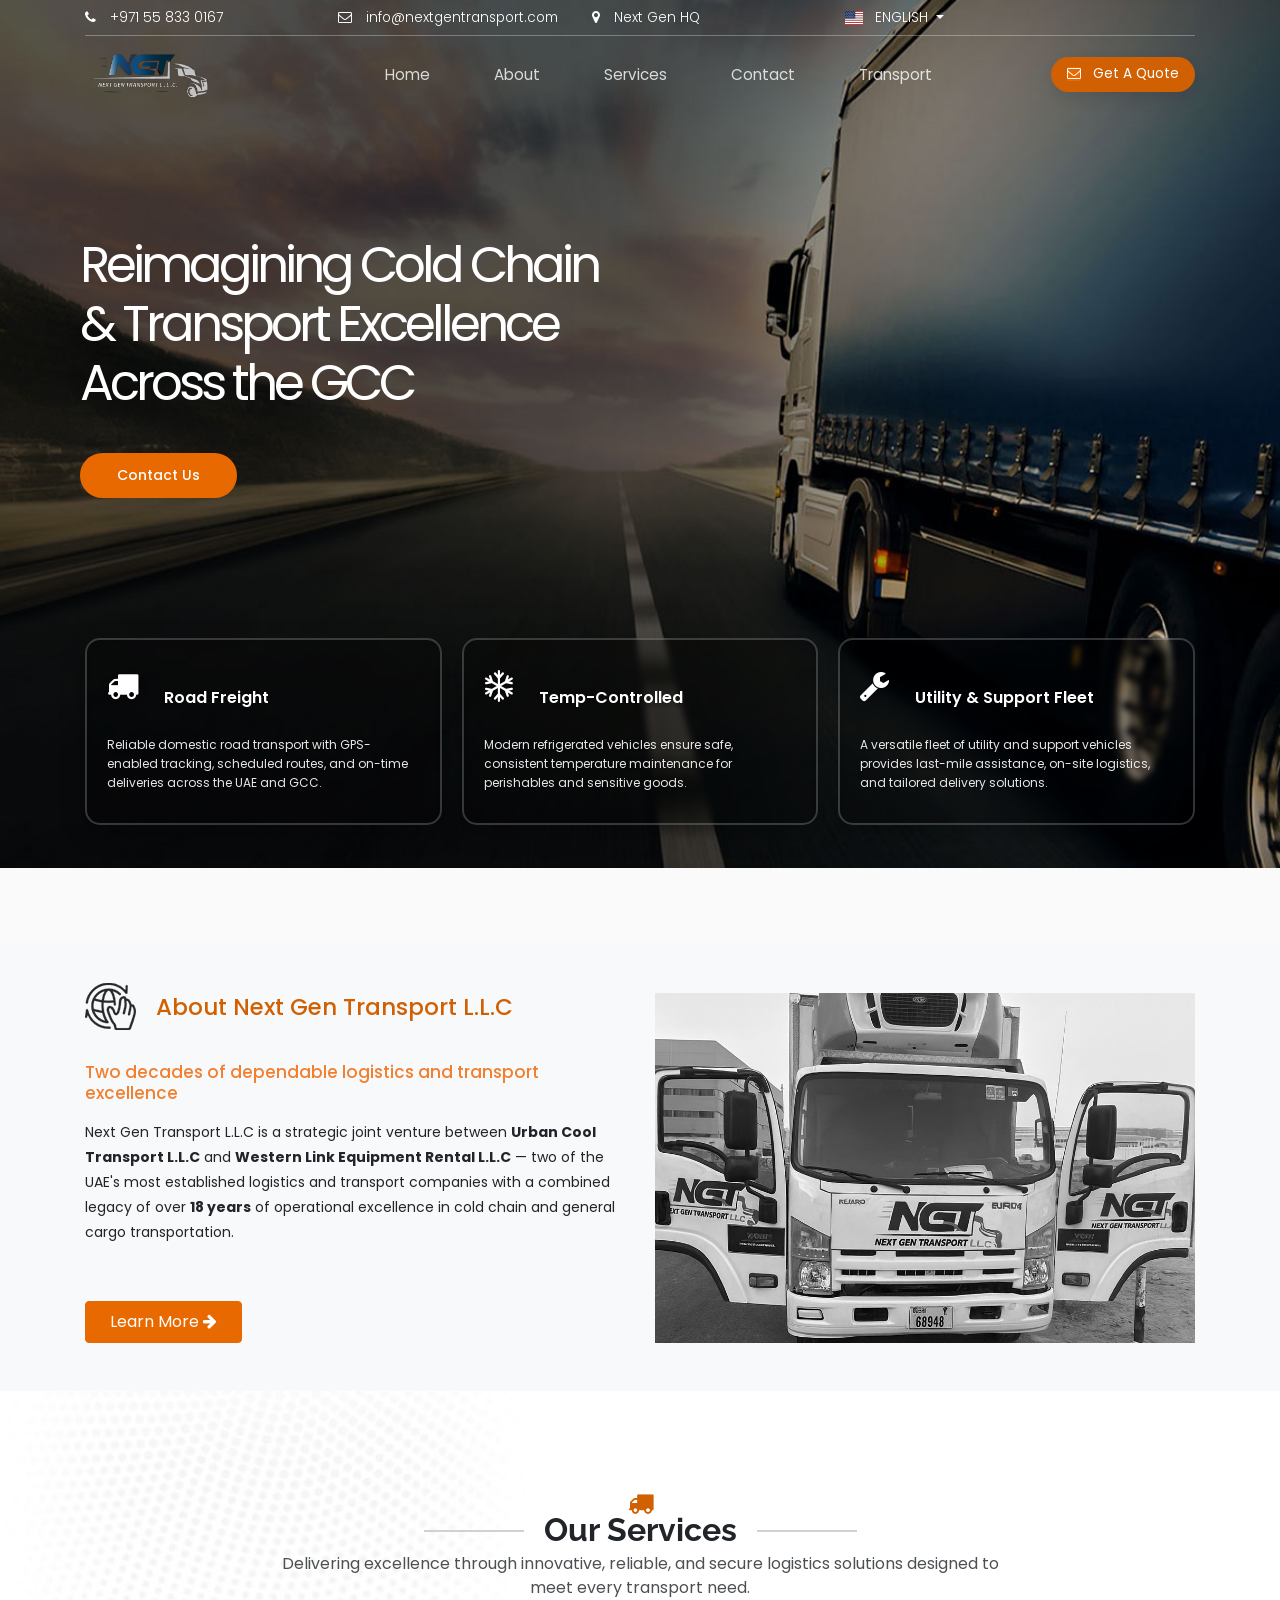
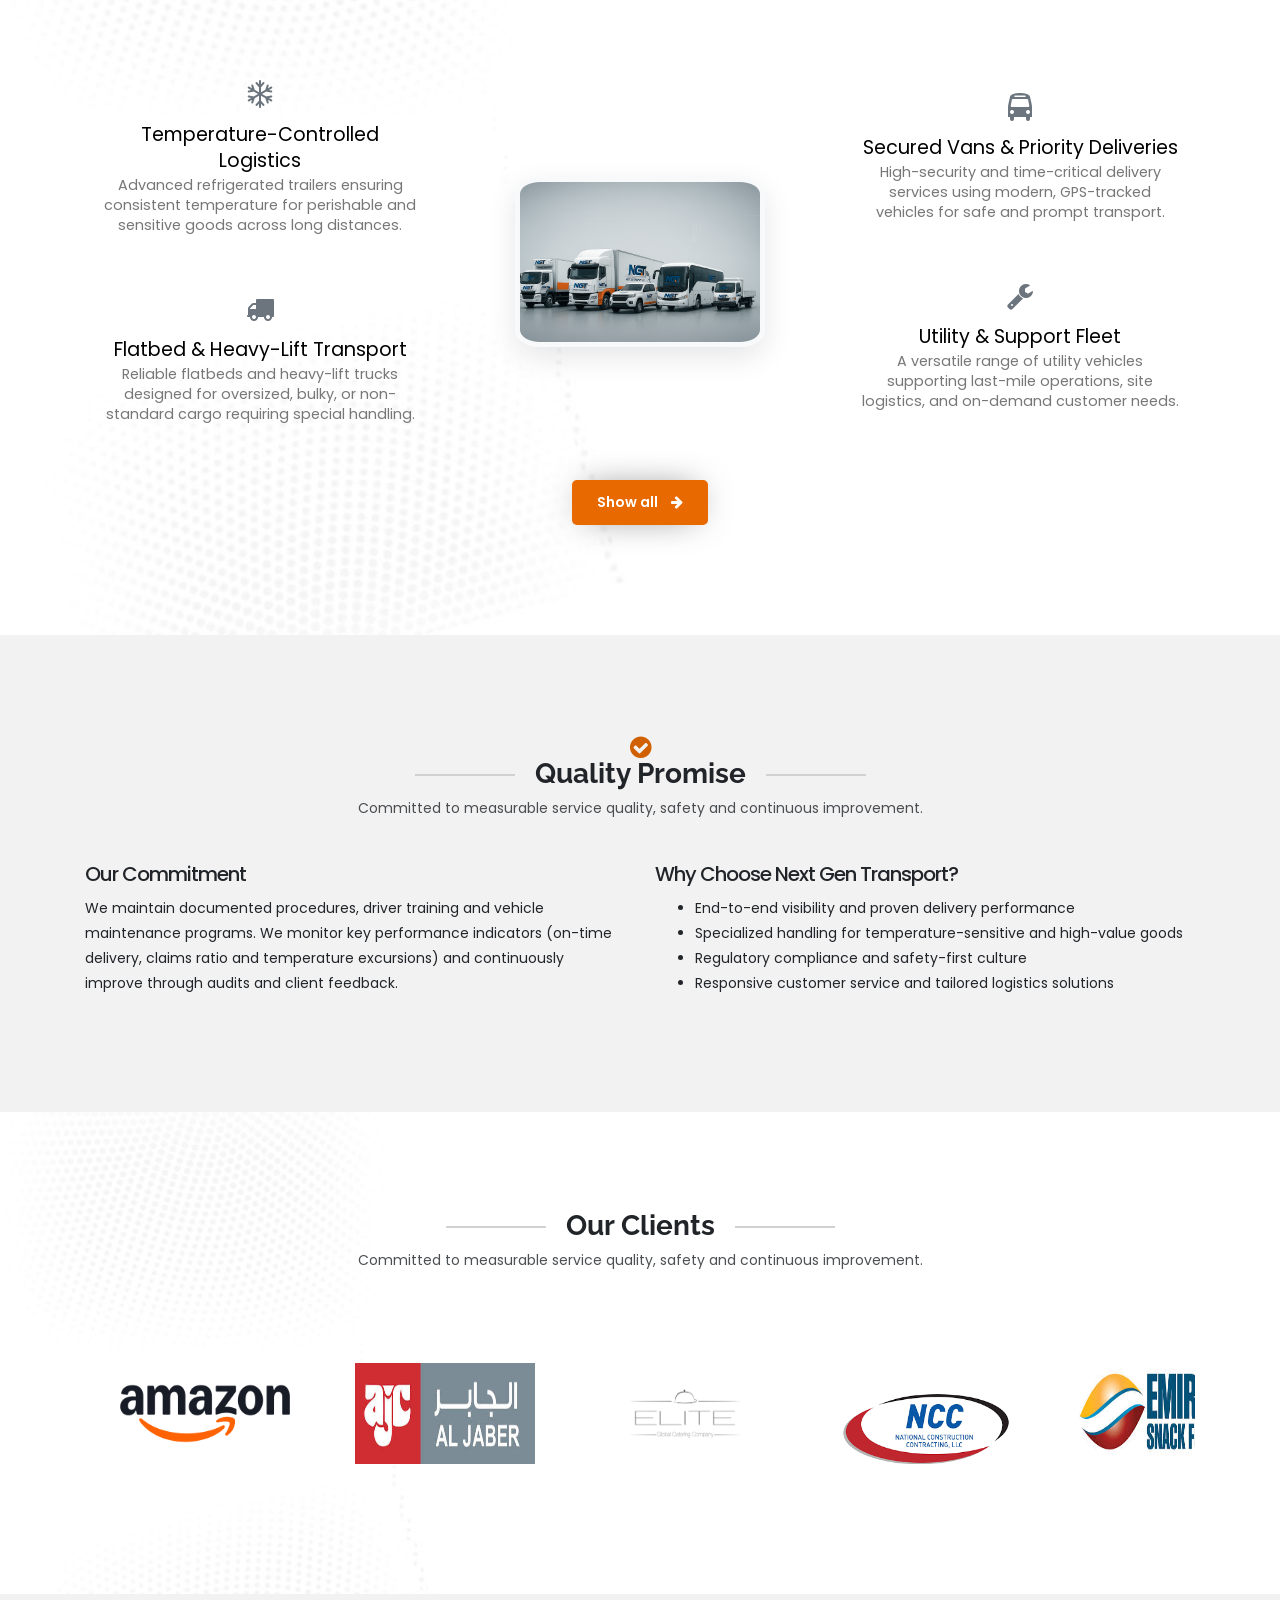
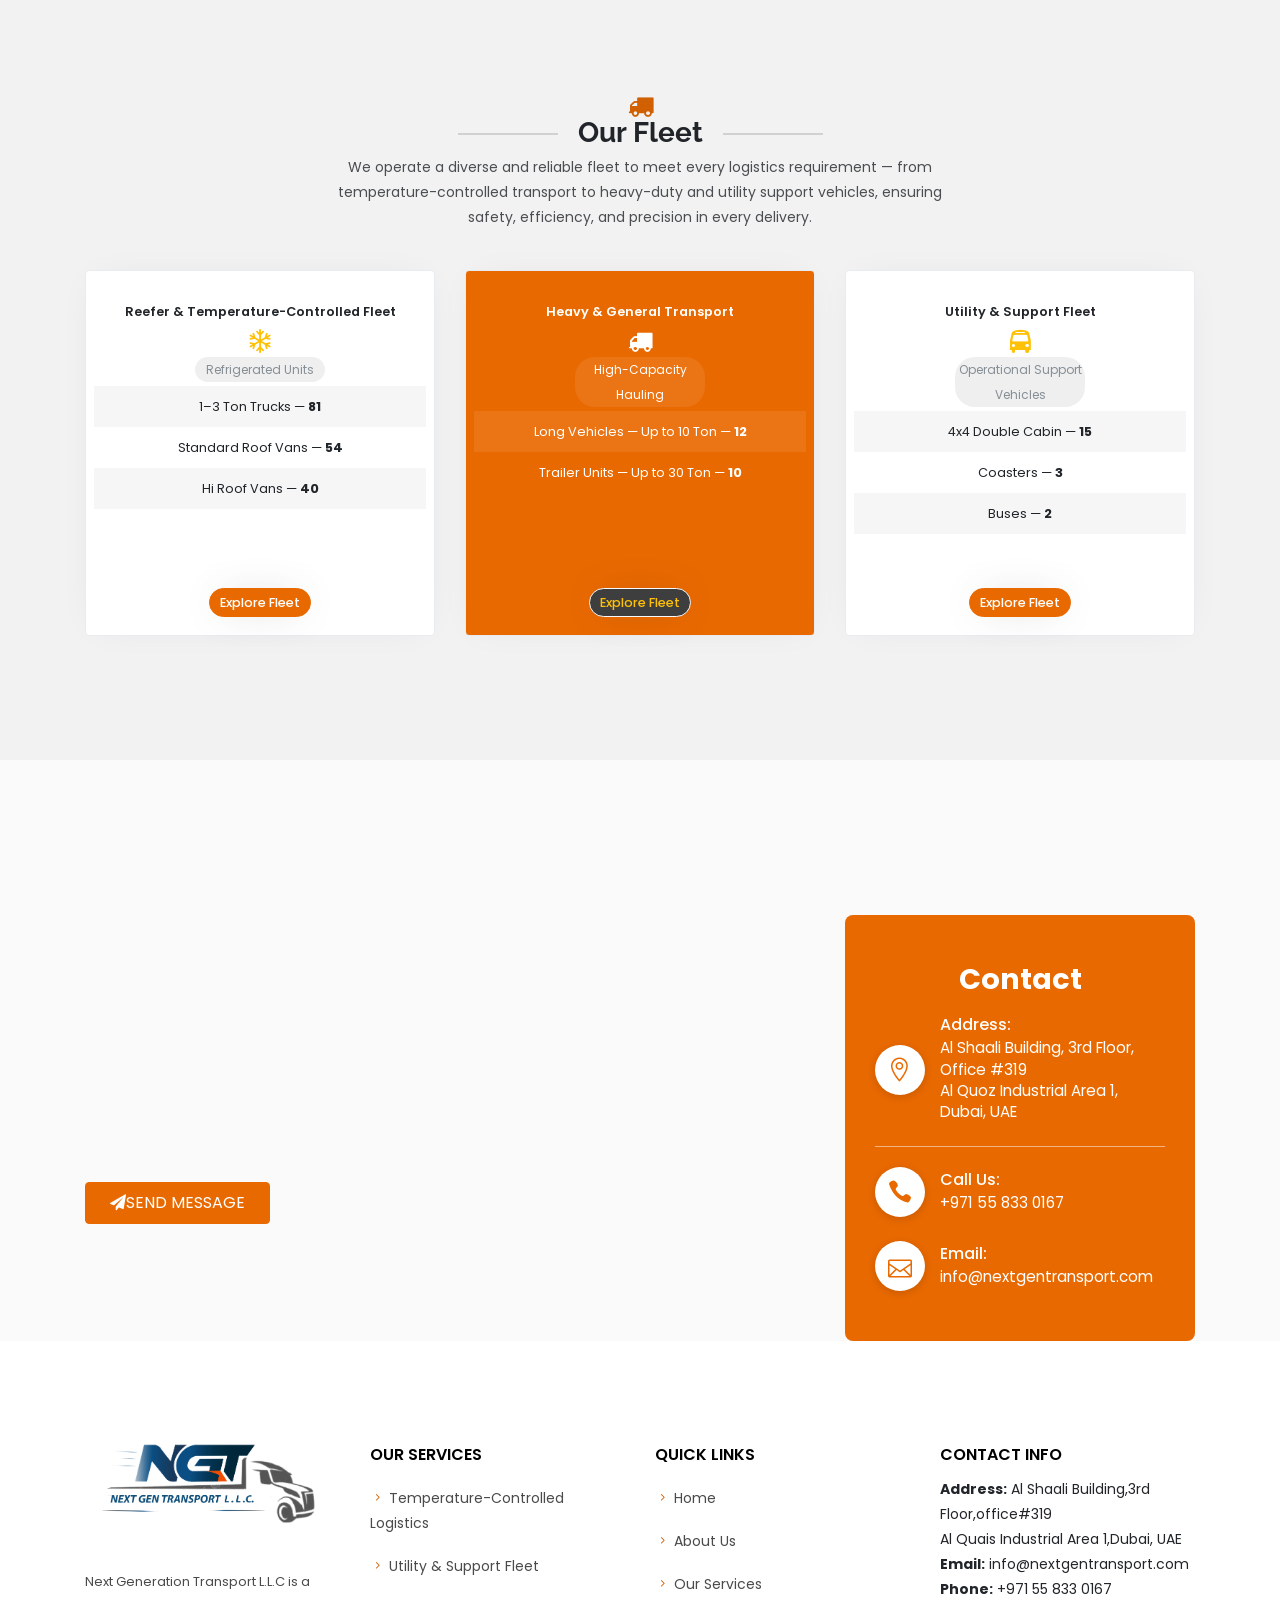
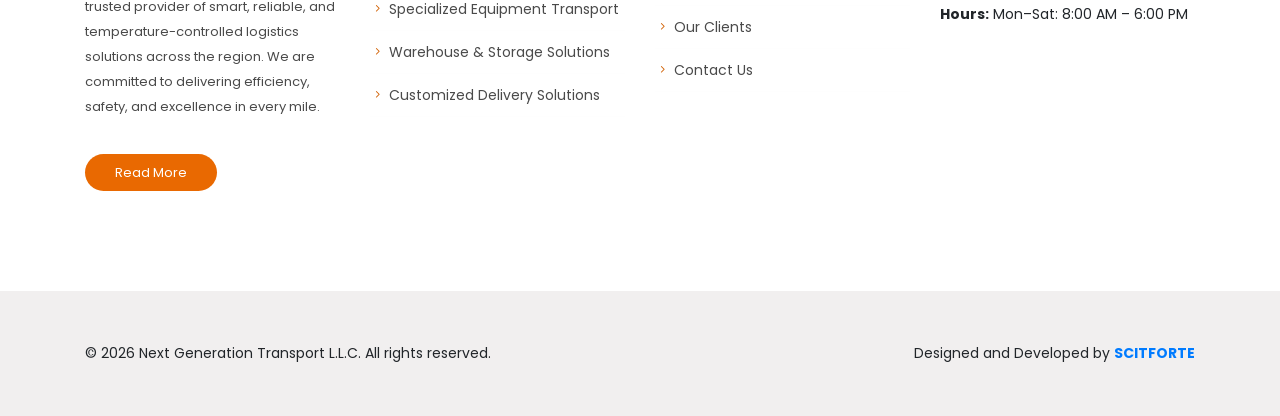
==== commit e6af760f: "Update index, services, and transport HTML files" ====
--- a/index.html
+++ b/index.html
@@ -109,20 +109,20 @@
       <div id="fixed-header-dark" class="header-output fixed-header">
         <div class="header-output">
           <div class="container header-in">
-            <!-- Up Head -->
-            <div class="up-head d-none d-lg-block">
+            <!-- Up Head - SLIMMER -->
+            <div class="up-head d-none d-lg-block" style="padding: 5px 0;">
               <div class="row">
                 <div class="col-xl-8 col-lg-12">
                   <div class="row">
-                    <div class="col-md-4">
+                    <div class="col-md-4" style="font-size: 0.85rem;">
                       <i class="fa fa-phone margin-right-10px"></i> +971 55 833
                       0167
                     </div>
-                    <div class="col-md-4">
+                    <div class="col-md-4" style="font-size: 0.85rem;">
                       <i class="fa fa-envelope-o margin-right-10px"></i>
                       info@nextgentransport.com
                     </div>
-                    <div class="col-md-4">
+                    <div class="col-md-4" style="font-size: 0.85rem;">
                       <i class="fa fa-map-marker margin-right-10px"></i> Next
                       Gen HQ
                     </div>
@@ -141,6 +141,7 @@
                           data-toggle="dropdown"
                           aria-haspopup="true"
                           aria-expanded="false"
+                          style="font-size: 0.85rem;"
                         >
                           <span
                             class="flag-icon flag-icon-us margin-right-8px"
@@ -190,48 +191,52 @@
             </div>
             <!-- // Up Head -->
             <div class="position-relative">
-              <div class="row">
+              <div class="row align-items-center" style="min-height: 60px;">
                 <div class="col-lg-3 col-md-12">
                   <!-- =========== Change 1 ===========-->
                   <a
                     id="logo"
                     href="home-1.html"
-                    class="d-inline-block margin-tb-15px"
+                    class="d-inline-block"
+                    style="margin: 5px 0;"
                     ><img
                       src="assets/img/Black_bg-removebg-preview.png"
-                      width="150px"
+                      width="130px"
                       alt=""
                   /></a>
                   <a
                     class="mobile-toggle padding-15px background-second-color border-radius-3"
                     href="#"
+                    style="padding: 8px 12px !important;"
                     ><i class="fa fa-bars"></i
                   ></a>
                 </div>
                 <div class="col-lg-7 col-md-12 position-inherit">
                   <ul
                     id="menu-main"
-                    class="nav-menu float-xl-left text-lg-center link-padding-tb-25px white-link dropdown-dark"
+                    class="nav-menu float-xl-left text-lg-center white-link dropdown-dark"
+                    style="padding: 8px 0;"
                   >
                     <li>
-                      <a href="index.html">Home</a>
+                      <a href="index.html" style="padding: 8px 15px; font-size: 0.95rem;">Home</a>
                     </li>
                     <li>
-                      <a href="about.html">About</a>
+                      <a href="about.html" style="padding: 8px 15px; font-size: 0.95rem;">About</a>
                     </li>
                     <li>
-                      <a href="services.html">Services</a>
+                      <a href="services.html" style="padding: 8px 15px; font-size: 0.95rem;">Services</a>
                     </li>
                     <li>
-                      <a href="#contact">Contact</a>
+                      <a href="#contact" style="padding: 8px 15px; font-size: 0.95rem;">Contact</a>
                     </li>
                     <li>
-                      <a href="transport.html">Transport</a>
+                      <a href="transport.html" style="padding: 8px 15px; font-size: 0.95rem;">Transport</a>
                     </li>
                   </ul>
 
                   <div
-                    class="d-none d-xl-block search-link pull-right model-link margin-top-15px"
+                    class="d-none d-xl-block search-link pull-right model-link"
+                    style="margin-top: 8px;"
                   >
                     <a
                       id="search-header"
@@ -247,10 +252,10 @@
                     data-toggle="modal"
                     data-target=".bd-example-modal-lg"
                     href="#"
-                    class="btn btn-sm border-radius-30 margin-tb-20px text-white background-main-color box-shadow float-right padding-lr-20px margin-left-30px d-block"
+                    class="btn btn-sm border-radius-30 text-white background-main-color box-shadow float-right padding-lr-15px margin-left-30px"
+                    style="margin: 8px 0; padding-top: 6px; padding-bottom: 6px; font-size: 0.85rem;"
                   >
-                    <i class="fa fa-envelope-o margin-right-10px"></i> Get A
-                    Quote
+                    <i class="fa fa-envelope-o margin-right-8px" style="background-color: #e96901;" ></i> Get A Quote
                   </a>
                 </div>
               </div>
@@ -259,7 +264,6 @@
         </div>
       </div>
     </header>
-
     <!-- // Header  -->
 
     <!-- Search  -->
@@ -543,8 +547,8 @@
                 color: rgba(255, 255, 255, 1);
                 letter-spacing: 0px;
                 font-family: Poppins;
-               background-color: #ff6a00;  
-               border-color: #ff6a00; 
+               background-color: #e96901;  
+               border-color: #e96901; 
                 border-style: solid;
                 border-width: 2px 2px 2px 2px;
                 border-radius: 30px 30px 30px 30px;
@@ -665,8 +669,8 @@
                 color: rgba(255, 255, 255, 1);
                 letter-spacing: 0px;
                 font-family: Poppins;
-                background-color: #ff6a00;  
-                border-color: #ff6a00; 
+                background-color: #e96901;  
+                border-color: #e96901; 
                 border-style: solid;
                 border-width: 2px 2px 2px 2px;
                 border-radius: 30px 30px 30px 30px;
@@ -698,7 +702,7 @@
                     <div class="icon">
                         <i class="fa fa-truck fa-2x" aria-hidden="true"></i>
                     </div>
-                    <a href="#" class="title">Road Freight</a>
+                    <a href="#" class="title"style="font-size: 1rem">Road Freight</a>
                 </div>
                 <div class="dis clearfix flex-grow-1">
                     Reliable domestic road transport with GPS-enabled tracking,
@@ -714,7 +718,7 @@
                     <div class="icon">
                         <i class="fa fa-snowflake-o fa-2x" aria-hidden="true"></i>
                     </div>
-                    <a href="#" class="title">Temp-Controlled</a>
+                    <a href="#" class="title"style="font-size: 1rem">Temp-Controlled</a>
                 </div>
                 <div class="dis clearfix flex-grow-1">
                     Modern refrigerated vehicles ensure safe, consistent temperature
@@ -730,7 +734,7 @@
                     <div class="icon">
                         <i class="fa fa-wrench fa-2x" aria-hidden="true"></i>
                     </div>
-                    <a href="#" class="title">Utility & Support Fleet</a>
+                    <a href="#" class="title" style="font-size: 1rem;">Utility & Support Fleet</a>
                 </div>
                 <div class="dis clearfix flex-grow-1">
                     A versatile fleet of utility and support vehicles provides
@@ -743,48 +747,54 @@
 </div>
 
 <style>
-    /* Default (Laptop) - White border and white icons */
+    /* Default (Laptop) - Very low opacity background with white icons */
     .service-section-1 .service.layout-1 {
-        background: transparent !important;
-        color: #2c3e50;
+        background: rgba(0, 0, 0, 0.3) !important; /* Very low opacity */
+        color: #ffffff;
         border-radius: 15px;
         padding: 30px 20px;
         transition: all 0.3s ease;
-        border: 2px solid #ffffff; /* White border for laptop */
-        box-shadow: 0 5px 15px rgba(0,0,0,0.05);
+        border: 2px solid rgba(255, 255, 255, 0.2); /* Light border */
+        box-shadow: 0 8px 25px rgba(0,0,0,0.3);
+        backdrop-filter: blur(3px);
     }
 
     .service-section-1 .service.layout-1:hover {
         transform: translateY(-5px);
-        box-shadow: 0 10px 25px rgba(0,0,0,0.1);
-        background: rgba(255, 255, 255, 0.1) !important;
-    }
-
-    /* Icon styling - White color for laptop */
+        box-shadow: 0 15px 35px rgba(0,0,0,0.4);
+        background: rgba(0, 0, 0, 0.4) !important; /* Slightly darker on hover */
+        border: 2px solid rgba(255, 255, 255, 0.4); /* Brighter border on hover */
+    }
+
+    /* Icon styling - White color */
     .service-section-1 .service.layout-1 .icon i {
-        color: #ffffff !important; /* White icons for laptop */
-        font-size: 2.5rem !important;
+        color: #ffffff !important; /* White icons */
+        font-size: 2rem !important;
         transition: all 0.3s ease;
+        text-shadow: 0 2px 10px rgba(0,0,0,0.5);
     }
 
     .service-section-1 .service.layout-1:hover .icon i {
         transform: scale(1.1);
-        color: #f8f9fa !important;
+        color: #ffffff !important; /* White remains on hover */
+        text-shadow: 0 2px 15px rgba(255,255,255,0.3);
     }
 
     .service-section-1 .service.layout-1 .title {
-        color: #ffffff !important; /* White title for laptop */
+        color: #ffffff !important; /* White title */
         font-size: 1.4rem;
         font-weight: 600;
         text-decoration: none;
         margin-top: 15px;
         display: block;
+        text-shadow: 0 2px 5px rgba(0,0,0,0.5);
     }
 
     .service-section-1 .service.layout-1 .dis {
-        color: rgba(255, 255, 255, 0.8); /* Semi-transparent white for description */
+        color: rgba(255, 255, 255, 0.9); /* White description */
         line-height: 1.6;
         margin-top: 15px;
+        text-shadow: 0 1px 3px rgba(0,0,0,0.5);
     }
 
     /* Icon container styling */
@@ -803,42 +813,42 @@
         margin-bottom: 20px;
     }
 
-    /* Mobile-specific - Black border and grey icons */
+    /* Mobile-specific */
     @media (max-width: 768px) {
         .service-section-1 .service.layout-1 {
-            background: transparent !important;
-            border: 2px solid #000000 !important; /* Black border for mobile */
+            background: rgba(0, 0, 0, 0.4) !important;
+            border: 2px solid rgba(255, 255, 255, 0.2) !important;
         }
         
         .service-section-1 .service.layout-1:hover {
-            background: rgba(0, 0, 0, 0.05) !important;
-        }
-
-        /* Grey icons for mobile */
+            background: rgba(0, 0, 0, 0.5) !important;
+            border: 2px solid rgba(255, 255, 255, 0.3) !important;
+        }
+
         .service-section-1 .service.layout-1 .icon i {
-            color: #6c757d !important; /* Grey icons for mobile */
+            color: #ffffff !important;
         }
 
         .service-section-1 .service.layout-1:hover .icon i {
-            color: #495057 !important; /* Darker grey on hover for mobile */
+            color: #ffffff !important;
         }
 
         .service-section-1 .service.layout-1 .title {
-            color: #2c3e50 !important; /* Dark title for mobile */
+            color: #ffffff !important;
         }
 
         .service-section-1 .service.layout-1 .dis {
-            color: #6c757d; /* Grey description for mobile */
+            color: rgba(255, 255, 255, 0.9);
         }
     }
 
     /* Extra safety - Override any inline styles */
     .service-section-1 .service.layout-1[style*="background-color"] {
-        background: transparent !important;
+        background: rgba(0, 0, 0, 0.3) !important;
     }
     
     .service-section-1 .service.layout-1[style*="background:"] {
-        background: transparent !important;
+        background: rgba(0, 0, 0, 0.3) !important;
     }
 </style>
   <!--============= About Us =============-->
@@ -882,7 +892,7 @@
                         <a
                             href="about.html"
                             class="btn px-4 py-2 rounded-pill shadow-sm"
-                            style="background-color: #f16806d6; border-color: #f16806d6; color: white;"
+                            style="background-color: #e96901; border-color: #e96901; color: white;"
                         >
                             Learn More <i class="fa fa-arrow-right ms-2"></i>
                         </a>
@@ -958,44 +968,42 @@
 <section id="services">
     <div class="nile-about-section">
         <div class="container">
-            <!-- Title -->
-            <div id="services" class="section-title margin-bottom-40px">
+            <!-- Title - REMOVED DUPLICATE ID -->
+            <div class="section-title margin-bottom-30px">
                 <div class="row justify-content-center">
-                    <div class="col-lg-7 text-center">
+                    <div class="col-lg-8 text-center">
                         <div class="icon text-main-color">
                              <i class="fa fa-truck"></i>
                         </div>
-                        <div class="h2">Our Services</div>
-                        <div class="des">
+                        <div class="h2" style="font-size: 2rem;">Our Services</div>
+                        <div class="des" style="font-size: 1rem; line-height: 1.5;">
                             Delivering excellence through innovative, reliable, and secure
                             logistics solutions designed to meet every transport need.
                         </div>
                     </div>
                 </div>
             </div>
-            <!-- // End Title
-             ================Change 6 or 7  ===================-->
-
-            <div class="row align-items-center"> <!-- Added align-items-center -->
+
+            <div class="row align-items-center" style="min-height: auto;">
                 <!-- Left Column -->
                 <div class="col-lg-4">
-                    <div class="service-icon-box">
+                    <div class="service-icon-box" style="padding: 20px 15px; margin-bottom: 20px;">
                         <div class="icon">
-                            <i class="fa fa-snowflake-o fa-3x" aria-hidden="true"></i>
+                            <i class="fa fa-snowflake-o fa-2x" aria-hidden="true"></i>
                         </div>
-                        <a href="#" class="title h2">Temperature-Controlled Logistics</a>
-                        <div class="des">
+                        <a href="#" class="title" style="font-size: 1.2rem; line-height: 1.3;">Temperature-Controlled Logistics</a>
+                        <div class="des" style="font-size: 0.9rem; line-height: 1.4;">
                             Advanced refrigerated trailers ensuring consistent temperature
                             for perishable and sensitive goods across long distances.
                         </div>
                     </div>
 
-                    <div class="service-icon-box">
+                    <div class="service-icon-box" style="padding: 20px 15px; margin-bottom: 20px;">
                         <div class="icon">
-                            <i class="fa fa-truck fa-3x" aria-hidden="true"></i>
+                            <i class="fa fa-truck fa-2x" aria-hidden="true"></i>
                         </div>
-                        <a href="#" class="title h2">Flatbed & Heavy-Lift Transport</a>
-                        <div class="des">
+                        <a href="#" class="title" style="font-size: 1.2rem; line-height: 1.3;">Flatbed & Heavy-Lift Transport</a>
+                        <div class="des" style="font-size: 0.9rem; line-height: 1.4;">
                             Reliable flatbeds and heavy-lift trucks designed for
                             oversized, bulky, or non-standard cargo requiring special
                             handling.
@@ -1003,37 +1011,37 @@
                     </div>
                 </div>
 
-                <!-- Center Image - FIXED -->
+                <!-- Center Image - REDUCED SIZE -->
                 <div class="col-lg-4">
                     <div class="text-center">
                         <img
                             src="assets/img/center.png"
                             alt="Our Services"
                             class="img-fluid rounded-circle service-center-image"
-                            style="max-width: 300px; height: auto;"
+                            style="max-width: 250px; height: auto;"
                         />
                     </div>
                 </div>
 
                 <!-- Right Column -->
                 <div class="col-lg-4">
-                    <div class="service-icon-box">
+                    <div class="service-icon-box" style="padding: 20px 15px; margin-bottom: 20px;">
                         <div class="icon">
-                            <i class="fa fa-bus fa-3x" aria-hidden="true"></i>
+                            <i class="fa fa-bus fa-2x" aria-hidden="true"></i>
                         </div>
-                        <a href="#" class="title h2">Secured Vans & Priority Deliveries</a>
-                        <div class="des">
+                        <a href="#" class="title" style="font-size: 1.2rem; line-height: 1.3;">Secured Vans & Priority Deliveries</a>
+                        <div class="des" style="font-size: 0.9rem; line-height: 1.4;">
                             High-security and time-critical delivery services using
                             modern, GPS-tracked vehicles for safe and prompt transport.
                         </div>
                     </div>
 
-                    <div class="service-icon-box">
+                    <div class="service-icon-box" style="padding: 20px 15px; margin-bottom: 20px;">
                         <div class="icon">
-                            <i class="fa fa-wrench fa-3x" aria-hidden="true"></i>
+                            <i class="fa fa-wrench fa-2x" aria-hidden="true"></i>
                         </div>
-                        <a href="#" class="title h2">Utility & Support Fleet</a>
-                        <div class="des">
+                        <a href="#" class="title" style="font-size: 1.2rem; line-height: 1.3;">Utility & Support Fleet</a>
+                        <div class="des" style="font-size: 0.9rem; line-height: 1.4;">
                             A versatile range of utility vehicles supporting last-mile
                             operations, site logistics, and on-demand customer needs.
                         </div>
@@ -1041,28 +1049,28 @@
                 </div>
             </div>
 
-            <div class="text-center margin-top-35px">
-                <a href="services.html" class="nile-bottom md">Show all <i class="fa fa-arrow-right"></i></a>
+            <!-- Button ko picture ke niche aur upar le aaye hain -->
+            <div class="text-center" style="margin-top: 15px; margin-bottom: 10px;">
+                <a href="services.html" class="nile-bottom md" style="display: inline-block; padding: 10px 25px; background: #e96901; color: white; text-decoration: none; border-radius: 5px; font-weight: 600;">
+                    Show all <i class="fa fa-arrow-right"></i>
+                </a>
             </div>
         </div>
     </div>
-    <!-- style -->
     <style>
         .service-icon-box .icon i {
-            color: #6c757d !important; /* Grey color */
-            margin-bottom: 20px;
+            color: #6c757d !important;
+            margin-bottom: 15px;
             transition: all 0.3s ease;
         }
 
         .service-icon-box:hover .icon i {
-            color: #495057 !important; /* Darker grey on hover */
+            color: #495057 !important;
             transform: scale(1.1);
         }
 
         .service-icon-box {
             text-align: center;
-            padding: 30px 20px;
-            margin-bottom: 30px;
             transition: all 0.3s ease;
             border-radius: 10px;
         }
@@ -1072,23 +1080,8 @@
             transform: translateY(-5px);
         }
 
-        .service-icon-box .title {
-            color: #2c3e50;
-            text-decoration: none;
-            font-size: 1.5rem;
-            font-weight: 600;
-            margin-bottom: 15px;
-            display: block;
-        }
-
-        .service-icon-box .des {
-            color: #6c757d;
-            line-height: 1.6;
-        }
-
-        /* Center image styling - FIXED */
         .service-center-image {
-            border-radius: 10% !important; /* Perfect circle */
+            border-radius: 10% !important;
             box-shadow: 0 10px 30px rgba(0,0,0,0.1);
             border: 5px solid #f8f9fa;
             transition: all 0.3s ease;
@@ -1099,7 +1092,6 @@
             box-shadow: 0 15px 40px rgba(0,0,0,0.15);
         }
 
-        /* Align items properly */
         .align-items-center {
             align-items: center !important;
         }
@@ -1235,7 +1227,7 @@
                         <li class="mb-0">Hi Roof Vans — <strong>40</strong></li>
                     </ul>
                     <div class="padding-25px mt-auto pt-2">
-                        <a href="#" class="nile-bottom sm-block btn btn-warning text-white btn-sm" style="padding: 4px 10px; font-size: 0.8rem; width: auto; display: inline-block;">Explore Fleet</a>
+                        <a href="#" class="nile-bottom sm-block btn btn-warning text-white btn-sm" style="padding: 4px 10px; font-size: 0.8rem; width: auto; display: inline-block;background-color: #e96901;">Explore Fleet</a>
                     </div>
                 </div>
             </div>
@@ -1276,7 +1268,7 @@
                         <li class="mb-0">Buses — <strong>2</strong></li>
                     </ul>
                     <div class="padding-25px mt-auto pt-2">
-                       <a href="#" class="nile-bottom sm-block btn btn-warning text-white btn-sm" style="padding: 4px 10px; font-size: 0.8rem; width: auto; display: inline-block;">Explore Fleet</a>
+                       <a href="#" class="nile-bottom sm-block btn btn-warning text-white btn-sm" style="padding: 4px 10px; font-size: 0.8rem; width: auto; display: inline-block;background-color: #e96901;">Explore Fleet</a>
                     </div>
                 </div>
             </div>
@@ -1442,7 +1434,7 @@
     </div>
   </div>
 </div>
-    <!-- Message Modal -->
+   <!-- Message Modal -->
     <div class="modal fade" id="messageModal" tabindex="-1" aria-labelledby="messageModalLabel" aria-hidden="true">
         <div class="modal-dialog modal-dialog-centered">
             <div class="modal-content">
@@ -1450,7 +1442,9 @@
                     <h5 class="modal-title" id="messageModalLabel" style="text-transform: none;">
                         <i class="fa fa-paper-plane me-2"></i>Send us a message
                     </h5>
-                    <button type="button" class="btn-close" data-bs-dismiss="modal" aria-label="Close"></button>
+                    <button type="button" class="btn-close-custom" data-bs-dismiss="modal" aria-label="Close">
+                        <i class="fa fa-times"></i>
+                    </button>
                 </div>
                 <div class="modal-body">
                     <form id="messageForm">
@@ -1473,8 +1467,8 @@
                     </form>
                 </div>
                 <div class="modal-footer">
-                    <button type="button" class="btn btn-secondary" data-bs-dismiss="modal">Cancel</button>
-                    <button type="button" class="btn text-white" style="background-color: #FF8C00; border-color: #FF8C00;" onclick="sendMessage()">
+                    <button type="button" class="btn btn-secondary" data-bs-dismiss="modal" style="background-color: rgb(107, 104, 104)">Cancel</button>
+                    <button type="button" class="btn text-white" style="background-color: #e96901; border-color: #e96901;" onclick="sendMessage()">
                         <i class="fa fa-paper-plane me-2"></i>Send message
                     </button>
                 </div>
@@ -1482,6 +1476,7 @@
         </div>
     </div>
 </section>
+
 
 <!-- Add these scripts before closing body tag -->
 <script src="https://cdn.jsdelivr.net/npm/bootstrap@5.3.0/dist/js/bootstrap.bundle.min.js"></script>
@@ -1560,6 +1555,20 @@
         transition: all 0.3s ease;
         cursor: pointer;
     }
+    .btn-close-custom {
+    background: none;
+    border: none;
+    color: white;
+    font-size: 1.2rem;
+    opacity: 0.8;
+    transition: opacity 0.3s ease;
+    padding: 0.25rem 0.5rem;
+}
+
+.btn-close-custom:hover {
+    opacity: 1;
+    color: white;
+}
 
     /* Modal close button styling */
     .modal-header .btn-close {
@@ -1641,7 +1650,7 @@
                 the region. We are committed to delivering efficiency, safety,
                 and excellence in every mile.
               </div>
-              <a href="#" class="nile-bottom sm">Read More</a>
+              <a href="#" class="nile-bottom sm" style="background-color: #e96901;text-decoration: none;">Read More</a>
             </div>
           </div>
 
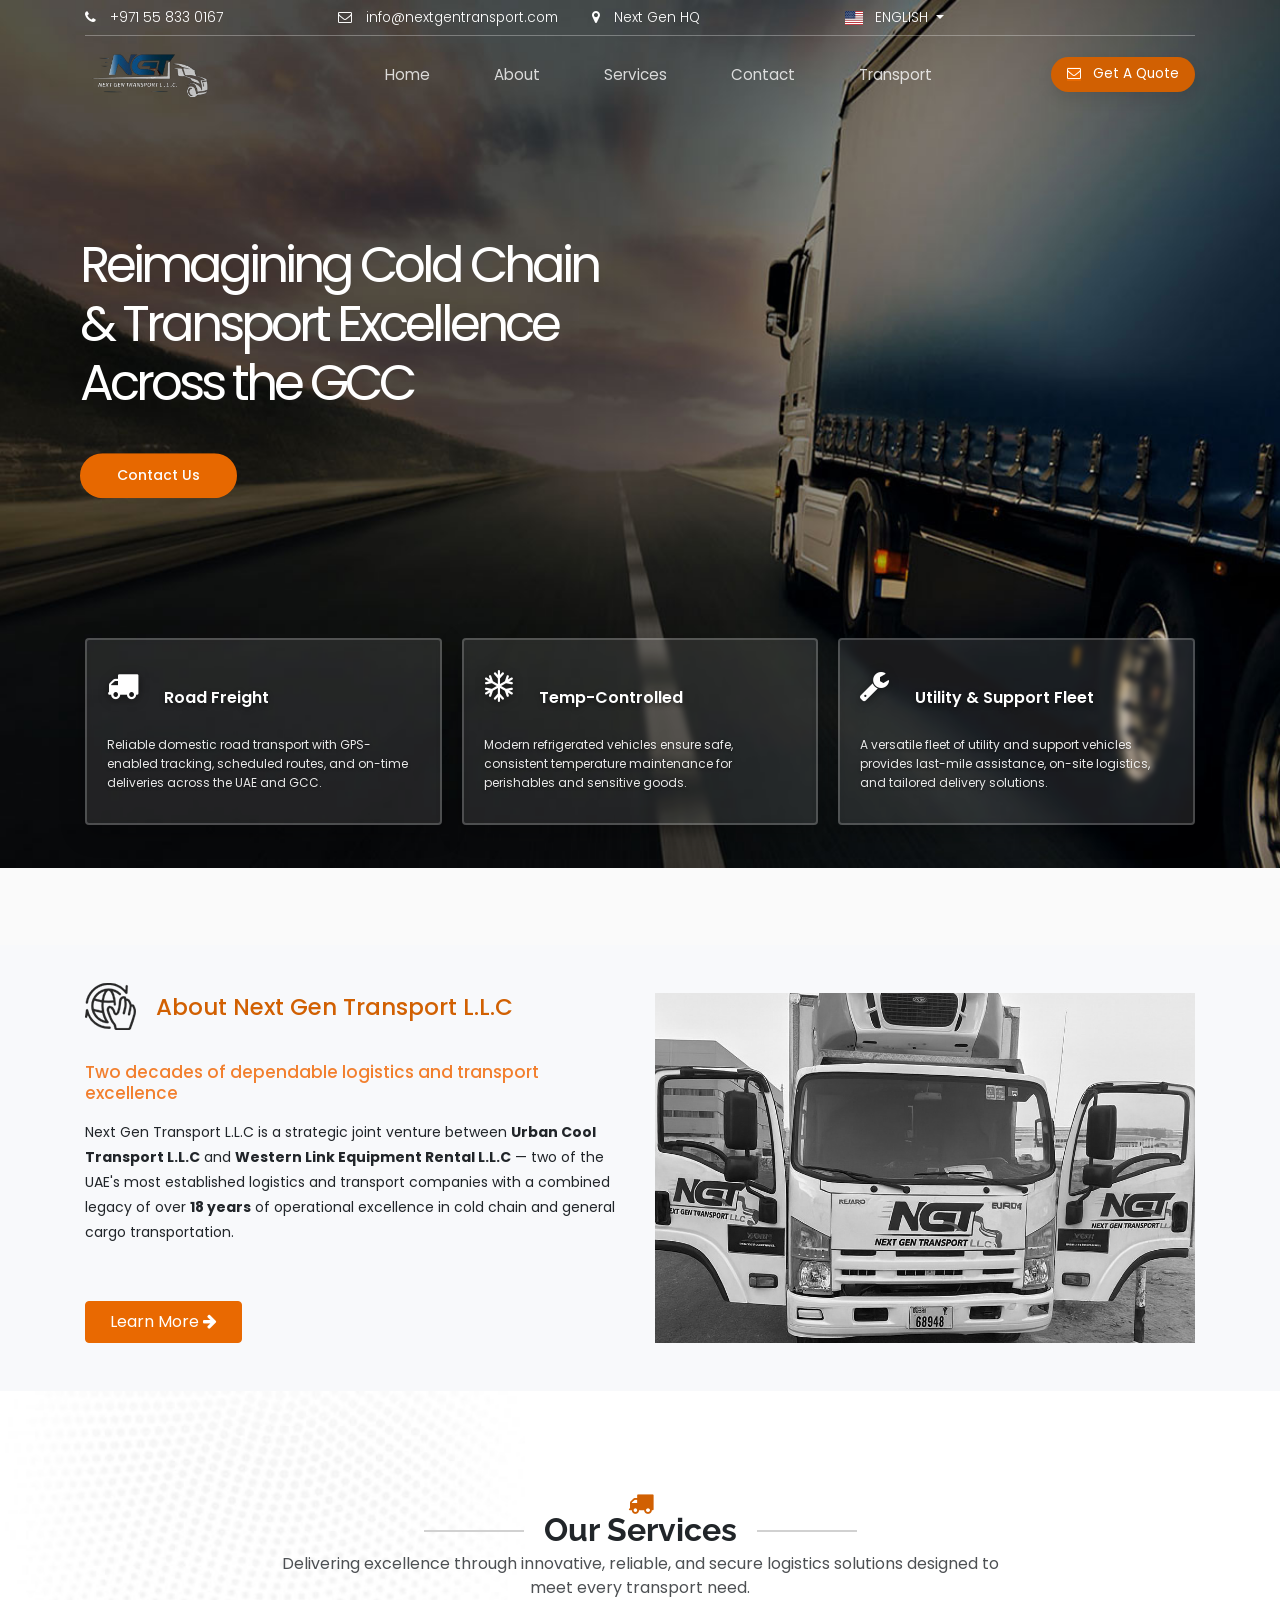
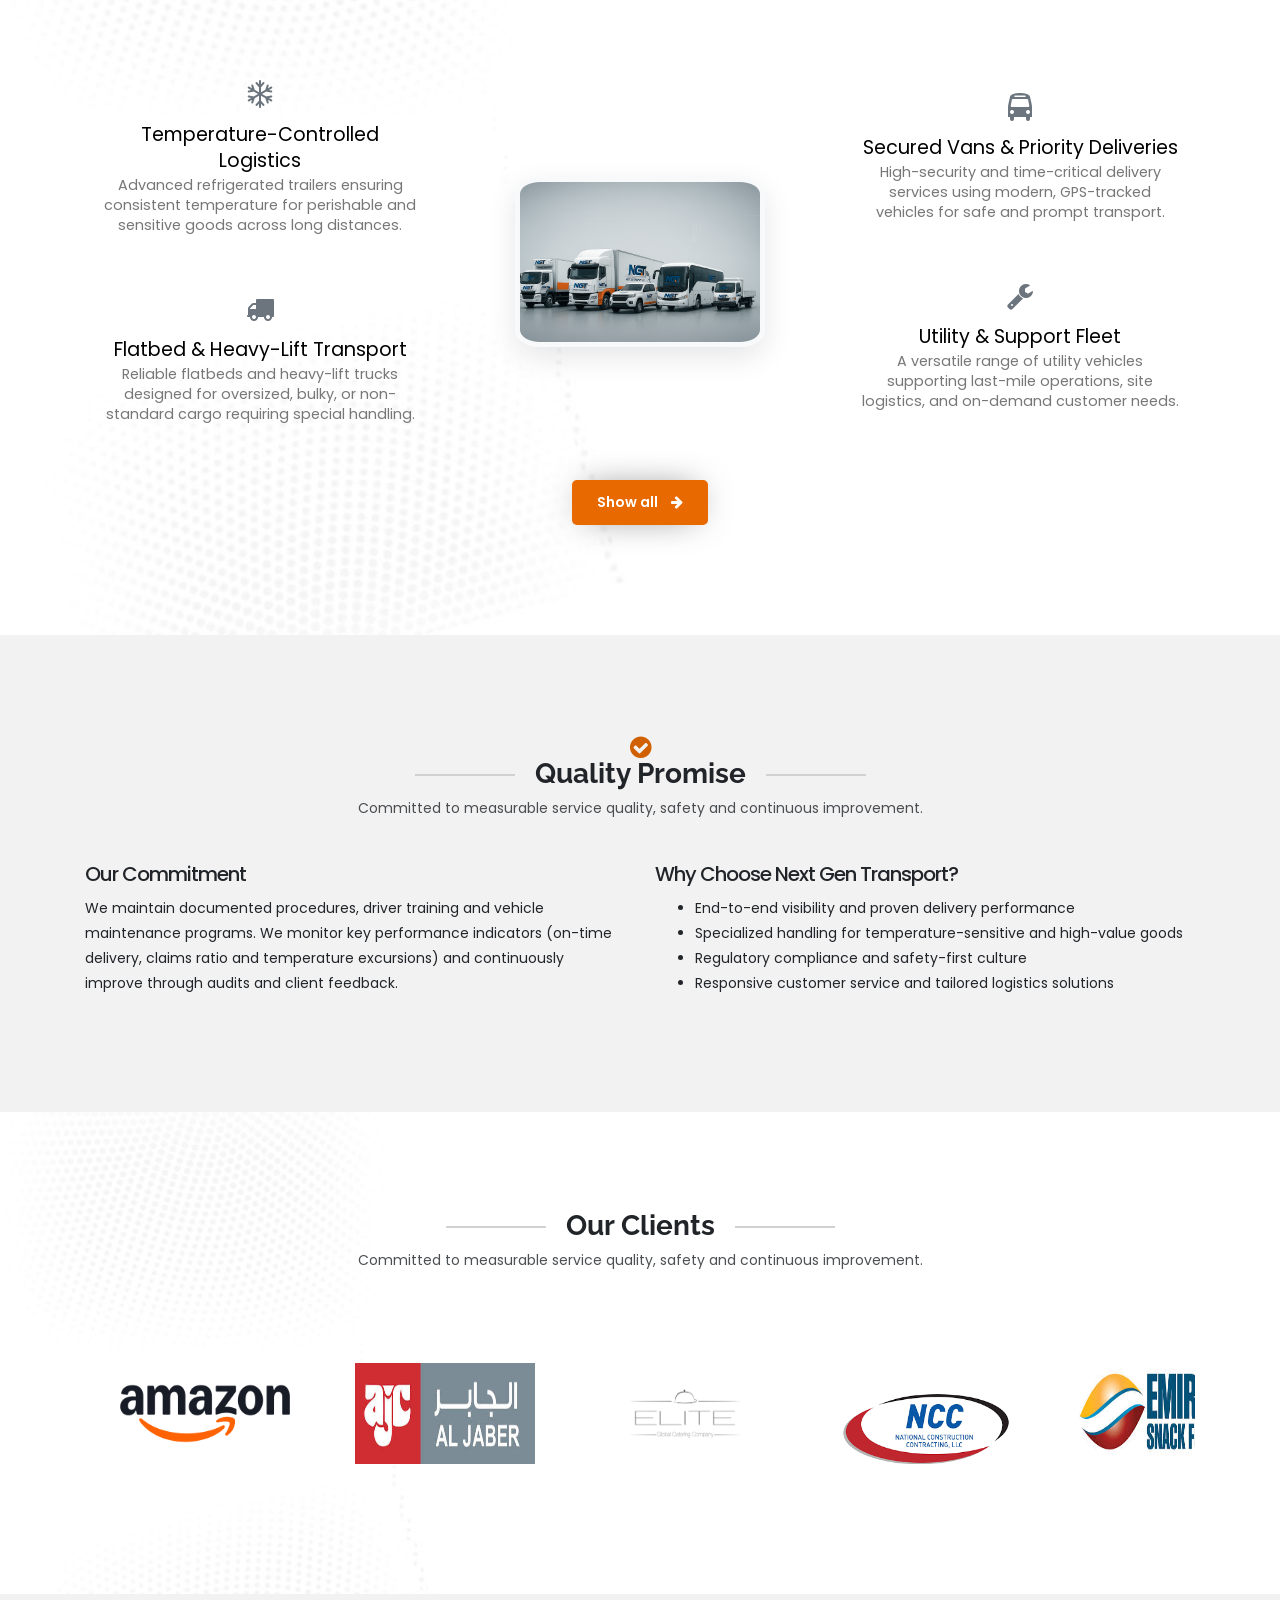
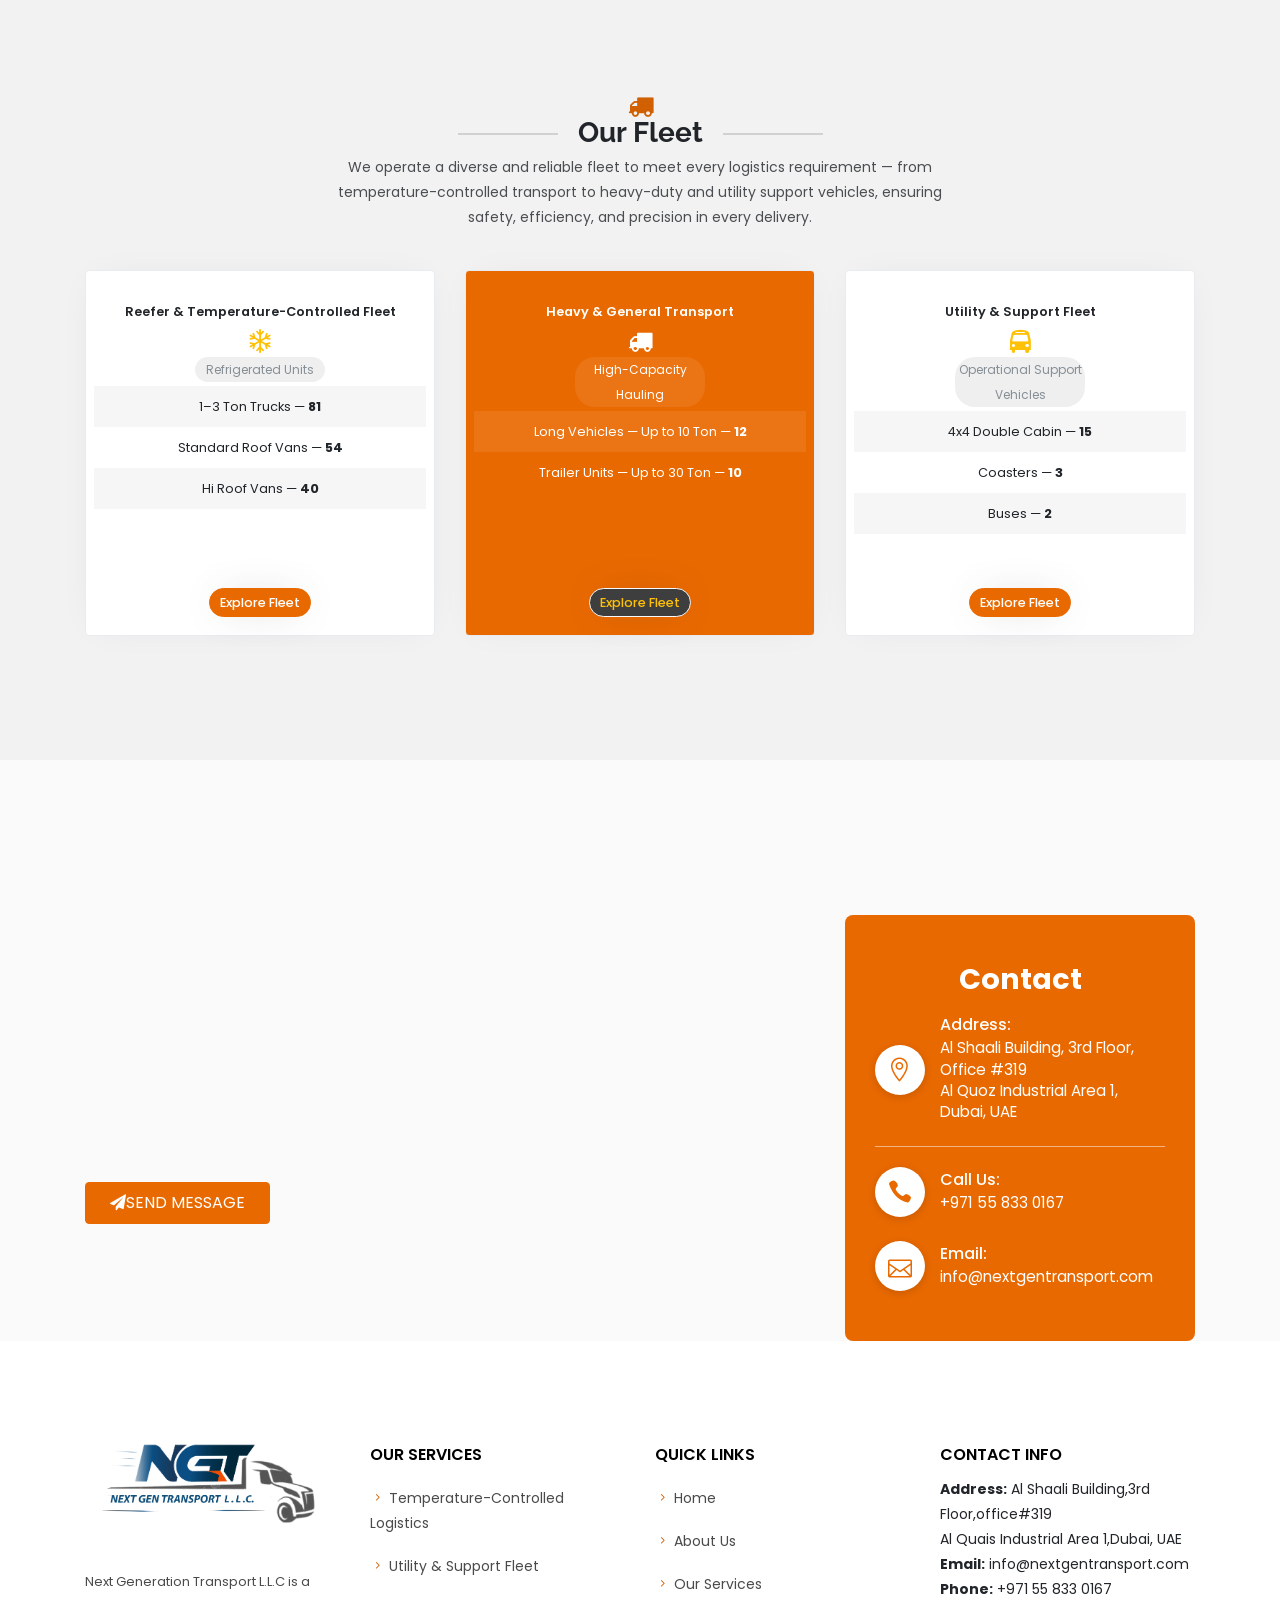
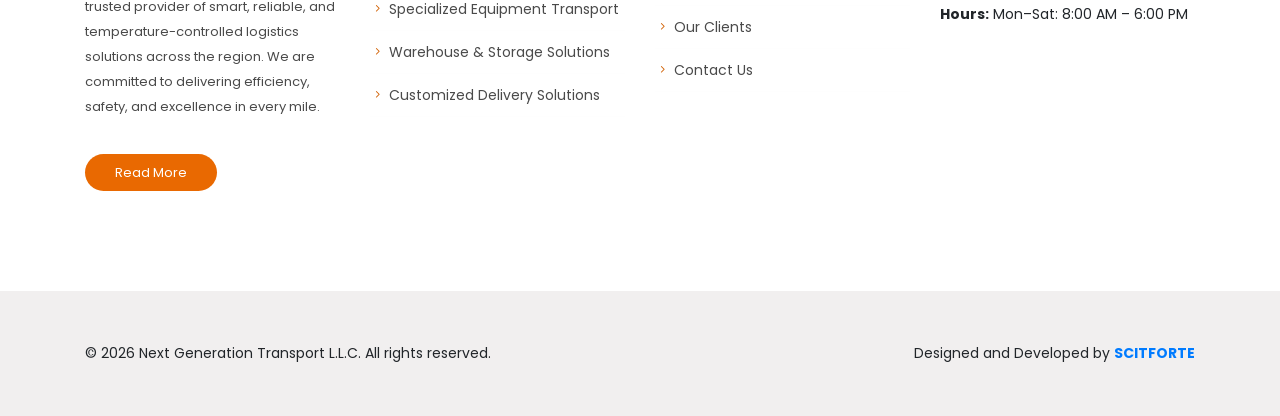
==== commit 9fa3570d: "Update index HTML files" ====
--- a/index.html
+++ b/index.html
@@ -749,9 +749,9 @@
 <style>
     /* Default (Laptop) - Very low opacity background with white icons */
     .service-section-1 .service.layout-1 {
-        background: rgba(0, 0, 0, 0.3) !important; /* Very low opacity */
+        background: lightwhite !important; /* Very low opacity */
         color: #ffffff;
-        border-radius: 15px;
+        /* border-radius: 15px; */
         padding: 30px 20px;
         transition: all 0.3s ease;
         border: 2px solid rgba(255, 255, 255, 0.2); /* Light border */
